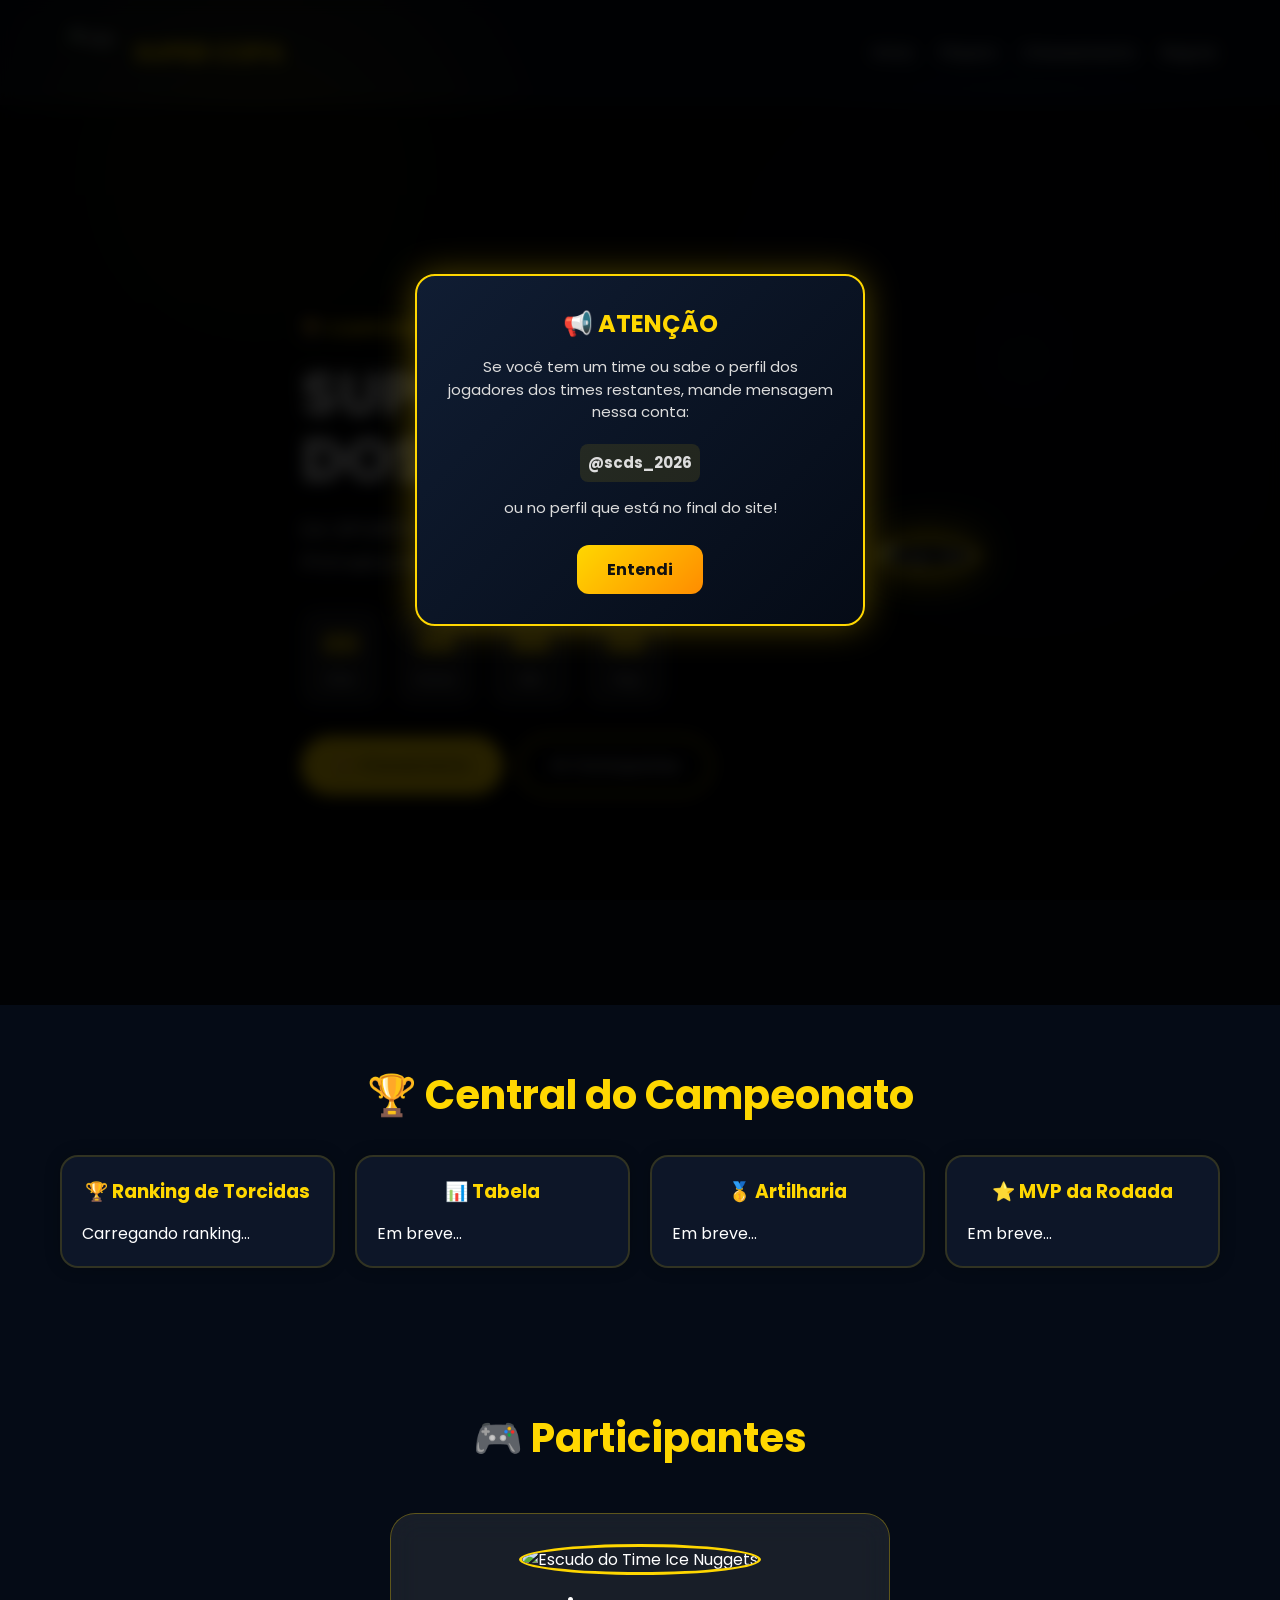
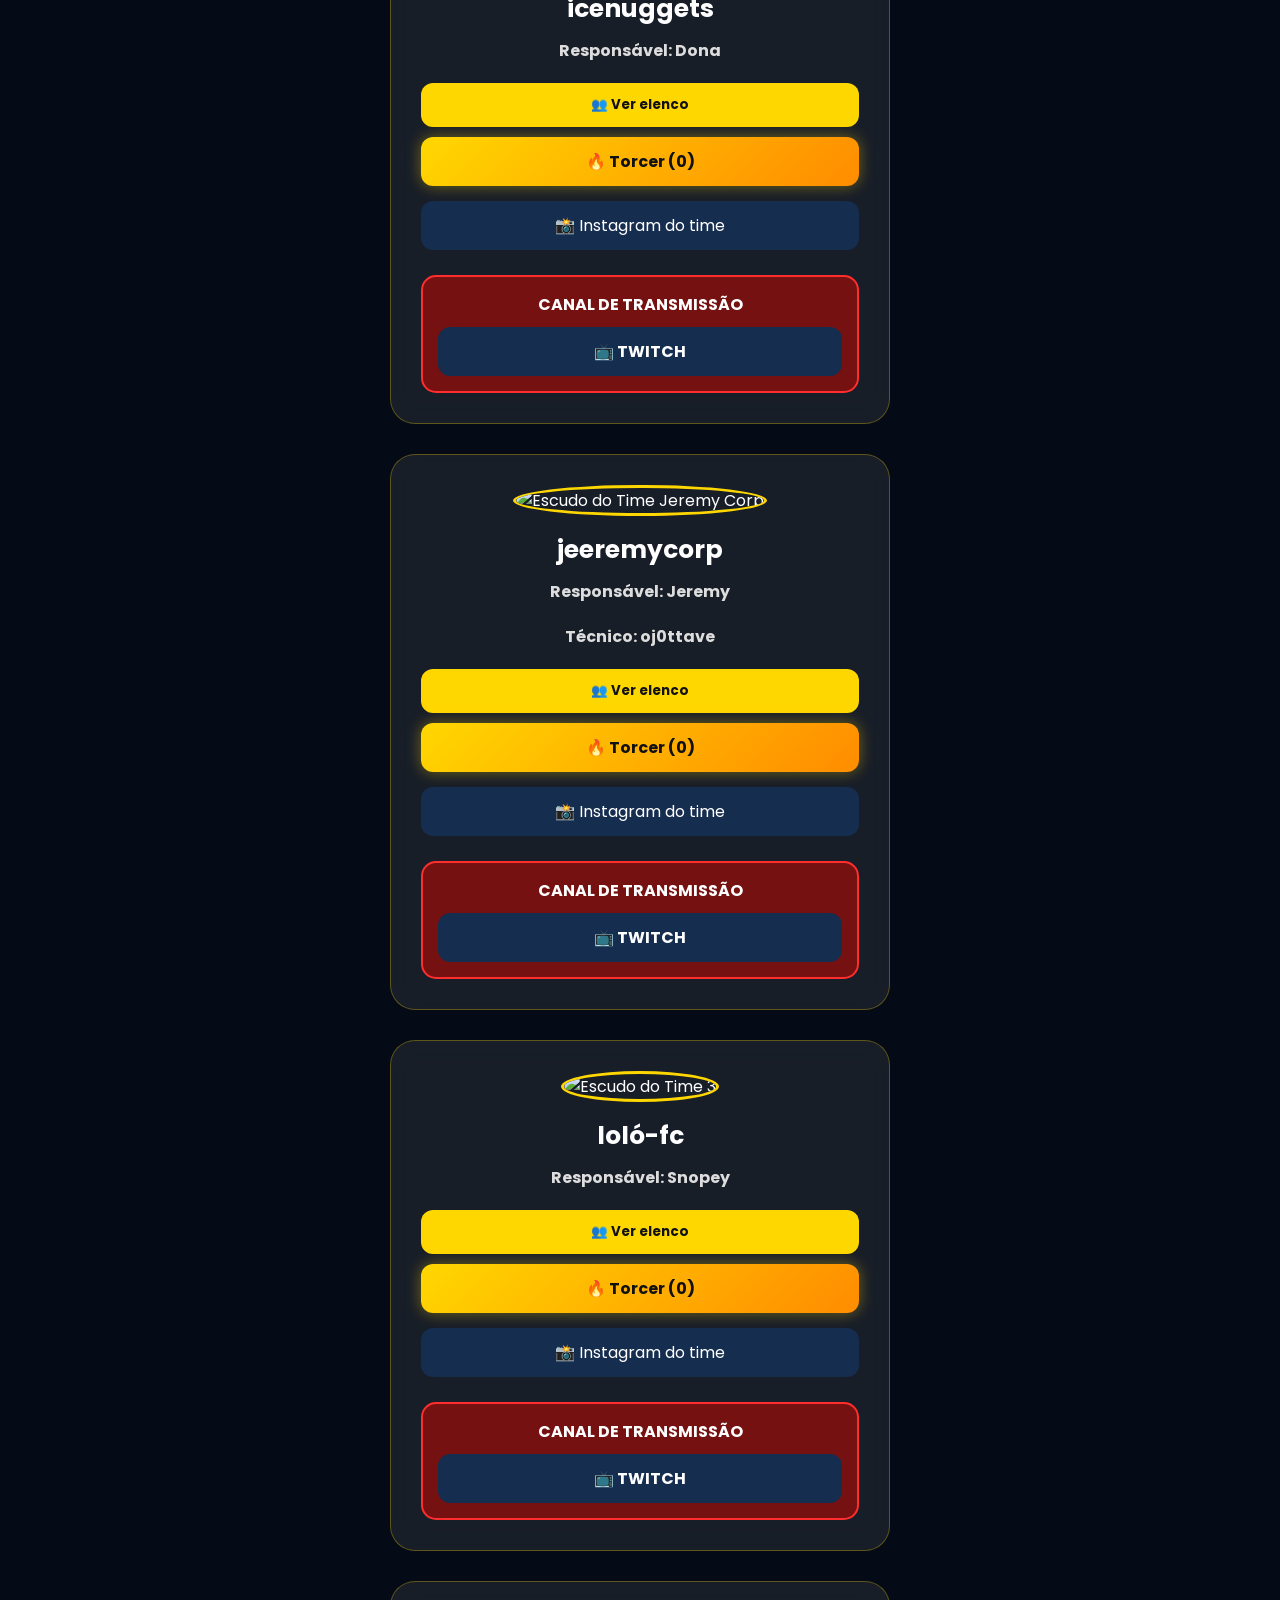
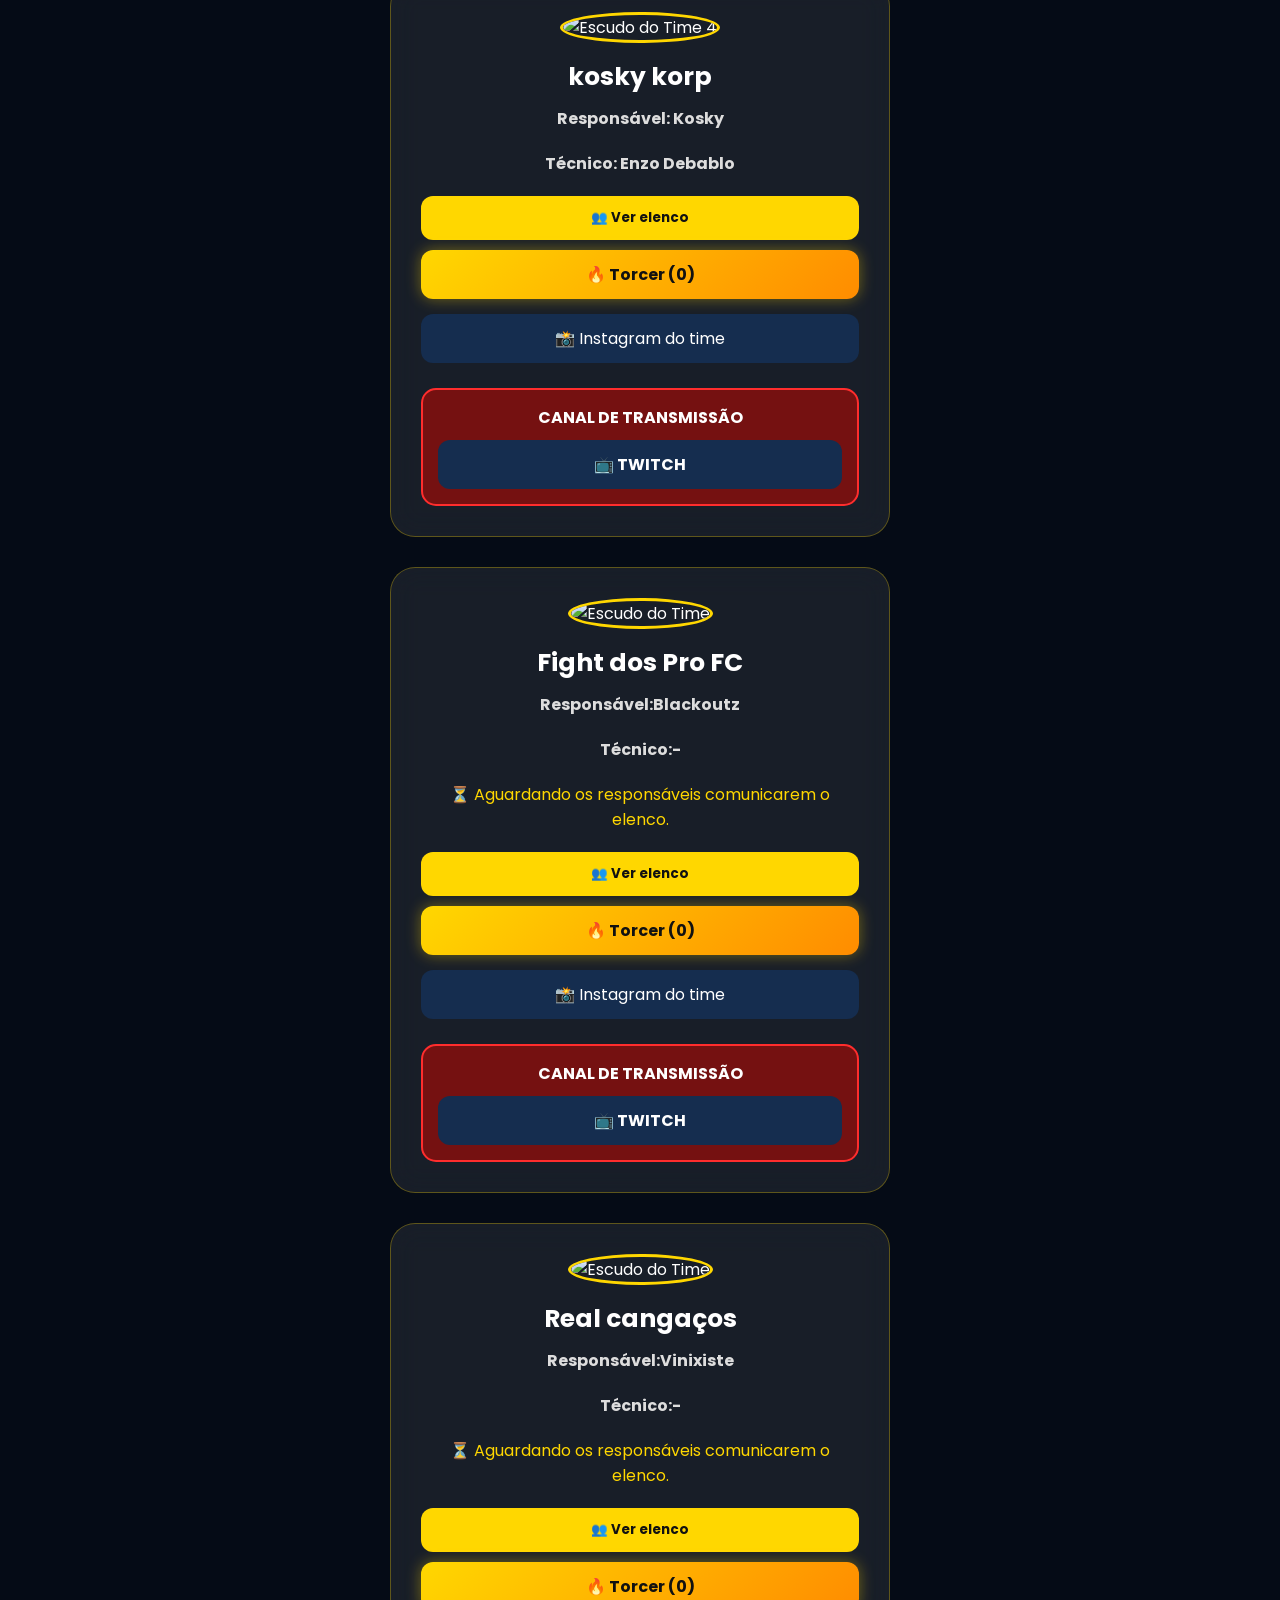
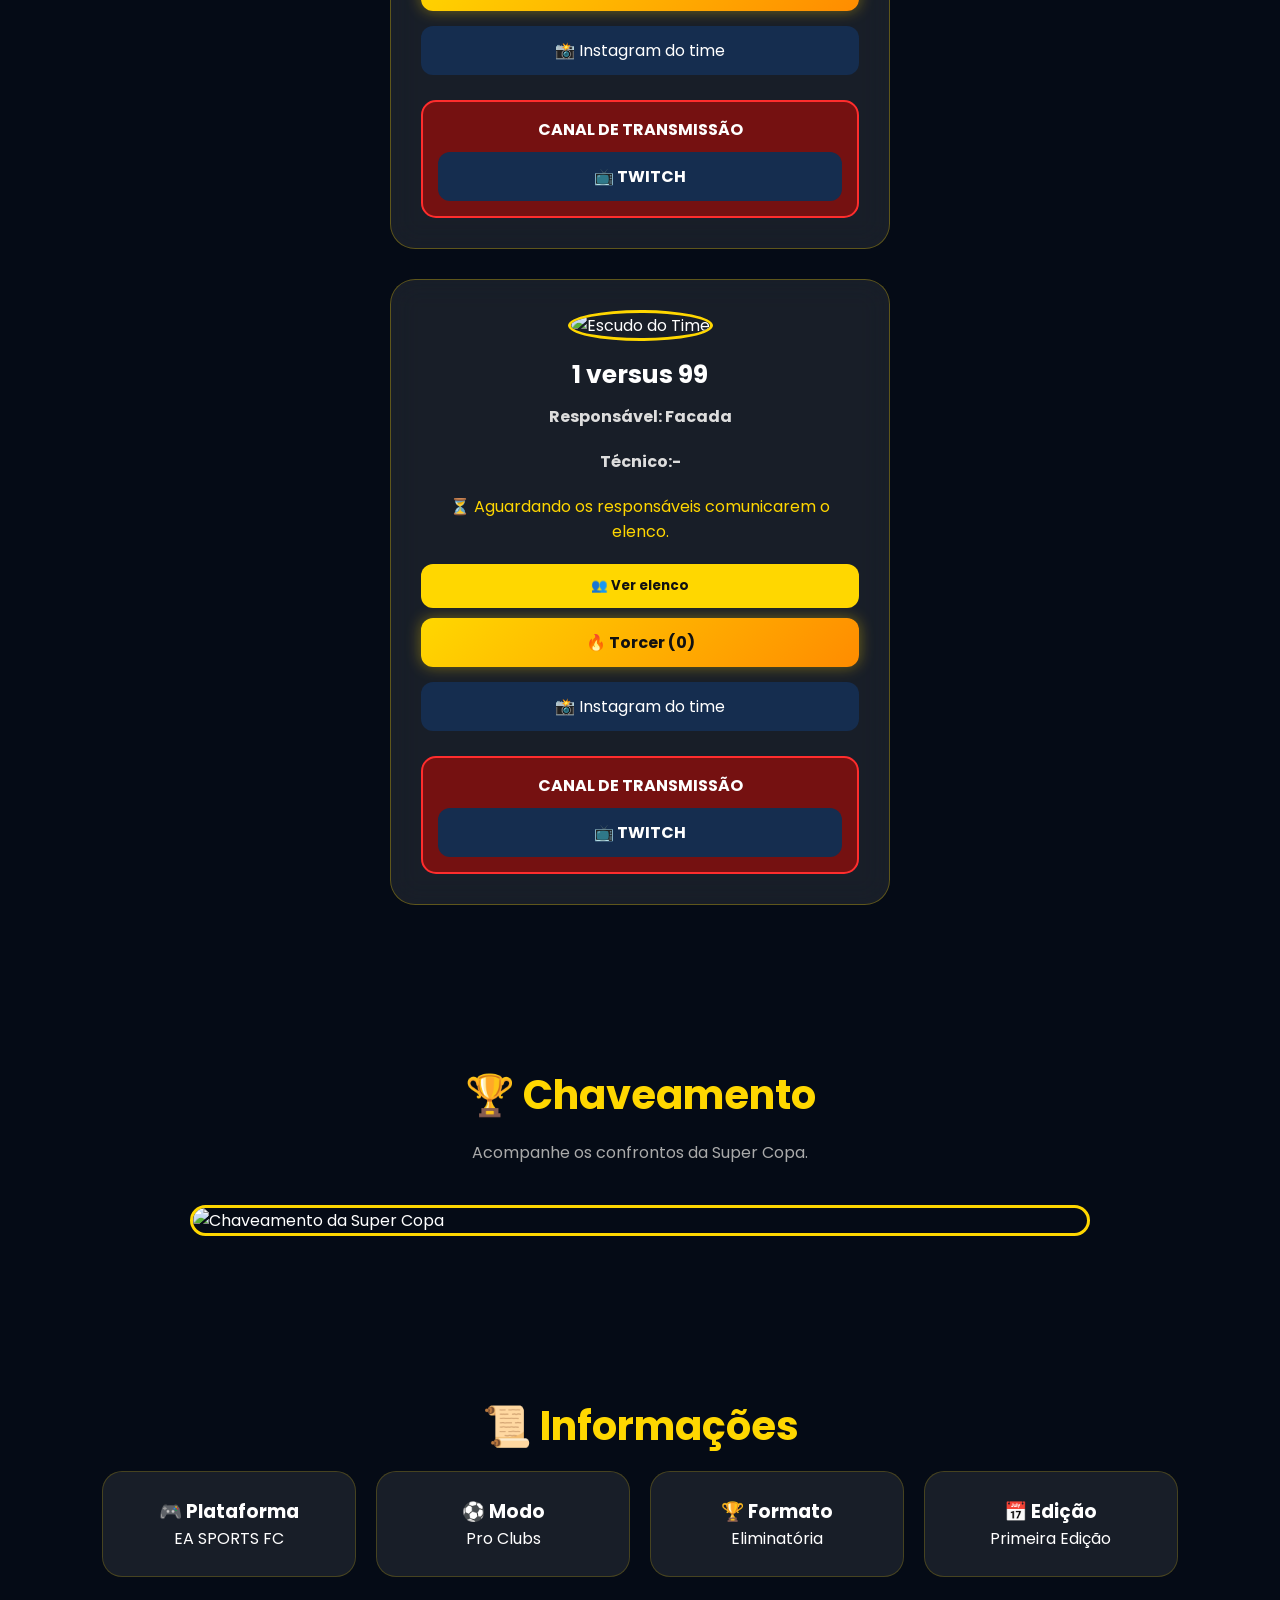
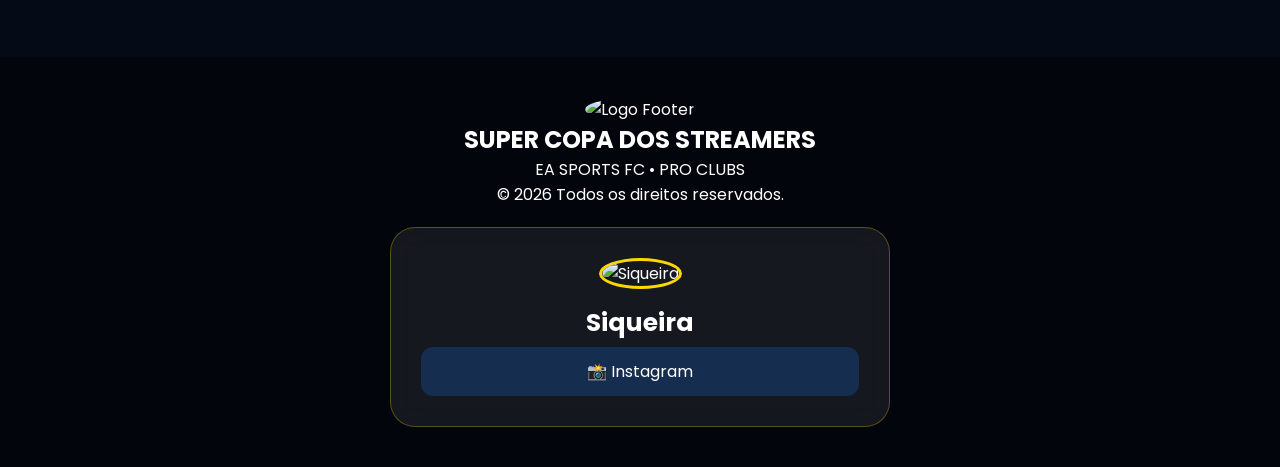
==== index.html @ 291b68ba "Update print statement from 'Hello' to 'Goodbye'" ====
<!DOCTYPE html>
<html lang="pt-BR">
<head>
<meta charset="UTF-8">
<meta name="viewport" content="width=device-width, initial-scale=1.0">
<title>Super Copa dos Streamers | EA FC Pro Clubs</title>
<meta name="description" content="Super Copa dos Streamers - Campeonato EA FC Pro Clubs">
<meta property="og:title" content="Super Copa dos Streamers">
<meta property="og:description" content="Acompanhe participantes, chaveamento e novidades do campeonato.">
<meta property="og:image" content="img/logo.png.jpeg">
<link rel="icon" href="img/logo.png.jpeg">
<link rel="stylesheet" href="style.css">
<link href="https://fonts.googleapis.com/css2?family=Poppins:wght@300;400;500;600;700;800&display=swap" rel="stylesheet">
<meta name="google-site-verification" content="7sJDryh12uwlW-SBJkBfsuIH0hjjCMz1jWweqqqyYuk" />
</head>

<body>

<div id="particles"></div>

<header>
<nav>
<div class="marca">
<img src="img/logo.png.jpeg" alt="Logo">
<h2>SUPER COPA</h2>
</div>

<div class="menu">
<a href="#inicio">Início</a>
<a href="#participantes">Players</a>
<a href="#chaveamento">Chaveamento</a>
<a href="#regras">Regras</a>
</div>
</nav>

<section id="inicio" class="hero">
<div class="hero-text">
<span>🏆 CAMPEONATO OFICIAL</span>
<h1>
SUPER COPA
<br>
DOS STREAMERS
</h1>
<p>
EA SPORTS FC • PRO CLUBS
<br>
Primeira Edição
</p>

<div class="contador">
<div>
<strong id="dias">00</strong>
<small>Dias</small>
</div>
<div>
<strong id="horas">00</strong>
<small>Horas</small>
</div>
<div>
<strong id="minutos">00</strong>
<small>Min</small>
</div>
<div>
<strong id="segundos">00</strong>
<small>Seg</small>
</div>
</div>

<div class="botoes">
<a href="#chaveamento" class="btn ouro">🏆 Chaveamento</a>
<a href="#participantes" class="btn">🎮 Participantes</a>
</div>
</div>

<div class="hero-logo">
<img src="img/logo.png.jpeg" alt="Logo Hero">
</div>
</section>
</header>

<main>

    <section class="central-campeonato">

    <h2>🏆 Central do Campeonato</h2>

    <div class="central-grid">

        <div class="central-card">
            <h3>🏆 Ranking de Torcidas</h3>
            <div id="ranking-lista">
                <p>Carregando ranking...</p>
            </div>
        </div>

        <div class="central-card">
            <h3>📊 Tabela</h3>
            <p>Em breve...</p>
        </div>

        <div class="central-card">
            <h3>🥇 Artilharia</h3>
            <p>Em breve...</p>
        </div>

        <div class="central-card">
            <h3>⭐ MVP da Rodada</h3>
            <p>Em breve...</p>
        </div>

    </div>

</section>

<section id="participantes">
<h2>🎮 Participantes</h2>

<!-- TIME 1: ice-nuggets -->
<div class="card time-card">
    <img src="img/icenuggets.jpg" alt="Escudo do Time Ice Nuggets">

    <h3>icenuggets</h3>

    <p><strong>Responsável: Dona</strong></p>

    <button class="btn-elenco" onclick="toggleElenco('time1')">
        👥 Ver elenco
    </button>

    <button class="btn-torcida" onclick="votarTime('ice-nuggets')">
        🔥 Torcer (<span id="votos-ice-nuggets">0</span>)
    </button>

    <div class="redes" style="margin-top:15px;">

        <a href="https://www.instagram.com/ice_nugets_fc/" target="_blank">
            📸 Instagram do time
        </a>

        <div class="live-box">
                 CANAL DE TRANSMISSÃO
            <a href="https://www.twitch.tv/dona" target="_blank">
                📺 TWITCH
            </a>
        </div>

    </div>

    <div id="time1" class="elenco">

        <div class="jogador">
            <img src="img/grm.jpg" alt="GRM">
            <div class="info-jogador">
                <strong>GRM-GOLEIRO</strong>
                <a href="https://www.instagram.com/grmzinho/" target="_blank">📸 instagram</a>
            </div>
        </div>

        <div class="jogador">
            <img src="img/CAUA.jpg" alt="Caua">
            <div class="info-jogador">
                <strong>CAUA-VLE</strong>
                <a href="https://www.instagram.com/caaua.s/" target="_blank">📸 Instagram</a>
            </div>
        </div>

        <div class="jogador">
            <img src="img/NZAO.jpg" alt="Norley">
            <div class="info-jogador">
                <strong>NORLEY-LE</strong>
                <a href="https://www.instagram.com/nzaotv/" target="_blank">📸 Instagram</a>
            </div>
        </div>

       <div class="jogador">
            <img src="img/DOM-LD.jpg" alt="Dom">
            <div class="info-jogador">
                <strong>DOM SAPECA-LD</strong>
                <a href="https://www.instagram.com/dodo_margarida/" target="_blank">📸 Instagram</a>
            </div>
        </div>


        <div class="jogador">
            <img src="img/PIETRO.jpg" alt="Pietro">
            <div class="info-jogador">
                <strong>PIETRO KUN-ZAG</strong>
                <a href="https://www.instagram.com/pietro.ruan/" target="_blank">📸 Instagram</a>
            </div>
        </div>

        <div class="jogador">
            <img src="img/ASTRO.jpg" alt="Astro">
            <div class="info-jogador">
                <strong>00-ME</strong>
                <a href="https://www.instagram.com/astrox.ofc/" target="_blank">📸 Instagram</a>
            </div>
        </div>

        <div class="jogador">
            <img src="img/delta.jpg" alt="Delta">
            <div class="info-jogador">
                <strong>DELTA-VLD</strong>
                <a href="https://www.instagram.com/deltaznn/" target="_blank">📸 Instagram</a>
            </div>
        </div>

        

        <div class="jogador">
            <img src="img/LORAX.jpg" alt="Lorax">
            <div class="info-jogador">
                <strong>LORAX ZAG</strong>
                <a href="https://www.instagram.com/loraxstt/" target="_blank">📸 Instagram</a>
            </div>
        </div>

        <div class="jogador">
            <img src="img/dodo.jpg" alt="Dodo">
            <div class="info-jogador">
                <strong>BOSS BRASILEÑO-ATA-C</strong>
                <a href="https://instagram.com/dona19__" target="_blank">📸 Instagram</a>
            </div>
        </div>

        <div class="jogador">
            <img src="img/VITINDIB-MD.jpg" alt="Vitin">
            <div class="info-jogador">
                <strong>DIB-MD</strong>
                <a href="https://www.instagram.com/vitor.dib/" target="_blank">📸 Instagram</a>
            </div>
        </div>


        <div class="jogador">
            <img src="img/VVIEL.jpg" alt="Jogador 11">
            <div class="info-jogador">
                <strong>VVIEL-MEI</strong>
                <a href="https://www.instagram.com/vitorviel_?utm_source=ig_web_button_share_sheet&igsh=ZDNlZDc0MzIxNw%3D%3D" target="_blank">📸Instagram</a>
            </div>
        </div>
    </div> 
</div>

<!-- TIME 2: jeremy-corp -->
<div class="card time-card">
    <img src="img/jeremy corp.jpg" alt="Escudo do Time Jeremy Corp">

    <h3>jeeremycorp</h3>

    <p><strong>Responsável: Jeremy</strong></p>
    <p><strong>Técnico: oj0ttave</strong></p>

    <button class="btn-elenco" onclick="toggleElenco('time2')">
        👥 Ver elenco
    </button>

    <button class="btn-torcida" onclick="votarTime('jeremy-corp')">
        🔥 Torcer (<span id="votos-jeremy-corp">0</span>)
    </button>

    <div class="redes" style="margin-top:15px;">

        <a href="https://www.instagram.com/jeeremycorp/" target="_blank">
            📸 Instagram do time
        </a>

        <div class="live-box">
            CANAL DE TRANSMISSÃO
            <a href="https://www.twitch.tv/jeereemy__" target="_blank">
                📺 TWITCH
            </a>
        </div>

    </div>

    <div id="time2" class="elenco">
        <div class="jogador">
            <img src="img/JOTAVE-TEC-JEREMY.jpg" alt="Jotave">
            <div class="info-jogador">
                <strong>JOTAVE-TEC</strong>
                <a href="https://www.instagram.com/oj0ttave/" target="_blank">📸 Instagram</a>
            </div>

        </div>
        <div class="jogador">
            <img src="img/LHENRII-CA-JEREMY.jpg" alt="Lhenrii">
            <div class="info-jogador">
                <strong>LHENRII-CA</strong>
                <a href="https://www.instagram.com/l.henrii_santuss/" target="_blank">📸 Instagram</a>
            </div>
        </div>

        <div class="jogador">
            <img src="img/MBRITO-PE-JEREMY.jpg" alt="Mbrito">
            <div class="info-jogador">
                <strong>MBRITO-PE</strong>
                <a href="https://www.instagram.com/mbrito067/" target="_blank">📸 Instagram</a>
            </div>
        </div>

        <div class="jogador">
            <img src="img/jeremy-MEI" alt="Jeremy">
            <div class="info-jogador">
                <strong>JEREMY-MEI</strong>
                <a href="https://www.instagram.com/jeereemy____/" target="_blank">📸 Instagram</a>
            </div>
        </div>

        <div class="jogador">
            <img src="img/HTM-VOL-JEREMY" alt="HTM">
            <div class="info-jogador">
                <strong>HTM-VOL</strong>
                <a href="https://www.instagram.com/tr1ndade__/" target="_blank">📸 Instagram</a>
            </div>
        </div>

        <div class="jogador">
            <img src="img/CIMINELLI021-VOL-JEREMY" alt="Ciminelli">
            <div class="info-jogador">
                <strong>CIMINELLI021-VOL</strong>
                <a href="https://www.instagram.com/ciminelli._/" target="_blank">📸 Instagram</a>
            </div>
        </div>

        <div class="jogador">
            <img src="img/SQUAXY-VOL-RES-JEREMY.jpg" alt="Squaxy">
            <div class="info-jogador">
                <strong>SQUAXY-VOL-RES</strong>
                <a href="https://www.instagram.com/lucasmdra_/" target="_blank">📸 Instagram</a>
            </div>
        </div>

        <div class="jogador">
            <img src="img/LUIZ-LE-JEREMY" alt="Luiz">
            <div class="info-jogador">
                <strong>LUIZ-LE</strong>
                <a href="https://www.instagram.com/apenasluiz_/" target="_blank">📸 Instagram</a>
            </div>
        </div>

        <div class="jogador">
            <img src="img/ZAG-MURILOSTYSS-JEREMY" alt="Murilo">
            <div class="info-jogador">
                <strong>MURILOSTYSS-ZAG</strong>
                <a href="https://www.instagram.com/murilowirtz/" target="_blank">📸 Instagram</a>
            </div>
        </div>

        <div class="jogador">
            <img src="img/LD-ZYNX-JEREMY" alt="Zynx">
            <div class="info-jogador">
                <strong>ZYNX-LD</strong>
                <a href="https://instagram.com" target="_blank">📸 Instagram</a>
            </div>
        </div>

        <div class="jogador">
            <img src="img/lopesgoat-ld-zag-res-jeremy.jpeg" alt="Lopes">
            <div class="info-jogador">
                <strong>LOPESGOAT-LD/ZAG-RES</strong>
                <a href="https://www.instagram.com/lopes.xis?igsh=dXRvMzAza3dhY3d1" target="_blank">📸 Instagram</a>
            </div>
        </div>

        <div class="jogador">
            <img src="img/alencar-gol-jeremy" alt="Alencar">
            <div class="info-jogador">
                <strong>ALENCAR-GOL</strong>
                <a href="https://www.instagram.com/cauan.alencar/" target="_blank">📸 Instagram</a>
            </div>
        </div>

        <div class="jogador">
            <img src="img/IGOR-JEREMY-PD" alt="Reserva">
            <div class="info-jogador">
                <strong>IGOR-PD</strong>
                <a href="https://www.instagram.com/i.gormartins/" target="_blank">📸 Instagram</a>
            </div>
        </div>

        <div class="jogador">
            <img src="img/lecker-zag-jeremy" alt="Zag">
            <div class="info-jogador">
                <strong>LECKER-ZAG</strong>
                <a href="https://www.instagram.com" target="_blank">📸 Instagram</a>
            </div>
        </div>
         <div class="jogador">
            <img src="img/j.s1lv-MA-C-jeremy.jpg" alt="Zag">
            <div class="info-jogador">
                <strong>j.s1lv-MA-C</strong>
                <a href="https://www.instagram.com/j.s1lv/" target="_blank">📸 Instagram</a>
            </div>
        </div>
    </div>
</div>

<!-- TIME 3: Loló-fc -->
<div class="card time-card">
    <img src="img/lolo-fc.jpg" alt="Escudo do Time 3">

    <h3>loló-fc</h3>

    <p><strong>Responsável: Snopey</strong></p>

    <button class="btn-elenco" onclick="toggleElenco('time3')">
        👥 Ver elenco
    </button>

    <button class="btn-torcida" onclick="votarTime('lolo-fc')">
        🔥 Torcer (<span id="votos-lolo-fc">0</span>)
    </button>

    <div class="redes" style="margin-top:15px;">

        <a href="https://www.instagram.com/lolofc_oficial/" target="_blank">
            📸 Instagram do time
        </a>

        <div class="live-box">
            CANAL DE TRANSMISSÃO
            <a href="https://www.twitch.tv/snopey" target="_blank">
                📺 TWITCH
            </a>
        </div>

    </div>


    <div id="time3" class="elenco">
        <div class="jogador">
            <img src="img/onix-lolo-gol.jpg" alt="Jogador 1">
            <div class="info-jogador">
                <strong>ONIX- GOL</strong>
                <a href="https://www.instagram.com/davidfrc.m/" target="_blank">📸 Instagram</a>
            </div>
        </div>
        <div class="jogador">
            <img src="img/CHININHA-LD-LOLO.jpg" alt="Jogador 2">
            <div class="info-jogador">
                <strong>CHININHA-LD</strong>
                <a href="https://www.instagram.com/joao8dornbusch73/" target="_blank">📸 Instagram</a>
            </div>
        </div>
        <div class="jogador">
            <img src="img/suetam-MC-lolo.jpg" alt="Jogador 3">
            <div class="info-jogador">
                <strong>SUETAM-MC</strong>
                <a href="https://www.instagram.com/suetam1v4/" target="_blank">📸 Instagram</a>
            </div>
        </div>
        <div class="jogador">
            <img src="img/CEWALK-ZAG-LOLO.jpg" alt="Jogador 4">
            <div class="info-jogador">
                <strong>CEWALK-ZAG</strong>
                <a href="https://www.instagram.com/_guiil/" target="_blank">📸 Instagram</a>
            </div>
        </div>
        <div class="jogador">
            <img src="img/NEEXTY-LE-LOLO.jpg" alt="Jogador 5">
            <div class="info-jogador">
                <strong>NEEXTY-LE</strong>
                <a href="https://www.instagram.com/kaikneexty/" target="_blank">📸 Instagram</a>
            </div>
        </div>
        <div class="jogador">
            <img src="img/WERICK-ZAG-LOLO.jpg" alt="Jogador 6">
            <div class="info-jogador">
                <strong>WERICK-ZAG</strong>
                <a href="https://www.instagram.com/wericktx/" target="_blank">📸 Instagram</a>
            </div>
        </div>
        <div class="jogador">
            <img src="img/EUZAVA-MC-LOLO.jpg" alt="Jogador 7">
            <div class="info-jogador">
                <strong>EUZAVA-MC</strong>
                <a href="https://www.instagram.com/euzava/" target="_blank">📸 Instagram</a>
            </div>
        </div>
        <div class="jogador">
            <img src="img/YAGO-MEI-LOLO.jpg" alt="Jogador 8">
            <div class="info-jogador">
                <strong>YAGO- MEI</strong>
                <a href="https://www.instagram.com/xxgondim/" target="_blank">📸 Instagram</a>
            </div>
        </div>
        <div class="jogador">
            <img src="img/ARUK-PE-LOLO.jpg" alt="Jogador 9">
            <div class="info-jogador">
                <strong>ARUK-PE</strong>
                <a href="https://www.instagram.com/arukzada/" target="_blank">📸 Instagram</a>
            </div>
        </div>
        <div class="jogador">
            <img src="img/snopey.jpg" alt="Jogador 10">
            <div class="info-jogador">
                <strong>SNOPEY-ATA</strong>
                <a href="https://www.instagram.com/snopeys/" target="_blank">📸 Instagram</a>
            </div>
        </div>
        <div class="jogador">
            <img src="img/FIREWALL-PD-LOLO.jpg" alt="Jogador 11">
            <div class="info-jogador">
                <strong>FIREWALL-PD</strong>
                <a href="https://www.instagram.com/samuel019x/" target="_blank">📸 Instagram</a>
            </div>
        </div>
    </div> 
</div>

<!-- TIME 4: Kosky-korp -->
<div class="card time-card">
    <img src="img/KOSKY.KORP.jpg" alt="Escudo do Time 4">

    <h3>kosky korp</h3>

    <p><strong>Responsável: Kosky</strong></p>
    <p><strong>Técnico: Enzo Debablo</strong></p>

    <button class="btn-elenco" onclick="toggleElenco('time4')">
        👥 Ver elenco
    </button>

    <button class="btn-torcida" onclick="votarTime('kosky-korp')">
        🔥 Torcer (<span id="votos-kosky-korp">0</span>)
    </button>

    <div class="redes" style="margin-top:15px;">

        <a href="https://www.instagram.com/kosky.corp/" target="_blank">
            📸 Instagram do time
        </a>

        <div class="live-box">
            CANAL DE TRANSMISSÃO
            <a href="https://www.twitch.tv/kosky" target="_blank">
                📺 TWITCH
            </a>
        </div>

    </div>

<div id="time4" class="elenco">

<div class="jogador">

    <img src="img/ENZO-TEC-KOSKY.jpg" alt="Jogador 2">

    <div class="info-jogador">
        <strong>ENZO DEDABLO - TÉC</strong>

        <a href="https://www.instagram.com/enzodedablo/" target="_blank">
            📸 Instagram
        </a>

    </div>

</div>
        <div class="jogador">
            <img src="img/pdrxqqz-gol-kosky.jpg" alt="Jogador 2">
            <div class="info-jogador">
                </strong>PDRXQQZ-GOL</strong>
                <a href="https://www.instagram.com/pdrxqqz?igsh=dXo1a244cHNrd3di" target="_blank">📸 Instagram</a>
            </div>
        </div>

    <div class="jogador">
            <img src="img/CADU-ZAG-KOSKY.jpg" alt="Jogador 2">
            <div class="info-jogador">
                </strong>DOLLY-ZAG</strong>
                <a href="https://www.instagram.com/cadu_sp07?igsh=bTN5cTU1eTg1amdm" target="_blank">📸 Instagram</a>
            </div>
    </div>
        <div class="jogador">
            <img src="img/LEARK-ZAG-KOSKY.jpg" alt=Jogador 3>
            <div class="info-jogador">
                <strong>LEARK-ZAG</strong>
                <a href="https://www.instagram.com/levirodrigues22/" target="_blank">📸 Instagram</a>
            </div>
        </div>
        <div class="jogador">
            <img src="img/IBATURCO-LD-KOSKY.jpg" alt="Jogador 4">
            <div class="info-jogador">
                <strong>IBATURCO-LD</strong>
                <a href="https://www.instagram.com/ibaturco/" target="_blank">📸 Instagram</a>
            </div>
        </div>
        <div class="jogador">
            <img src="img/RLQUEM-LE-KOSKY.jpg" alt="Jogador 5">
            <div class="info-jogador">
                <strong>RLQUEM-LE</strong>
                <a href="https://www.instagram.com/rlquem/" target="_blank">📸 Instagram</a>
            </div>
        </div>
        <div class="jogador">
            <img src="img/XWILLSOUZA-MC-KOSKY.jpg" alt="Jogador 6">
            <div class="info-jogador">
                <strong>XWILLSOUZA-MC</strong>
                <a href="https://www.instagram.com/xwillsouza/" target="_blank">📸 Instagram</a>
            </div>
        </div>
        <div class="jogador">
            <img src="img/RLQUEM-LE-KOSKY.jpg" alt="Jogador 7">
            <div class="info-jogador">
                <strong>CHAGASLIGHT</strong>
                <a href="https://www.instagram.com" target="_blank">📸Jogadores procurando o @...</a>
            </div>
        </div>
        <div class="jogador">
            <img src="img/THB-PD-KOSKY.jpg" alt="Jogador 8">
            <div class="info-jogador">
                <strong>CESARTHB-PD</strong>
                <a href="https://www.instagram.com/cesarthb_/" target="_blank">📸 Instagram</a>
            </div>
        </div>
        <div class="jogador">
            <img src="img/kosky.jpg" alt="Jogador 9">
            <div class="info-jogador">
                <strong>KOSKY-PE</strong>
                <a href="https://www.instagram.com/kosky_/" target="_blank">📸 Instagram</a>
            </div>
        </div>
        <div class="jogador">
            <img src="img/SEIOSCAP-ATA-KOSKY.jpg" alt="Jogador 10">
            <div class="info-jogador">
                <strong>SEIOSCAP-ATA</strong>
                <a href="https://www.instagram.com/seioscap/" target="_blank">📸 Instagram</a>
            </div>
        </div>
        <div class="jogador">
            <img src="img/RLQUEM-LE-KOSKY.jpg" alt="Jogador 11">
            <div class="info-jogador">
                <strong>TURBION-ATA</strong>
                <a href="https://www.instagram.com/vrxnzz/" target="_blank">📸Instagram</a>
            </div>
        </div>
        
    </div> 
    
</div>

<!-- TIME -->

<div class="card time-card">

    <img src="img/logo-black.jpg" alt="Escudo do Time">

    <h3>Fight dos Pro FC</h3>

    <p><strong>Responsável:Blackoutz</strong></p>

    <p><strong>Técnico:-</strong></p>

    <p style="color:#ffd700;">
        ⏳ Aguardando os responsáveis comunicarem o elenco.
    </p>

    <button class="btn-elenco" onclick="toggleElenco('time5')">
        👥 Ver elenco
    </button>

    <button class="btn-torcida" onclick="votarTime('figth-dos-pro-fc')">
        🔥 Torcer (<span id="votos-figth-dos-pro-fc">0</span>)
    </button>

    <div class="redes" style="margin-top:15px;">

        <a href="https://www.instagram.com/fightdospro_ofc/" target="_blank">
            📸 Instagram do time
        </a>
        <div class="live-box">
            CANAL DE TRANSMISSÃO
            <a href="https://www.twitch.tv/blackoutz" target="_blank">
                📺 TWITCH
            </a>
        </div>

        
    </div>

    <div id="time5" class="elenco">

        <div class="jogador">
            <img src="img/blackoutz.jpg">
            <div class="info-jogador">
                <strong>Blackoutz</strong>
                <a href="https://www.instagram.com/blackoutz/" target="_blank">📸 Instagram</a>
            </div>
        </div>

        <div class="jogador">
            <img src="img/jogador2.jpg">
            <div class="info-jogador">
                <strong>Jogador 2</strong>
                <a href="https://www.instagram.com/" target="_blank">📸 Instagram</a>
            </div>
        </div>

        <div class="jogador">
            <img src="img/jogador3.jpg">
            <div class="info-jogador">
                <strong>Jogador 3</strong>
                <a href="https://www.instagram.com/" target="_blank">📸 Instagram</a>
            </div>
        </div>

        <div class="jogador">
            <img src="img/jogador4.jpg">
            <div class="info-jogador">
                <strong>Jogador 4</strong>
                <a href="https://www.instagram.com/" target="_blank">📸 Instagram</a>
            </div>
        </div>

        <div class="jogador">
            <img src="img/jogador5.jpg">
            <div class="info-jogador">
                <strong>Jogador 5</strong>
                <a href="https://www.instagram.com/" target="_blank">📸 Instagram</a>
            </div>
        </div>

        <div class="jogador">
            <img src="img/jogador6.jpg">
            <div class="info-jogador">
                <strong>Jogador 6</strong>
                <a href="https://www.instagram.com/" target="_blank">📸 Instagram</a>
            </div>
        </div>

        <div class="jogador">
            <img src="img/jogador7.jpg">
            <div class="info-jogador">
                <strong>Jogador 7</strong>
                <a href="https://www.instagram.com/" target="_blank">📸 Instagram</a>
            </div>
        </div>

        <div class="jogador">
            <img src="img/jogador8.jpg">
            <div class="info-jogador">
                <strong>Jogador 8</strong>
                <a href="https://www.instagram.com/" target="_blank">📸 Instagram</a>
            </div>
        </div>

        <div class="jogador">
            <img src="img/jogador9.jpg">
            <div class="info-jogador">
                <strong>Jogador 9</strong>
                <a href="https://www.instagram.com/" target="_blank">📸 Instagram</a>
            </div>
        </div>

        <div class="jogador">
            <img src="img/jogador10.jpg">
            <div class="info-jogador">
                <strong>Jogador 10</strong>
                <a href="https://www.instagram.com/" target="_blank">📸 Instagram</a>
            </div>
        </div>

        <div class="jogador">
            <img src="img/jogador11.jpg">
            <div class="info-jogador">
                <strong>Jogador 11</strong>
                <a href="https://www.instagram.com/" target="_blank">📸 Instagram</a>
            </div>
        </div>

    </div>

</div>

<!-- TIME -->

<div class="card time-card">

    <img src="img/logo-realcangaco.jpg" alt="Escudo do Time">

    <h3>Real cangaços</h3>

    <p><strong>Responsável:Vinixiste</strong></p>

    <p><strong>Técnico:-</strong></p>

    <p style="color:#ffd700;">
        ⏳ Aguardando os responsáveis comunicarem o elenco.
    </p>

    <button class="btn-elenco" onclick="toggleElenco('time6')">
        👥 Ver elenco
    </button>

    <button class="btn-torcida" onclick="votarTime('real-cangaço')">
        🔥 Torcer (<span id="votos-real-cangaço">0</span>)
    </button>

    <div class="redes" style="margin-top:15px;">

        <a href="https://www.instagram.com/realcangacosfc/" target="_blank">
            📸 Instagram do time
        </a>
        <div class="live-box">
            CANAL DE TRANSMISSÃO
            <a href="https://www.twitch.tv/vinixiste" target="_blank">
                📺 TWITCH
            </a>
        </div>

        
    </div>

    <div id="time6" class="elenco">

        <div class="jogador">
            <img src="img/vinixiste.jpg">
            <div class="info-jogador">
                <strong>VINIXISTE</strong>
                <a href="https://www.instagram.com/vinixiste/" target="_blank">📸 Instagram</a>
            </div>
        </div>

        <div class="jogador">
            <img src="img/jogador2.jpg">
            <div class="info-jogador">
                <strong>Jogador 2</strong>
                <a href="https://www.instagram.com/" target="_blank">📸 Instagram</a>
            </div>
        </div>

        <div class="jogador">
            <img src="img/jogador3.jpg">
            <div class="info-jogador">
                <strong>Jogador 3</strong>
                <a href="https://www.instagram.com/" target="_blank">📸 Instagram</a>
            </div>
        </div>

        <div class="jogador">
            <img src="img/jogador4.jpg">
            <div class="info-jogador">
                <strong>Jogador 4</strong>
                <a href="https://www.instagram.com/" target="_blank">📸 Instagram</a>
            </div>
        </div>

        <div class="jogador">
            <img src="img/jogador5.jpg">
            <div class="info-jogador">
                <strong>Jogador 5</strong>
                <a href="https://www.instagram.com/" target="_blank">📸 Instagram</a>
            </div>
        </div>

        <div class="jogador">
            <img src="img/jogador6.jpg">
            <div class="info-jogador">
                <strong>Jogador 6</strong>
                <a href="https://www.instagram.com/" target="_blank">📸 Instagram</a>
            </div>
        </div>

        <div class="jogador">
            <img src="img/jogador7.jpg">
            <div class="info-jogador">
                <strong>Jogador 7</strong>
                <a href="https://www.instagram.com/" target="_blank">📸 Instagram</a>
            </div>
        </div>

        <div class="jogador">
            <img src="img/jogador8.jpg">
            <div class="info-jogador">
                <strong>Jogador 8</strong>
                <a href="https://www.instagram.com/" target="_blank">📸 Instagram</a>
            </div>
        </div>

        <div class="jogador">
            <img src="img/jogador9.jpg">
            <div class="info-jogador">
                <strong>Jogador 9</strong>
                <a href="https://www.instagram.com/" target="_blank">📸 Instagram</a>
            </div>
        </div>

        <div class="jogador">
            <img src="img/jogador10.jpg">
            <div class="info-jogador">
                <strong>Jogador 10</strong>
                <a href="https://www.instagram.com/" target="_blank">📸 Instagram</a>
            </div>
        </div>

        <div class="jogador">
            <img src="img/jogador11.jpg">
            <div class="info-jogador">
                <strong>Jogador 11</strong>
                <a href="https://www.instagram.com/" target="_blank">📸 Instagram</a>
            </div>
        </div>
        
    </div>

</div>

<div class="card time-card">

    <img src="img/LOGO-1V99.jpg" alt="Escudo do Time">

    <h3>1 versus 99</h3>

    <p><strong>Responsável: Facada</strong></p>

    <p><strong>Técnico:-</strong></p>

    <p style="color:#ffd700;">
        ⏳ Aguardando os responsáveis comunicarem o elenco.
    </p>

    <button class="btn-elenco" onclick="toggleElenco('time7')">
        👥 Ver elenco
    </button>

    <button class="btn-torcida" onclick="votarTime('1versus99')">
        🔥 Torcer (<span id="votos-1versus99">0</span>)
    </button>

    <div class="redes" style="margin-top:15px;">

        <a href="https://www.instagram.com/1versus99/" target="_blank">
            📸 Instagram do time
        </a>
        <div class="live-box">
            CANAL DE TRANSMISSÃO
            <a href="https://www.twitch.tv/facada" target="_blank">
                📺 TWITCH
            </a>
        </div>

        
    </div>

    <div id="time7" class="elenco">

        <div class="jogador">
            <img src="img/facada.jpg">
            <div class="info-jogador">
                <strong>FACADA</strong>
                <a href="https://www.instagram.com/loud_facada/" target="_blank">📸 Instagram</a>
            </div>
        </div>

        <div class="jogador">
            <img src="img/jogador2.jpg">
            <div class="info-jogador">
                <strong>Jogador 2</strong>
                <a href="https://www.instagram.com/" target="_blank">📸 Instagram</a>
            </div>
        </div>

        <div class="jogador">
            <img src="img/jogador3.jpg">
            <div class="info-jogador">
                <strong>Jogador 3</strong>
                <a href="https://www.instagram.com/" target="_blank">📸 Instagram</a>
            </div>
        </div>

        <div class="jogador">
            <img src="img/jogador4.jpg">
            <div class="info-jogador">
                <strong>Jogador 4</strong>
                <a href="https://www.instagram.com/" target="_blank">📸 Instagram</a>
            </div>
        </div>

        <div class="jogador">
            <img src="img/jogador5.jpg">
            <div class="info-jogador">
                <strong>Jogador 5</strong>
                <a href="https://www.instagram.com/" target="_blank">📸 Instagram</a>
            </div>
        </div>

        <div class="jogador">
            <img src="img/jogador6.jpg">
            <div class="info-jogador">
                <strong>Jogador 6</strong>
                <a href="https://www.instagram.com/" target="_blank">📸 Instagram</a>
            </div>
        </div>

        <div class="jogador">
            <img src="img/jogador7.jpg">
            <div class="info-jogador">
                <strong>Jogador 7</strong>
                <a href="https://www.instagram.com/" target="_blank">📸 Instagram</a>
            </div>
        </div>

        <div class="jogador">
            <img src="img/jogador8.jpg">
            <div class="info-jogador">
                <strong>Jogador 8</strong>
                <a href="https://www.instagram.com/" target="_blank">📸 Instagram</a>
            </div>
        </div>

        <div class="jogador">
            <img src="img/jogador9.jpg">
            <div class="info-jogador">
                <strong>Jogador 9</strong>
                <a href="https://www.instagram.com/" target="_blank">📸 Instagram</a>
            </div>
        </div>

        <div class="jogador">
            <img src="img/jogador10.jpg">
            <div class="info-jogador">
                <strong>Jogador 10</strong>
                <a href="https://www.instagram.com/" target="_blank">📸 Instagram</a>
            </div>
        </div>

        <div class="jogador">
            <img src="img/jogador11.jpg">
            <div class="info-jogador">
                <strong>Jogador 11</strong>
                <a href="https://www.instagram.com/" target="_blank">📸 Instagram</a>
            </div>
        </div>

    </div>

</div>





</section>

<section id="chaveamento">
<h2>🏆 Chaveamento</h2>
<p class="descricao">Acompanhe os confrontos da Super Copa.</p>
<div class="imagem-chaveamento">
<img src="img/chaveamento.jpeg" alt="Chaveamento da Super Copa">
</div>
</section>

<section id="regras">
<h2>📜 Informações</h2>
<div class="info">
<div class="box">
<h3>🎮 Plataforma</h3>
<p>EA SPORTS FC</p>
</div>
<div class="box">
<h3>⚽ Modo</h3>
<p>Pro Clubs</p>
</div>
<div class="box">
<h3>🏆 Formato</h3>
<p>Eliminatória</p>
</div>
<div class="box">
<h3>📅 Edição</h3>
<p>Primeira Edição</p>
</div>
</div>
</section>

</main>

<footer>
<img src="img/logo.png.jpeg" alt="Logo Footer">
<h2>SUPER COPA DOS STREAMERS</h2>
<p>EA SPORTS FC • PRO CLUBS</p>
<p>© 2026 Todos os direitos reservados.</p>
<div class="card" style="margin-top: 20px; display: inline-block;">
<img src="img/eu.jpg" alt="Siqueira">
<h3>Siqueira</h3>
<div class="redes">
<a href="https://www.instagram.com/siqueir4.008/" target="_blank">📸 Instagram</a>
</div>
</div>
</footer>

<!-- CAIXINHA DE AVISO FLUTUANTE -->
<div id="toast-voto">🔥 Obrigado por apoiar seu time!</div>

<!-- MODAL DE ENTRADA (Com 3 segundos mínimos de leitura) -->
<div id="modal-aviso" class="modal-overlay">
    <div class="modal-content">
        <h3>📢 ATENÇÃO</h3>
        <p>Se você tem um time ou sabe o perfil dos jogadores dos times restantes, mande mensagem nessa conta:</p>
        <p class="destaque-insta">@scds_2026</p>
        <p>ou no perfil que está no final do site!</p>
       <button id="btn-entendi" onclick="fecharAviso()">
    Entendi
</button>

<!-- INICIALIZAÇÃO DO FIREBASE (CDN) -->
<script type="module">
  import { initializeApp } from "https://www.gstatic.com/firebasejs/12.16.0/firebase-app.js";
  import { getFirestore } from "https://www.gstatic.com/firebasejs/12.16.0/firebase-firestore.js";

  const firebaseConfig = {
    apiKey: "AIzaSyBKb7sRnu0fgVSNhz1s3joZ8k52CPZ-GDw",
    authDomain: "super-copa-dos-streamers.firebaseapp.com",
    projectId: "super-copa-dos-streamers",
    storageBucket: "super-copa-dos-streamers.firebasestorage.app",
    messagingSenderId: "434645218615",
    appId: "1:434645218615:web:bcb48f1d92642678b656b2",
    measurementId: "G-KNJZ98EDVR"
  };

  const app = initializeApp(firebaseConfig);
  window.db = getFirestore(app);
</script>

<script type="module" src="script.js"></script>

</body>
</html>
---- style.css ----
*{
    margin:0;
    padding:0;
    box-sizing:border-box;
    font-family:'Poppins',sans-serif;
}

html{
    scroll-behavior:smooth;
}

body{
    background:#050b16;
    color:white;
    overflow-x:hidden;
}

#particles{
    position:fixed;
    inset:0;
    pointer-events:none;
    background:
    radial-gradient(circle at 20% 20%,rgba(255,215,0,.15),transparent 25%),
    radial-gradient(circle at 80% 40%,rgba(0,120,255,.15),transparent 30%);
    z-index:-1;
}

/* MENU */
nav{
    width:90%;
    margin:auto;
    padding:25px 0;
    display:flex;
    justify-content:space-between;
    align-items:center;
}

.marca{
    display:flex;
    align-items:center;
    gap:15px;
}

.marca img{
    width:55px;
    height:55px;
    border-radius:50%;
    object-fit:cover;
}

.marca h2{
    color:#ffd700;
}

.menu{
    display:flex;
    gap:25px;
}

.menu a{
    color:white;
    text-decoration:none;
    transition:.3s;
}

.menu a:hover{
    color:#ffd700;
}

/* HERO */
.hero{
    min-height:100vh;
    background:linear-gradient(rgba(0,0,0,.7),rgba(0,0,0,.8));
    display:flex;
    justify-content:center;
    align-items:center;
    gap:80px;
    padding:60px 8%;
}

.hero-text{
    max-width:600px;
}

.hero-text span{
    color:#ffd700;
    font-weight:bold;
}

.hero-text h1{
    font-size:60px;
    line-height:1.1;
    margin:20px 0;
}

.hero-text p{
    color:#ccc;
    font-size:22px;
}

.hero-logo img{
    width:260px;
    height:260px;
    border-radius:50%;
    border:5px solid #ffd700;
    box-shadow:0 0 40px #ffd700;
    object-fit:cover;
}

/* CONTADOR */
.contador{
    display:flex;
    gap:15px;
    margin:30px 0;
}

.contador div{
    background:rgba(255,255,255,.1);
    backdrop-filter:blur(10px);
    padding:15px;
    border-radius:15px;
    min-width:80px;
    text-align:center;
}

.contador strong{
    display:block;
    color:#ffd700;
    font-size:28px;
}

.contador small{
    color:#ddd;
}

/* BOTÕES */
.botoes{
    display:flex;
    gap:15px;
}

.btn{
    padding:15px 30px;
    border-radius:30px;
    text-decoration:none;
    color:white;
    border:2px solid #ffd700;
    transition:.3s;
}

.btn:hover,
.ouro{
    background:#ffd700;
    color:#111;
}

/* SEÇÕES */
section{
    padding:80px 8%;
}

section h2{
    text-align:center;
    font-size:40px;
    color:#ffd700;
    margin-bottom:15px;
}

.descricao{
    text-align:center;
    color:#aaa;
    margin-bottom:40px;
}

/* CARDS E TIMES */
#participantes{
    display:flex;
    flex-direction:column;
    align-items:center;
    gap:30px;
}

.card{
    background:rgba(255,255,255,.08);
    backdrop-filter:blur(15px);
    border:1px solid rgba(255,215,0,.3);
    border-radius:25px;
    padding:30px;
    text-align:center;
    transition:.4s;
    width:100%;
    max-width:500px;
}

.card:hover{
    transform:translateY(-5px);
    box-shadow:0 0 30px rgba(255,215,0,.3);
}

.card img{
    width:130px;
    height:130px;
    border-radius:50%;
    border:3px solid #ffd700;
    object-fit:cover;
}

.card h3{
    margin:15px 0 5px 0;
    font-size:25px;
}

.time-card p{
    margin:10px 0 20px;
    color:#ddd;
}

.redes{
    display:flex;
    flex-direction:column;
    gap:10px;
}

.redes a{
    background:#152d4f;
    padding:12px;
    border-radius:12px;
    color:white;
    text-decoration:none;
    transition:.3s;
}

.redes a:hover{
    background:#1d3d6f;
}

.btn-elenco{
    width:100%;
    padding:12px;
    background:#ffd700;
    color:#111;
    border:none;
    border-radius:12px;
    cursor:pointer;
    font-weight:bold;
    transition:.3s;
}

.btn-elenco:hover{
    transform:scale(1.03);
}

.btn-torcida{
    width:100%;
    padding:12px;
    margin-top:10px;
    background:linear-gradient(135deg, #ffd700, #ff8c00);
    color:#111;
    border:none;
    border-radius:12px;
    cursor:pointer;
    font-weight:bold;
    font-size:16px;
    box-shadow:0 0 15px rgba(255,215,0,.4);
    transition:.3s;
}

.btn-torcida:hover{
    transform:scale(1.03);
    box-shadow:0 0 25px rgba(255,215,0,.7);
}

.elenco{
    display:none;
    margin-top:20px;
    text-align:left;
}

.jogador{
    display:flex;
    align-items:center;
    gap:15px;
    background:#101d33;
    padding:12px;
    border-radius:12px;
    margin-bottom:12px;
}

.jogador img{
    width:60px;
    height:60px;
    border-radius:50%;
    object-fit:cover;
    border:2px solid #ffd700;
}

.info-jogador{
    display:flex;
    flex-direction:column;
}

.info-jogador strong{
    color:white;
}

.info-jogador a{
    color:#ffd700;
    text-decoration:none;
}

.info-jogador a:hover{
    text-decoration:underline;
}

/* CHAVEAMENTO */
.imagem-chaveamento{
    width:100%;
    display:flex;
    justify-content:center;
    align-items:center;
}

.imagem-chaveamento img{
    width:90%;
    max-width:900px;
    height:auto;
    display:block;
    border-radius:20px;
    border:3px solid #ffd700;
}

/* INFO */
.info{
    display:grid;
    grid-template-columns:repeat(auto-fit,minmax(220px,1fr));
    gap:20px;
}

.box{
    background:rgba(255,255,255,.08);
    padding:25px;
    border-radius:20px;
    text-align:center;
    border:1px solid rgba(255,215,0,.2);
}

/* FOOTER */
footer{
    text-align:center;
    padding:40px;
    background:#02050b;
}

footer img{
    width:80px;
    height:80px;
    border-radius:50%;
    object-fit:cover;
}

/* TOAST E MODAL */
#toast-voto {
    position: fixed;
    bottom: -100px;
    left: 50%;
    transform: translateX(-50%);
    background: linear-gradient(135deg, #101d33, #050b16);
    color: white;
    padding: 15px 30px;
    border-radius: 30px;
    border: 2px solid #ffd700;
    box-shadow: 0 0 25px rgba(255, 215, 0, 0.4);
    font-weight: bold;
    font-size: 16px;
    z-index: 9999;
    transition: bottom 0.4s ease, opacity 0.4s ease;
    opacity: 0;
}

#toast-voto.mostrar {
    bottom: 30px;
    opacity: 1;
}

.modal-overlay {
    position: fixed;
    inset: 0;
    background: rgba(0, 0, 0, 0.85);
    backdrop-filter: blur(8px);
    display: flex;
    justify-content: center;
    align-items: center;
    z-index: 10000;
    transition: opacity 0.3s ease;
}

.modal-content {
    background: linear-gradient(135deg, #101d33, #050b16);
    border: 2px solid #ffd700;
    padding: 30px;
    border-radius: 20px;
    max-width: 450px;
    width: 90%;
    text-align: center;
    box-shadow: 0 0 35px rgba(255, 215, 0, 0.3);
}

.modal-content h3 {
    color: #ffd700;
    font-size: 24px;
    margin-bottom: 15px;
}

.modal-content p {
    color: #ddd;
    font-size: 15px;
    line-height: 1.5;
    margin-bottom: 15px;
}

.destaque-insta {
    color: #ffd700;
    font-size: 20px;
    font-weight: bold;
    background: rgba(255, 215, 0, 0.1);
    padding: 8px;
    border-radius: 8px;
    display: inline-block;
    margin: 5px 0 15px 0 !important;
}

.modal-content button {
    background: linear-gradient(135deg, #ffd700, #ff8c00);
    color: #111;
    border: none;
    padding: 12px 30px;
    border-radius: 12px;
    font-weight: bold;
    font-size: 16px;
    cursor: pointer;
    transition: 0.3s;
    margin-top: 10px;
}

.modal-content button:hover {
    transform: scale(1.05);
    box-shadow: 0 0 15px rgba(255, 215, 0, 0.6);
}

/* RESPONSIVO CELULAR */
@media(max-width:800px){
    .menu{
        display:none;
    }
    .hero{
        flex-direction:column;
        text-align:center;
    }
    .hero-text h1{
        font-size:38px;
    }
    .hero-logo img{
        width:180px;
        height:180px;
    }
    .contador{
        justify-content:center;
    }
    .botoes{
        flex-direction:column;
    }
}
.live-box{

margin-top:15px;

padding:15px;

border-radius:15px;

background:#751111;

border:2px solid #ff2d2d;

font-weight:bold;

text-align:center;

animation:pulseLive 1.2s infinite;

}

.live-box a{

display:block;

margin-top:10px;

color:white;

text-decoration:none;

}

@keyframes pulseLive{

50%{

transform:scale(1.03);

}

}

/* ===== CENTRAL DO CAMPEONATO ===== */

.central-campeonato{
    margin:60px auto;
    max-width:1200px;
    padding:0 20px;
}

.central-campeonato h2{
    text-align:center;
    color:#FFD700;
    margin-bottom:30px;
}

.central-grid{
    display:grid;
    grid-template-columns:repeat(auto-fit,minmax(250px,1fr));
    gap:20px;
}

.central-card{
    background:#0d1628;
    border:2px solid rgba(255,215,0,.15);
    border-radius:18px;
    padding:20px;
    transition:.3s;
    box-shadow:0 0 15px rgba(0,0,0,.25);
}

.central-card:hover{
    transform:translateY(-5px);
    border-color:#FFD700;
}

.central-card h3{
    color:#FFD700;
    margin-bottom:15px;
    text-align:center;
}

#ranking-lista{
    display:flex;
    flex-direction:column;
    gap:10px;
}

.ranking-item{
    display:flex;
    justify-content:space-between;
    align-items:center;
    background:#111d33;
    padding:10px 14px;
    border-radius:10px;
}

.ranking-item strong{
    color:#fff;
}

.ranking-item span{
    color:#FFD700;
    font-weight:bold;
}
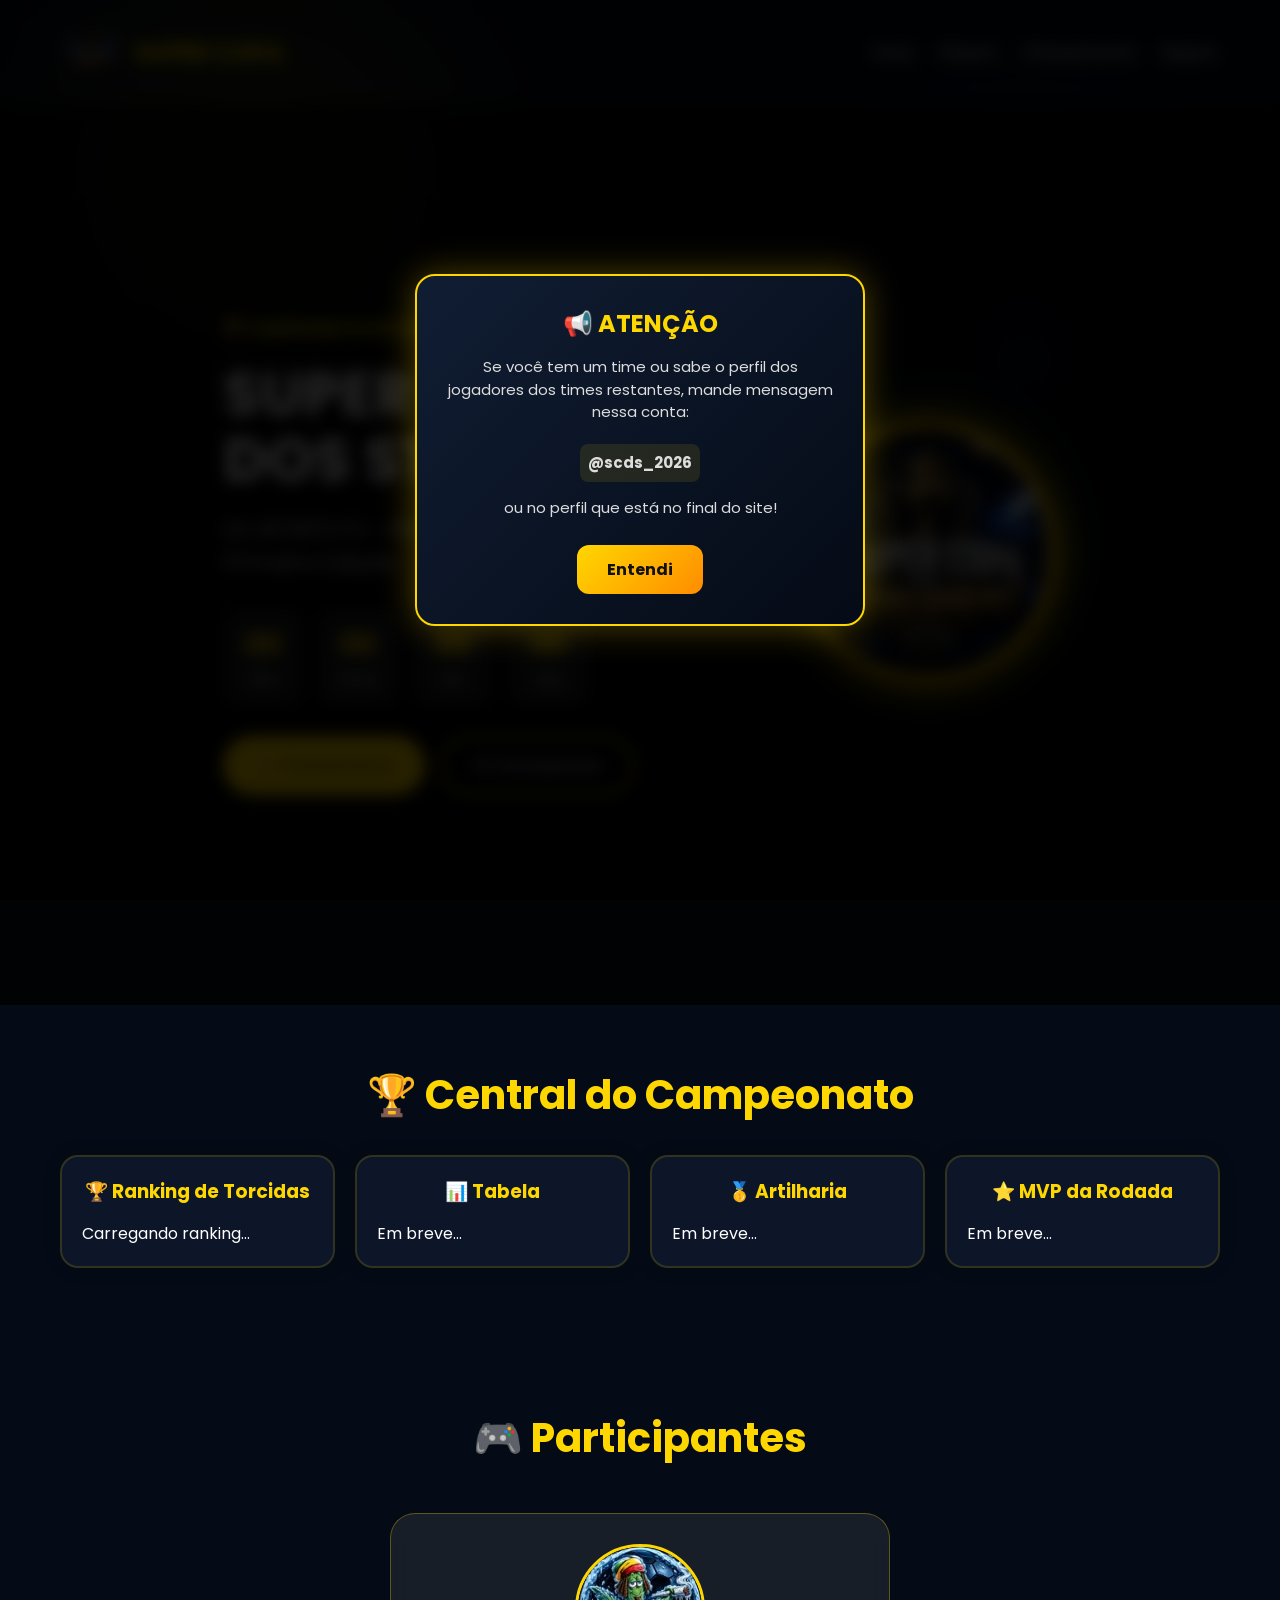
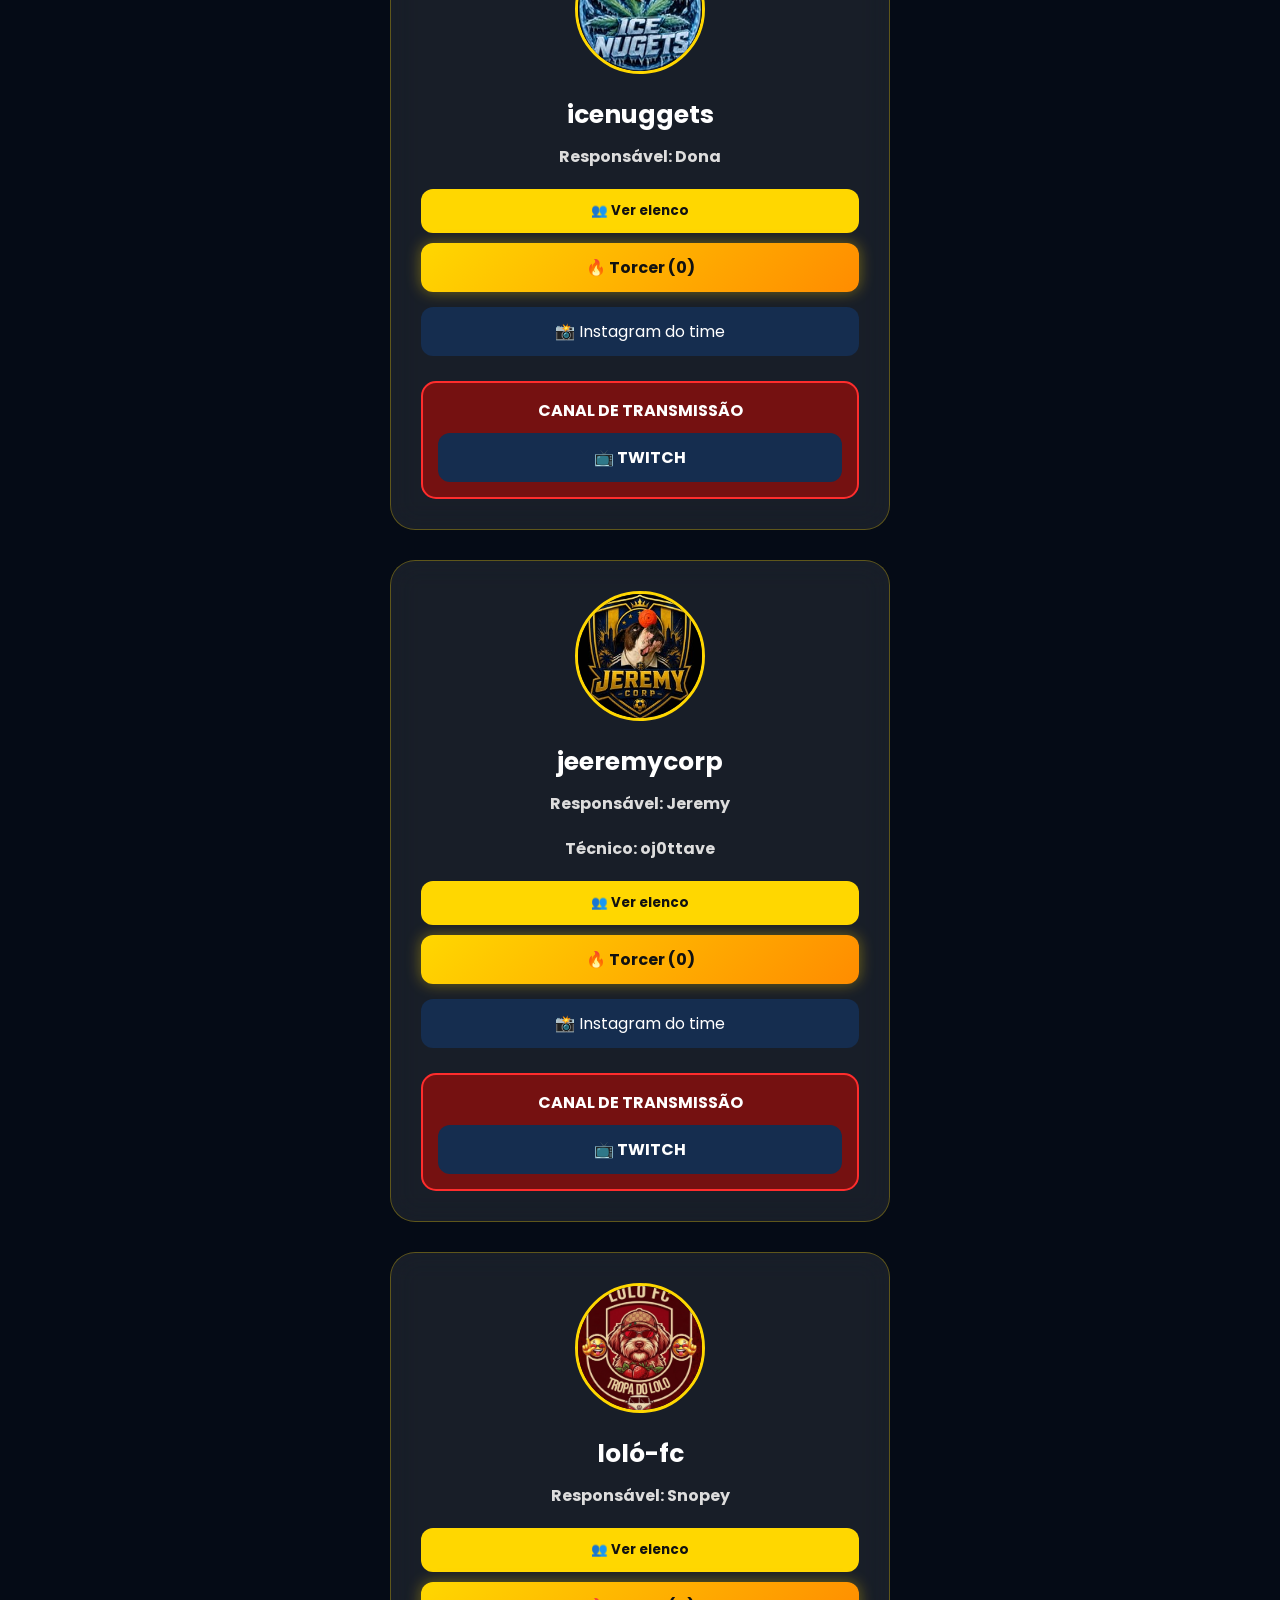
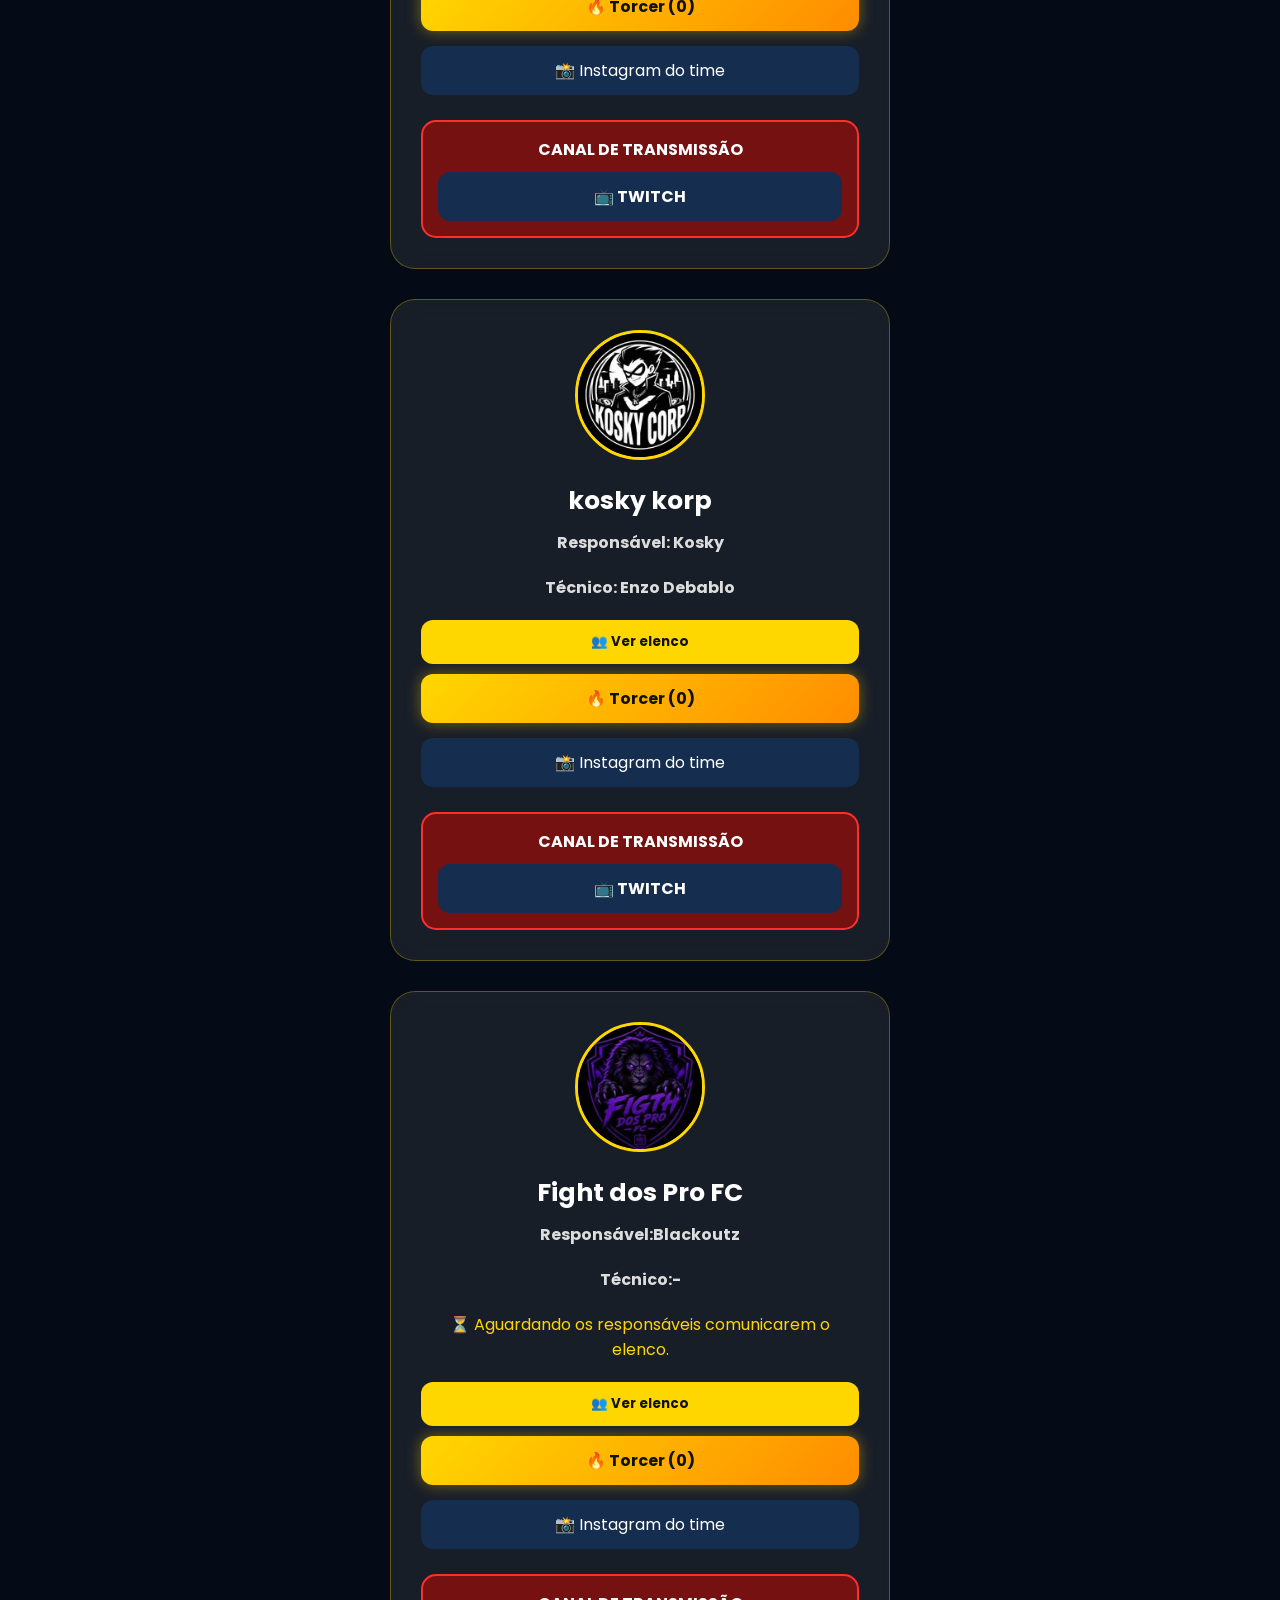
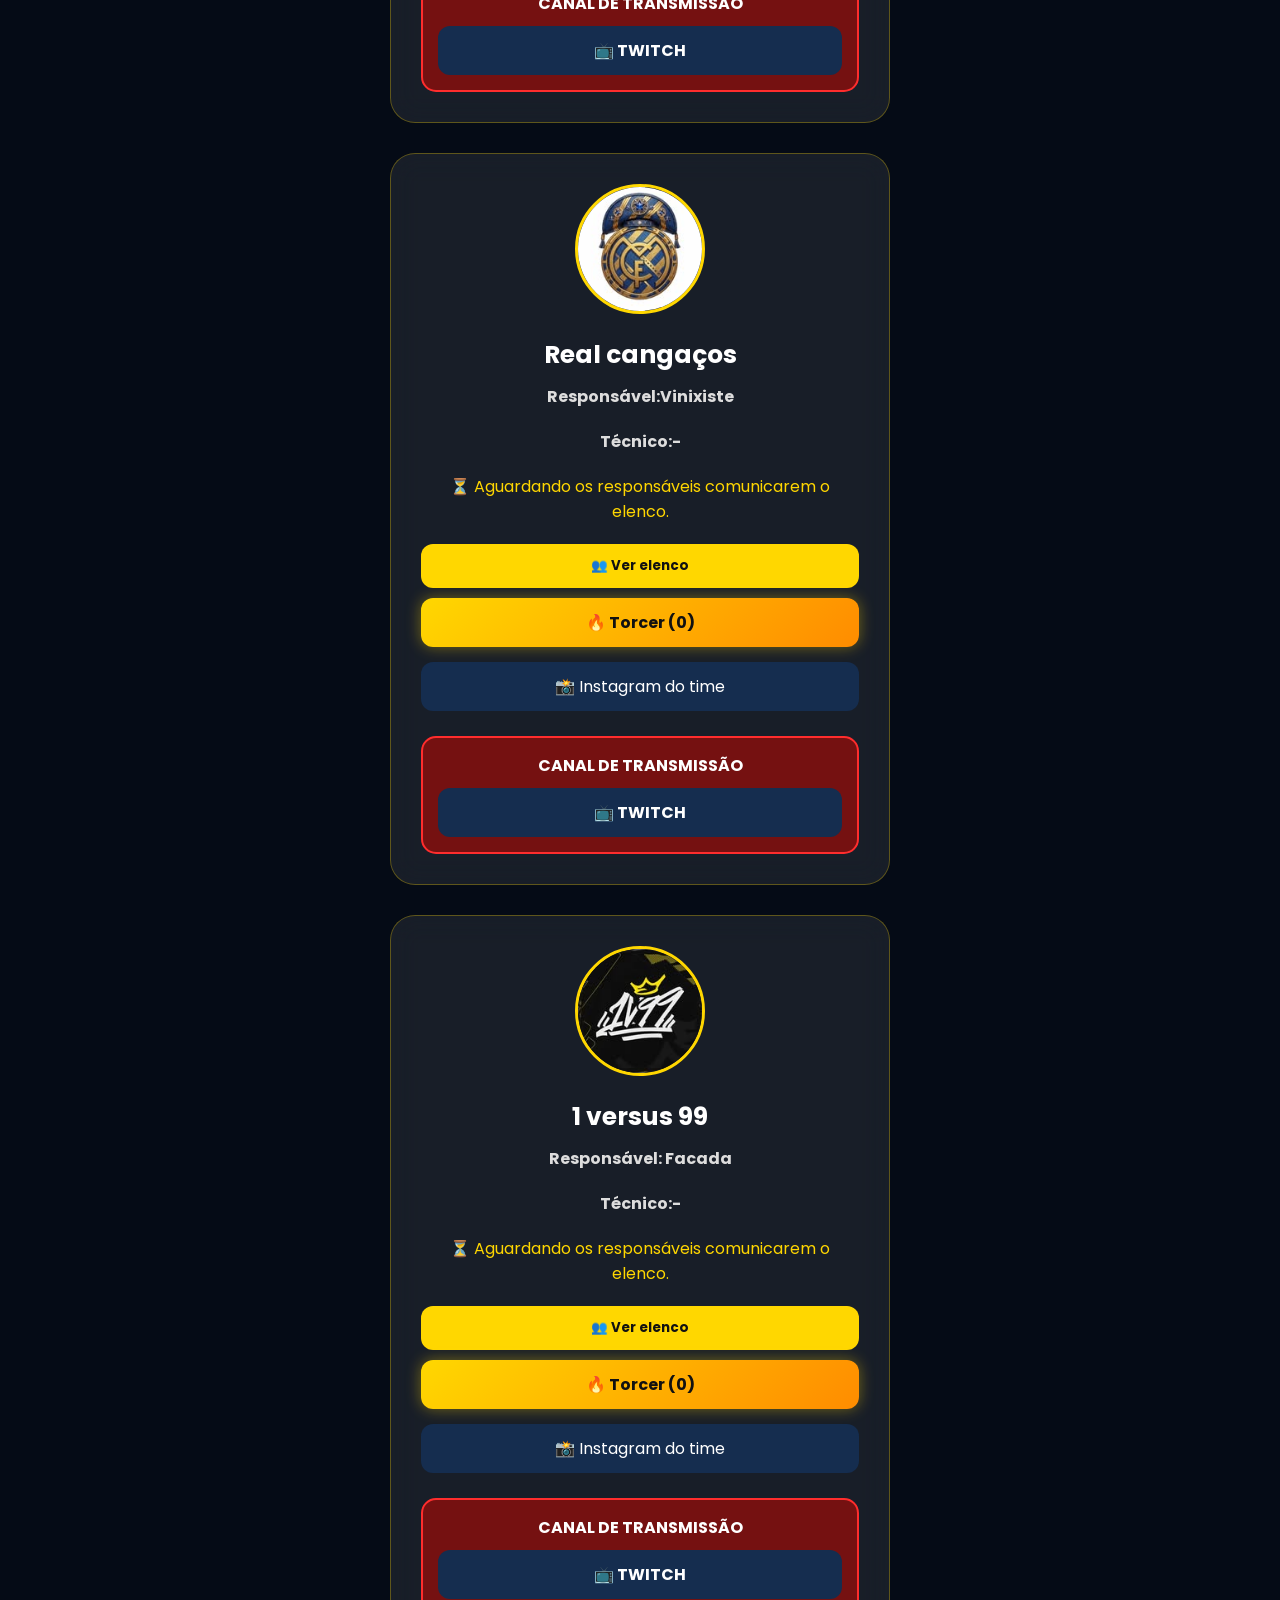
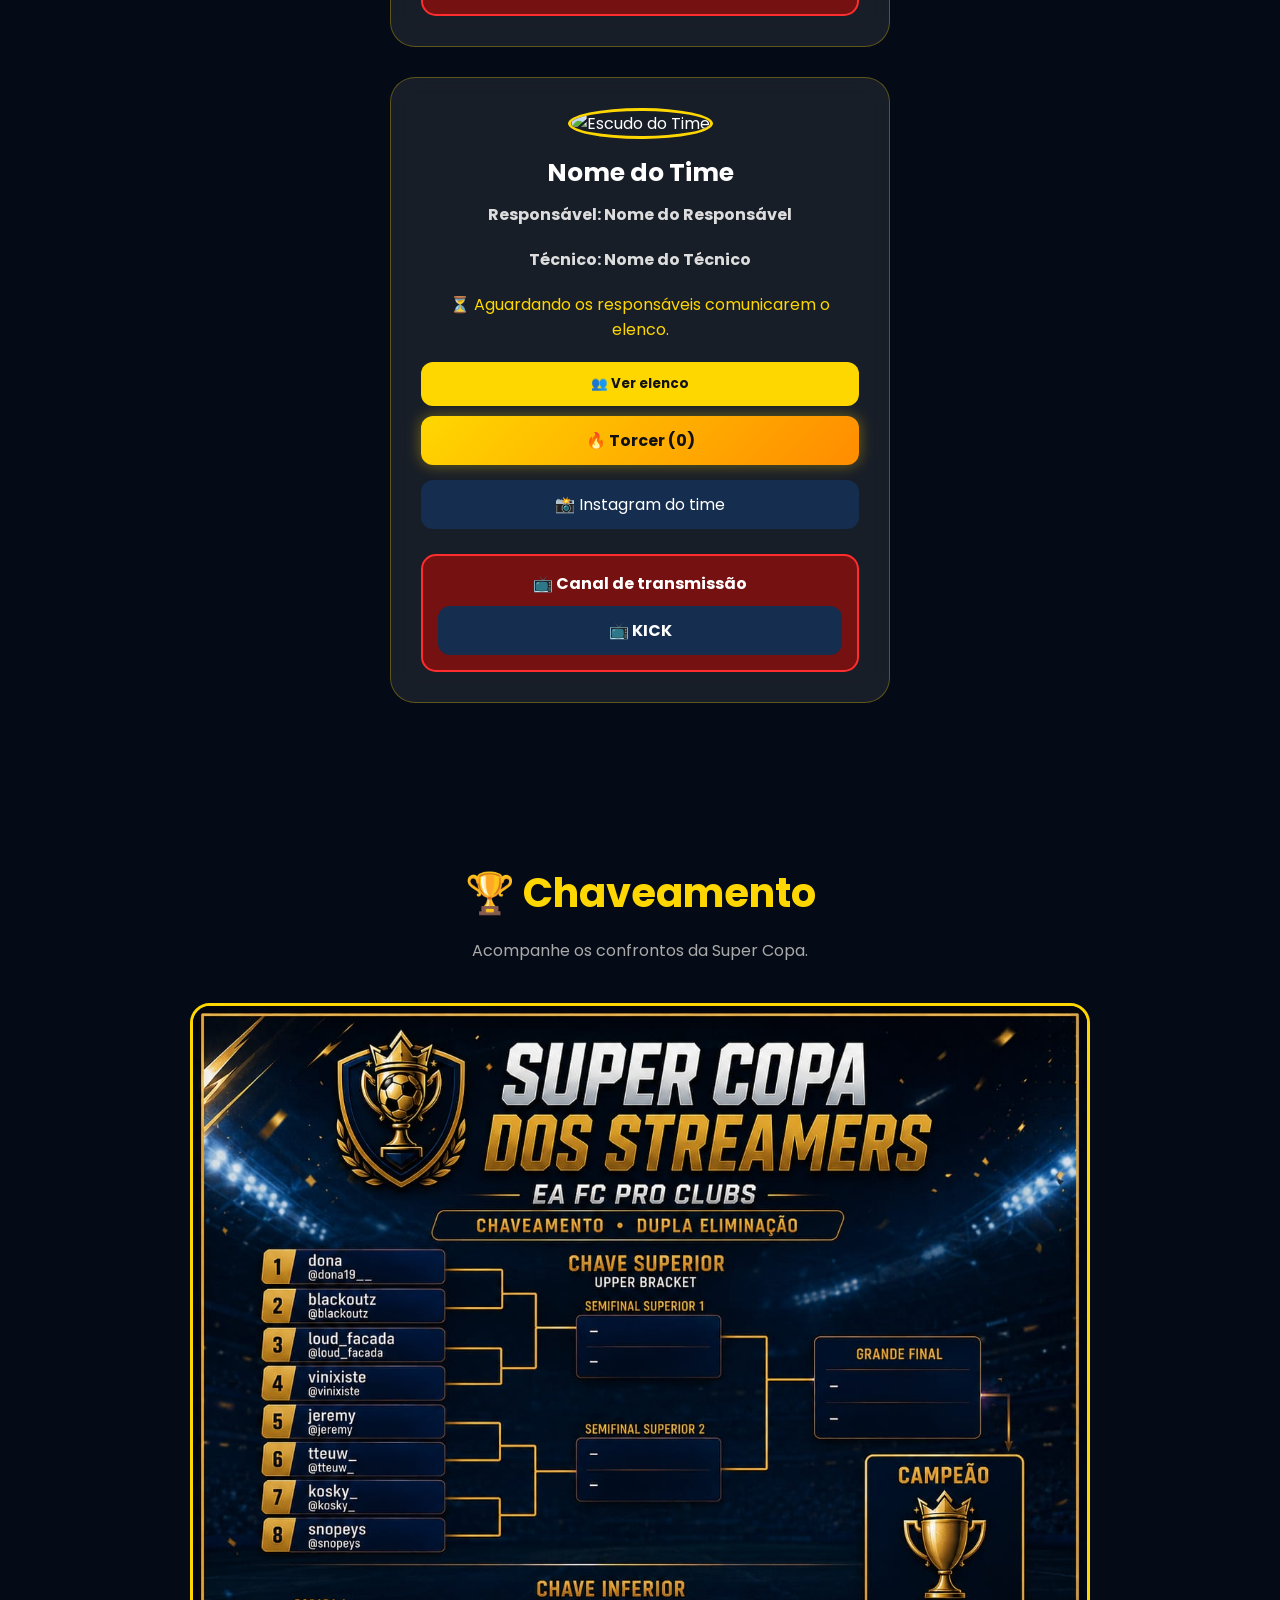
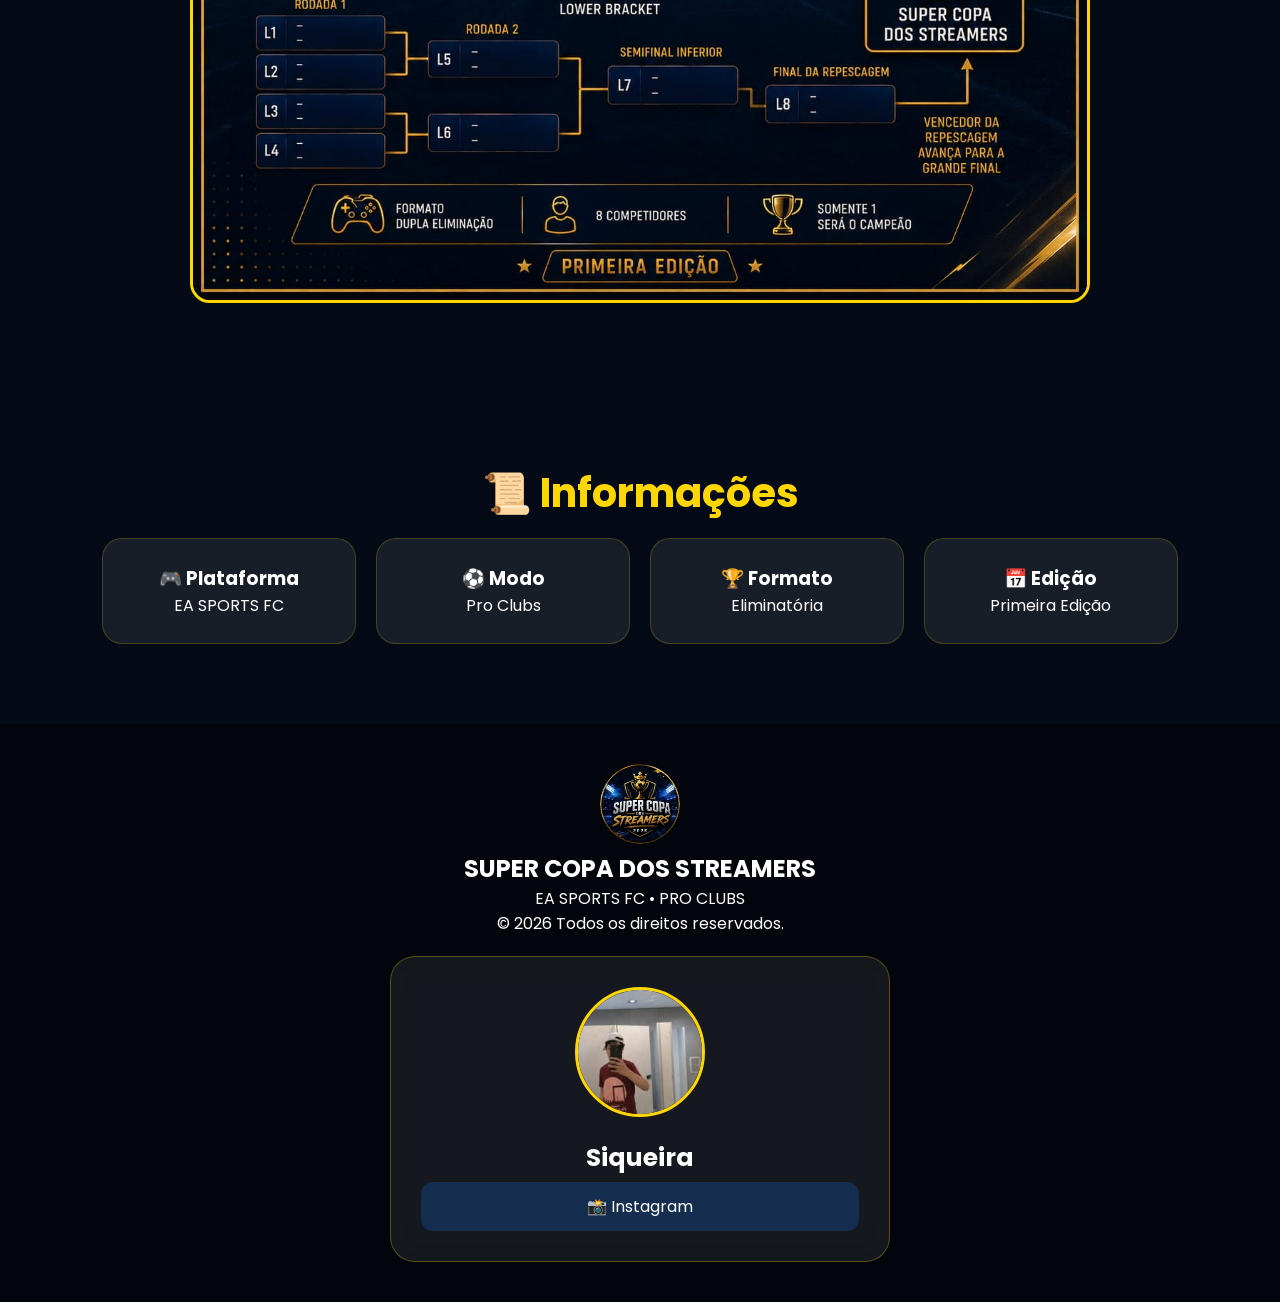
==== commit f682999b: "Update index.html" ====
--- a/index.html
+++ b/index.html
@@ -1036,6 +1036,141 @@
     </div>
 
 </div>
+    <!-- TIME -->
+
+<div class="card time-card">
+
+    <img src="img/logo-do-time.jpg" alt="Escudo do Time">
+
+    <h3>Nome do Time</h3>
+
+    <p><strong>Responsável: Nome do Responsável</strong></p>
+
+    <p><strong>Técnico: Nome do Técnico</strong></p>
+
+    <p style="color:#ffd700;">
+        ⏳ Aguardando os responsáveis comunicarem o elenco.
+    </p>
+
+    <button class="btn-elenco" onclick="toggleElenco('time')">
+        👥 Ver elenco
+    </button>
+
+    <button class="btn-torcida" onclick="votarTime('nome-do-time')">
+        🔥 Torcer (<span id="votos-nome-do-time">0</span>)
+    </button>
+
+    <div class="redes" style="margin-top:15px;">
+
+        <a href="https://www.instagram.com/" target="_blank">
+            📸 Instagram do time
+        </a>
+
+        <div class="live-box">
+
+            📺 Canal de transmissão
+        
+            <a href="https://kick.com/tteuw" target="_blank">
+                📺 KICK
+            </a>
+        
+        </div>
+
+    </div>
+
+    <div id="time" class="elenco">
+
+        <div class="jogador">
+            <img src="img/tteuw.jpg">
+            <div class="info-jogador">
+                <strong>Jogador 1</strong>
+                <a href="https://www.instagram.com/" target="_blank">📸 Instagram</a>
+            </div>
+        </div>
+
+        <div class="jogador">
+            <img src="img/jogador2.jpg">
+            <div class="info-jogador">
+                <strong>Jogador 2</strong>
+                <a href="https://www.instagram.com/" target="_blank">📸 Instagram</a>
+            </div>
+        </div>
+
+        <div class="jogador">
+            <img src="img/jogador3.jpg">
+            <div class="info-jogador">
+                <strong>Jogador 3</strong>
+                <a href="https://www.instagram.com/" target="_blank">📸 Instagram</a>
+            </div>
+        </div>
+
+        <div class="jogador">
+            <img src="img/jogador4.jpg">
+            <div class="info-jogador">
+                <strong>Jogador 4</strong>
+                <a href="https://www.instagram.com/" target="_blank">📸 Instagram</a>
+            </div>
+        </div>
+
+        <div class="jogador">
+            <img src="img/jogador5.jpg">
+            <div class="info-jogador">
+                <strong>Jogador 5</strong>
+                <a href="https://www.instagram.com/" target="_blank">📸 Instagram</a>
+            </div>
+        </div>
+
+        <div class="jogador">
+            <img src="img/jogador6.jpg">
+            <div class="info-jogador">
+                <strong>Jogador 6</strong>
+                <a href="https://www.instagram.com/" target="_blank">📸 Instagram</a>
+            </div>
+        </div>
+
+        <div class="jogador">
+            <img src="img/jogador7.jpg">
+            <div class="info-jogador">
+                <strong>Jogador 7</strong>
+                <a href="https://www.instagram.com/" target="_blank">📸 Instagram</a>
+            </div>
+        </div>
+
+        <div class="jogador">
+            <img src="img/jogador8.jpg">
+            <div class="info-jogador">
+                <strong>Jogador 8</strong>
+                <a href="https://www.instagram.com/" target="_blank">📸 Instagram</a>
+            </div>
+        </div>
+
+        <div class="jogador">
+            <img src="img/jogador9.jpg">
+            <div class="info-jogador">
+                <strong>Jogador 9</strong>
+                <a href="https://www.instagram.com/" target="_blank">📸 Instagram</a>
+            </div>
+        </div>
+
+        <div class="jogador">
+            <img src="img/jogador10.jpg">
+            <div class="info-jogador">
+                <strong>Jogador 10</strong>
+                <a href="https://www.instagram.com/" target="_blank">📸 Instagram</a>
+            </div>
+        </div>
+
+        <div class="jogador">
+            <img src="img/jogador11.jpg">
+            <div class="info-jogador">
+                <strong>Jogador 11</strong>
+                <a href="https://www.instagram.com/" target="_blank">📸 Instagram</a>
+            </div>
+        </div>
+
+    </div>
+
+</div>
 
 
 
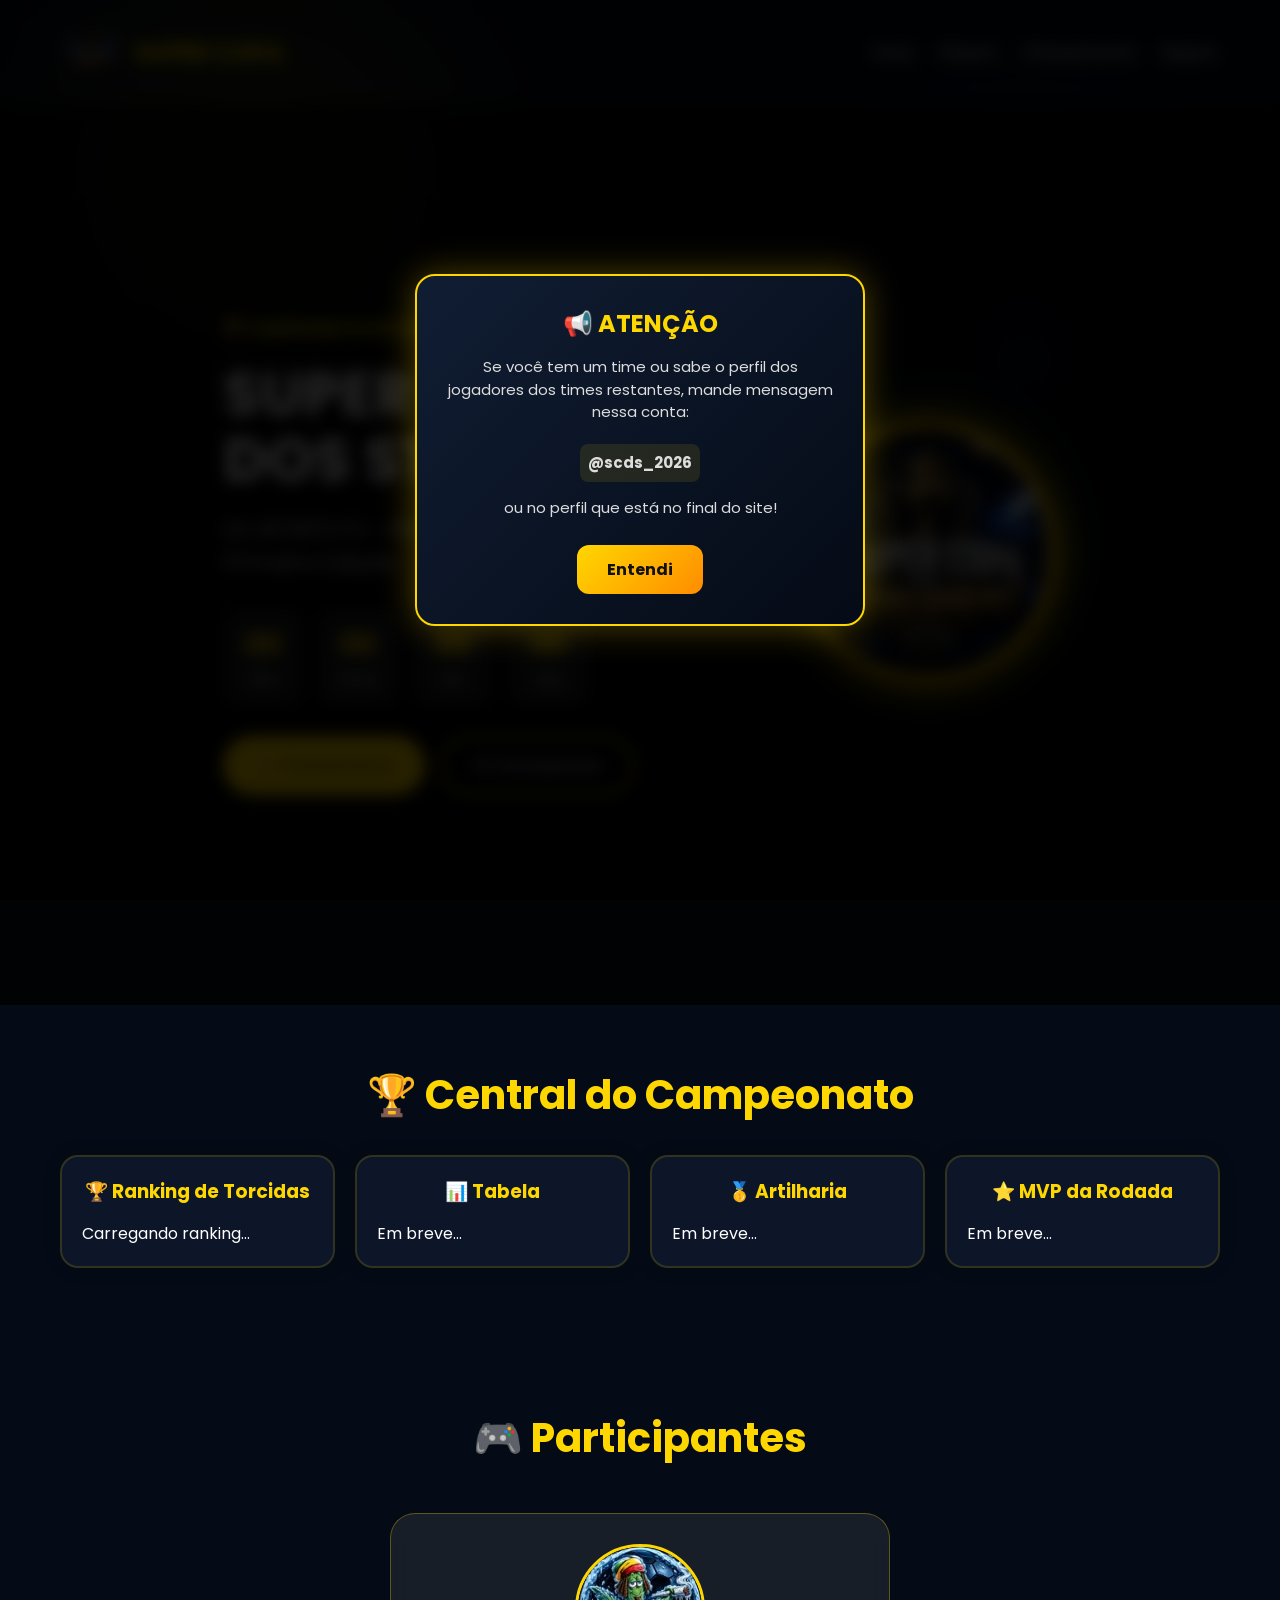
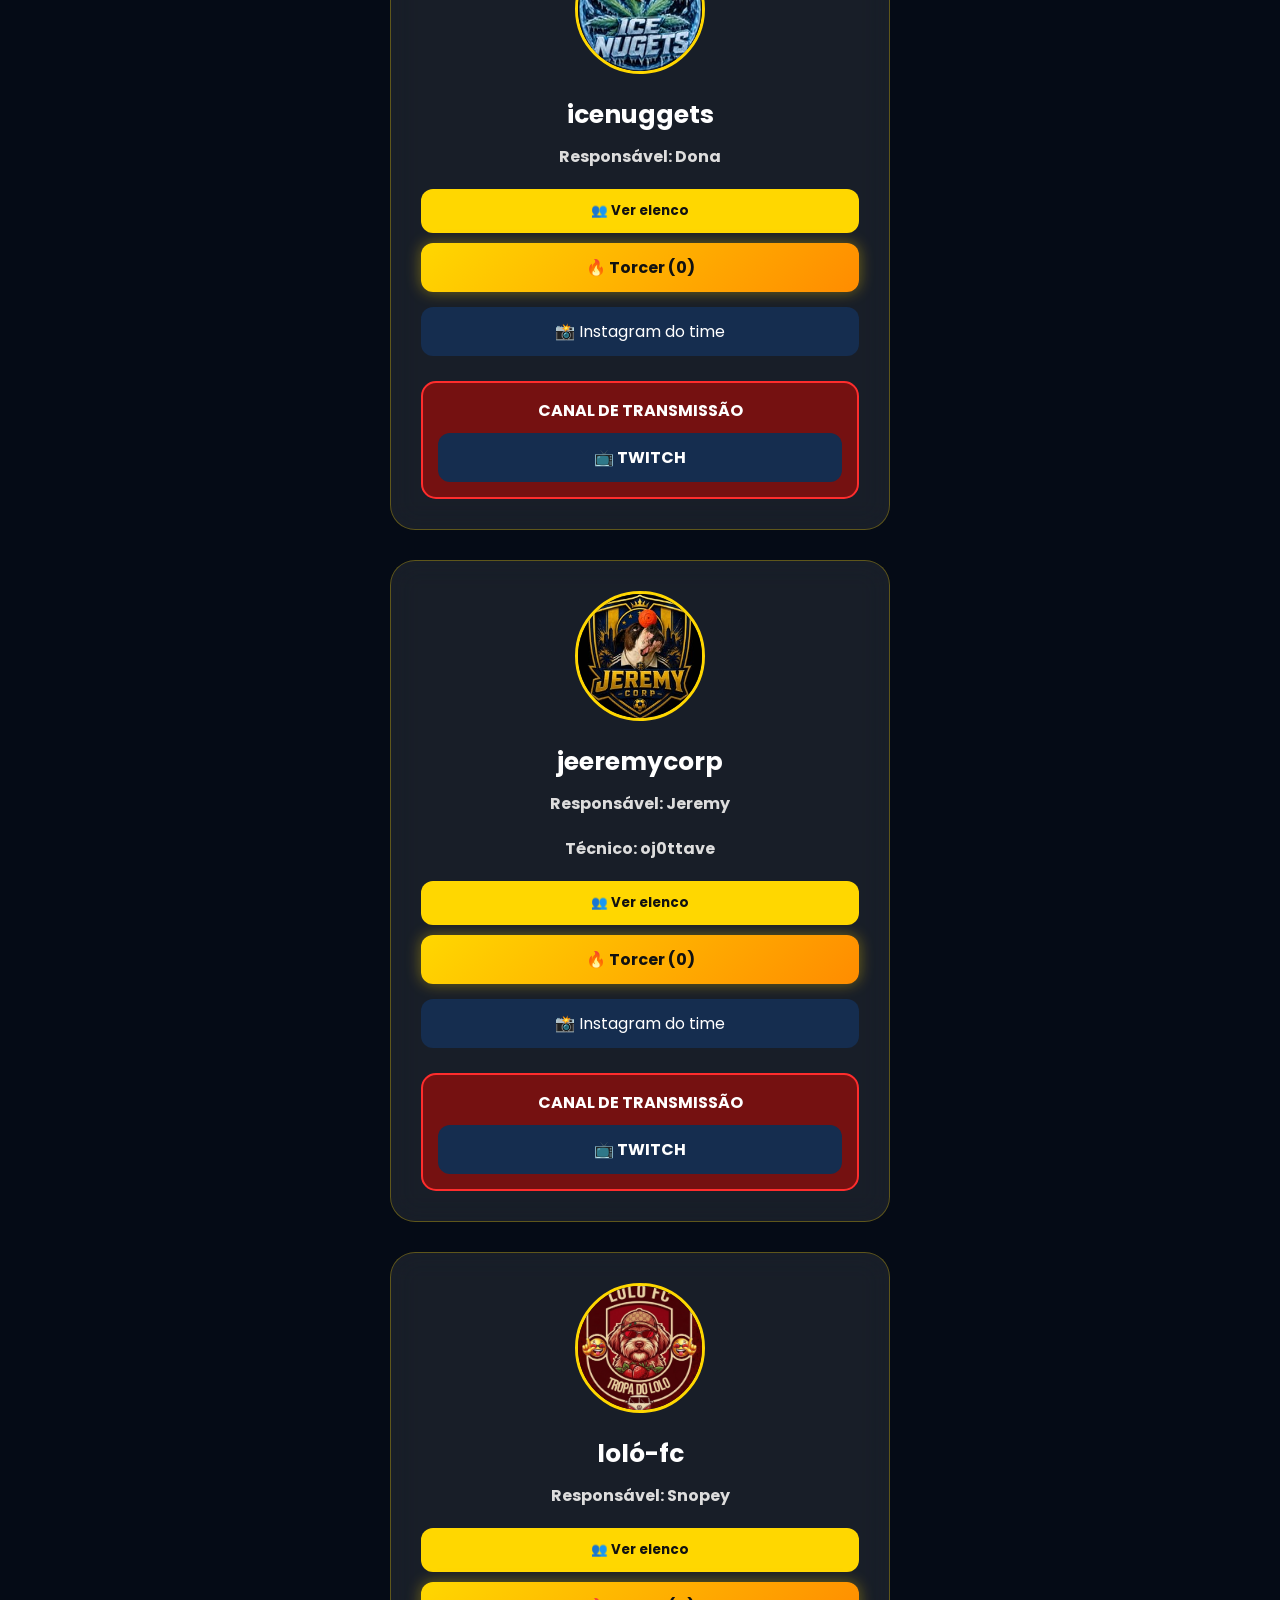
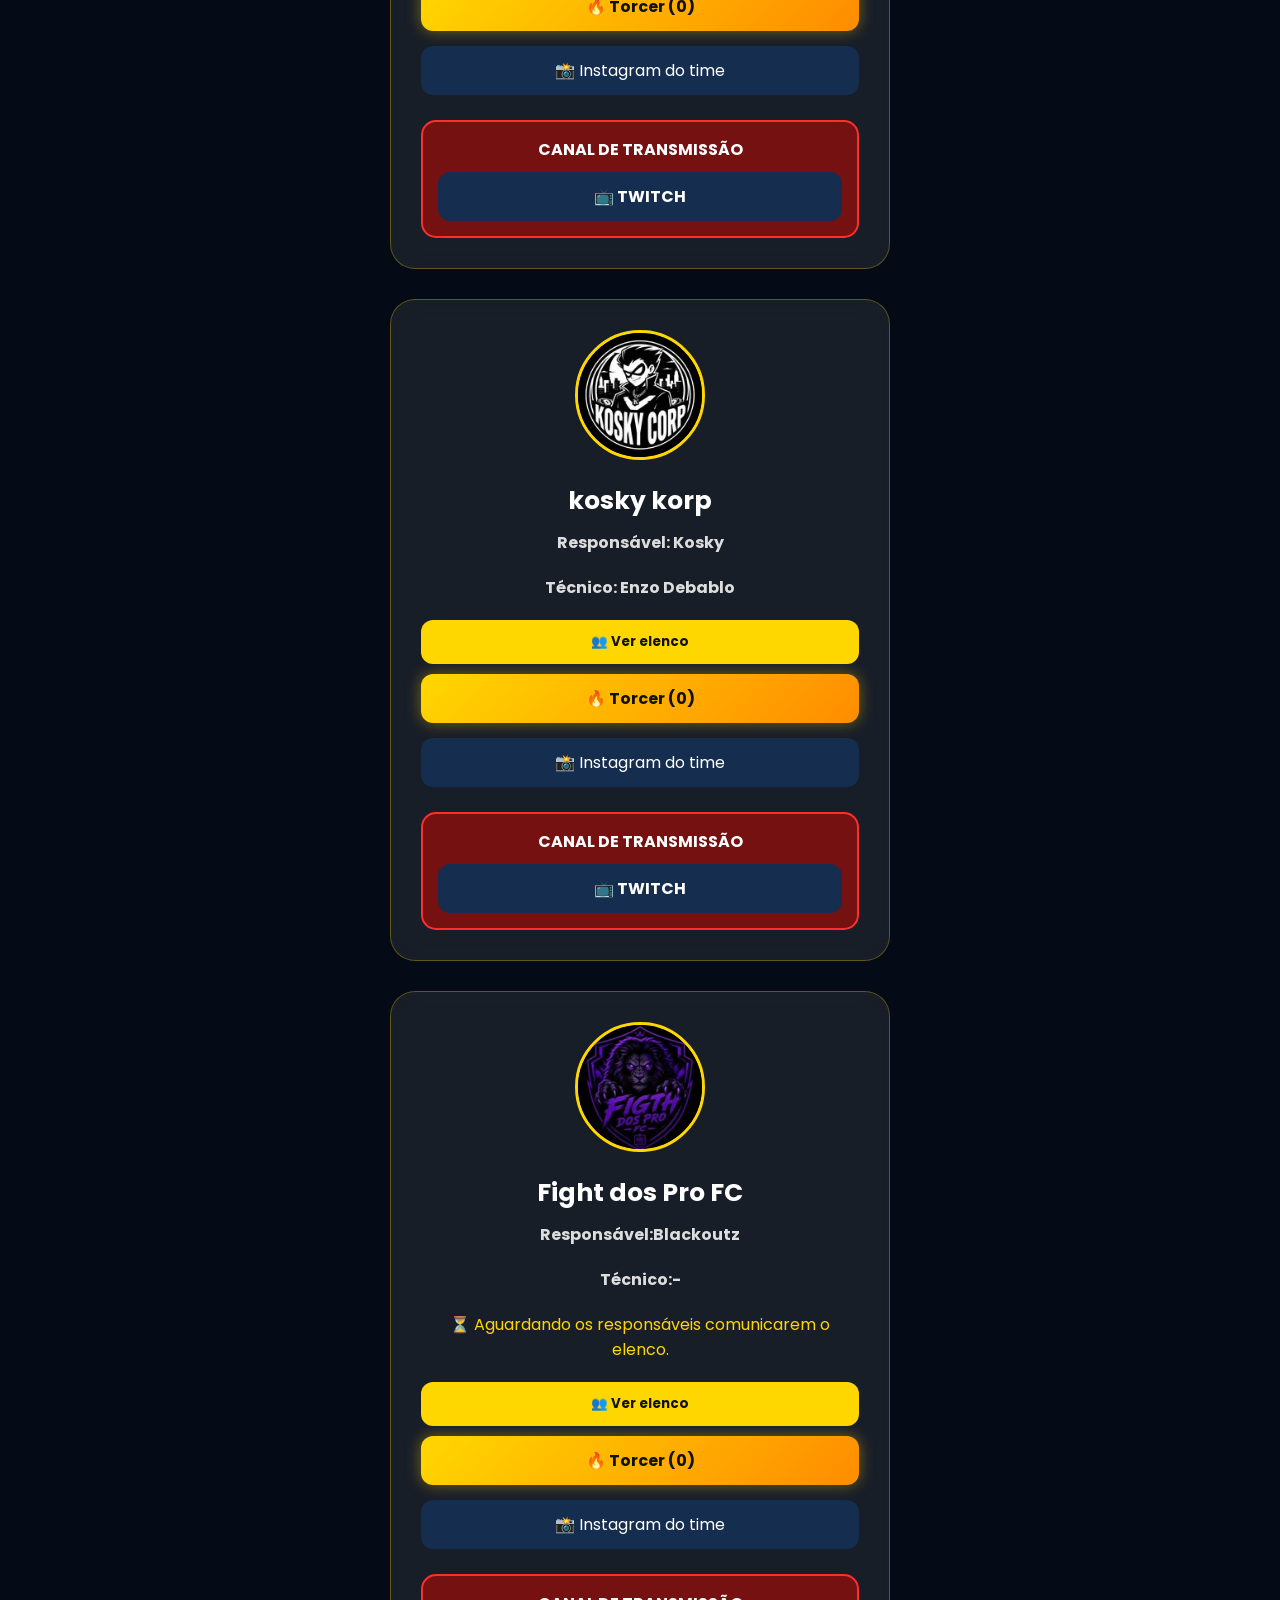
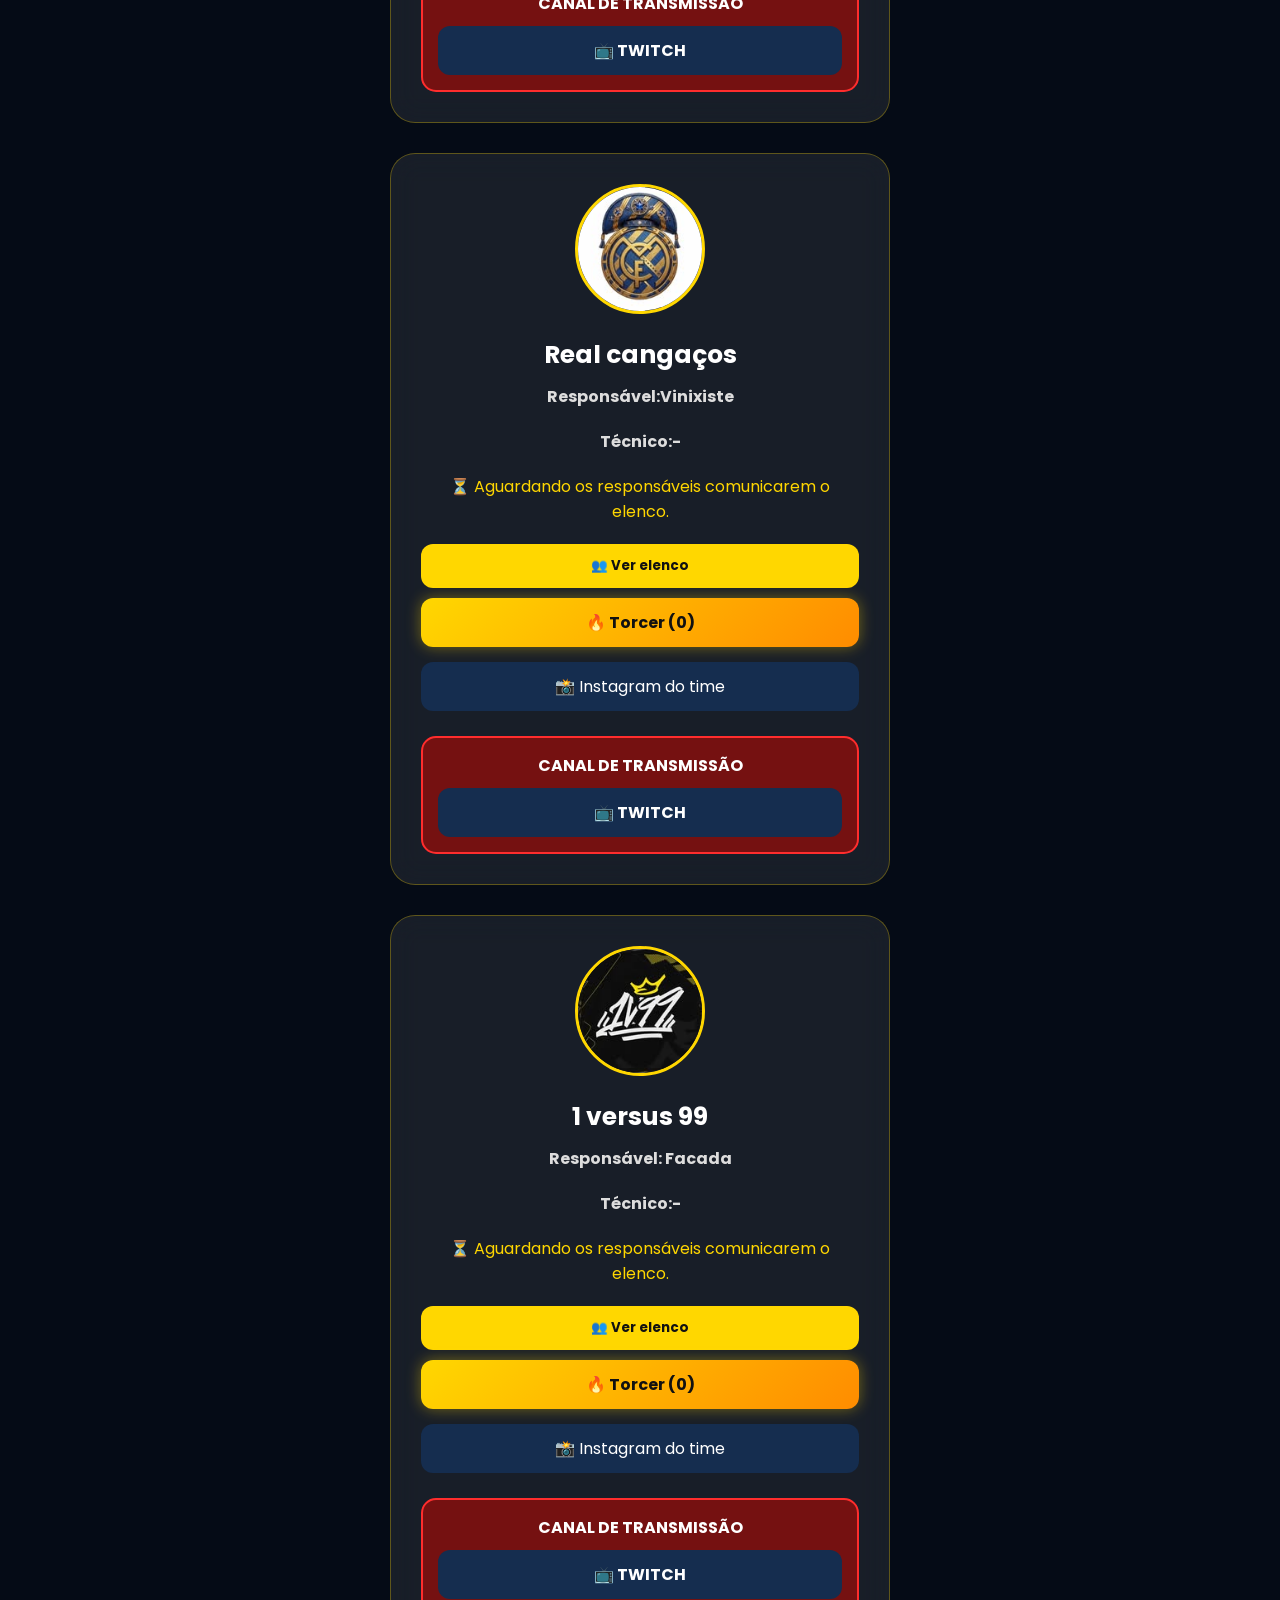
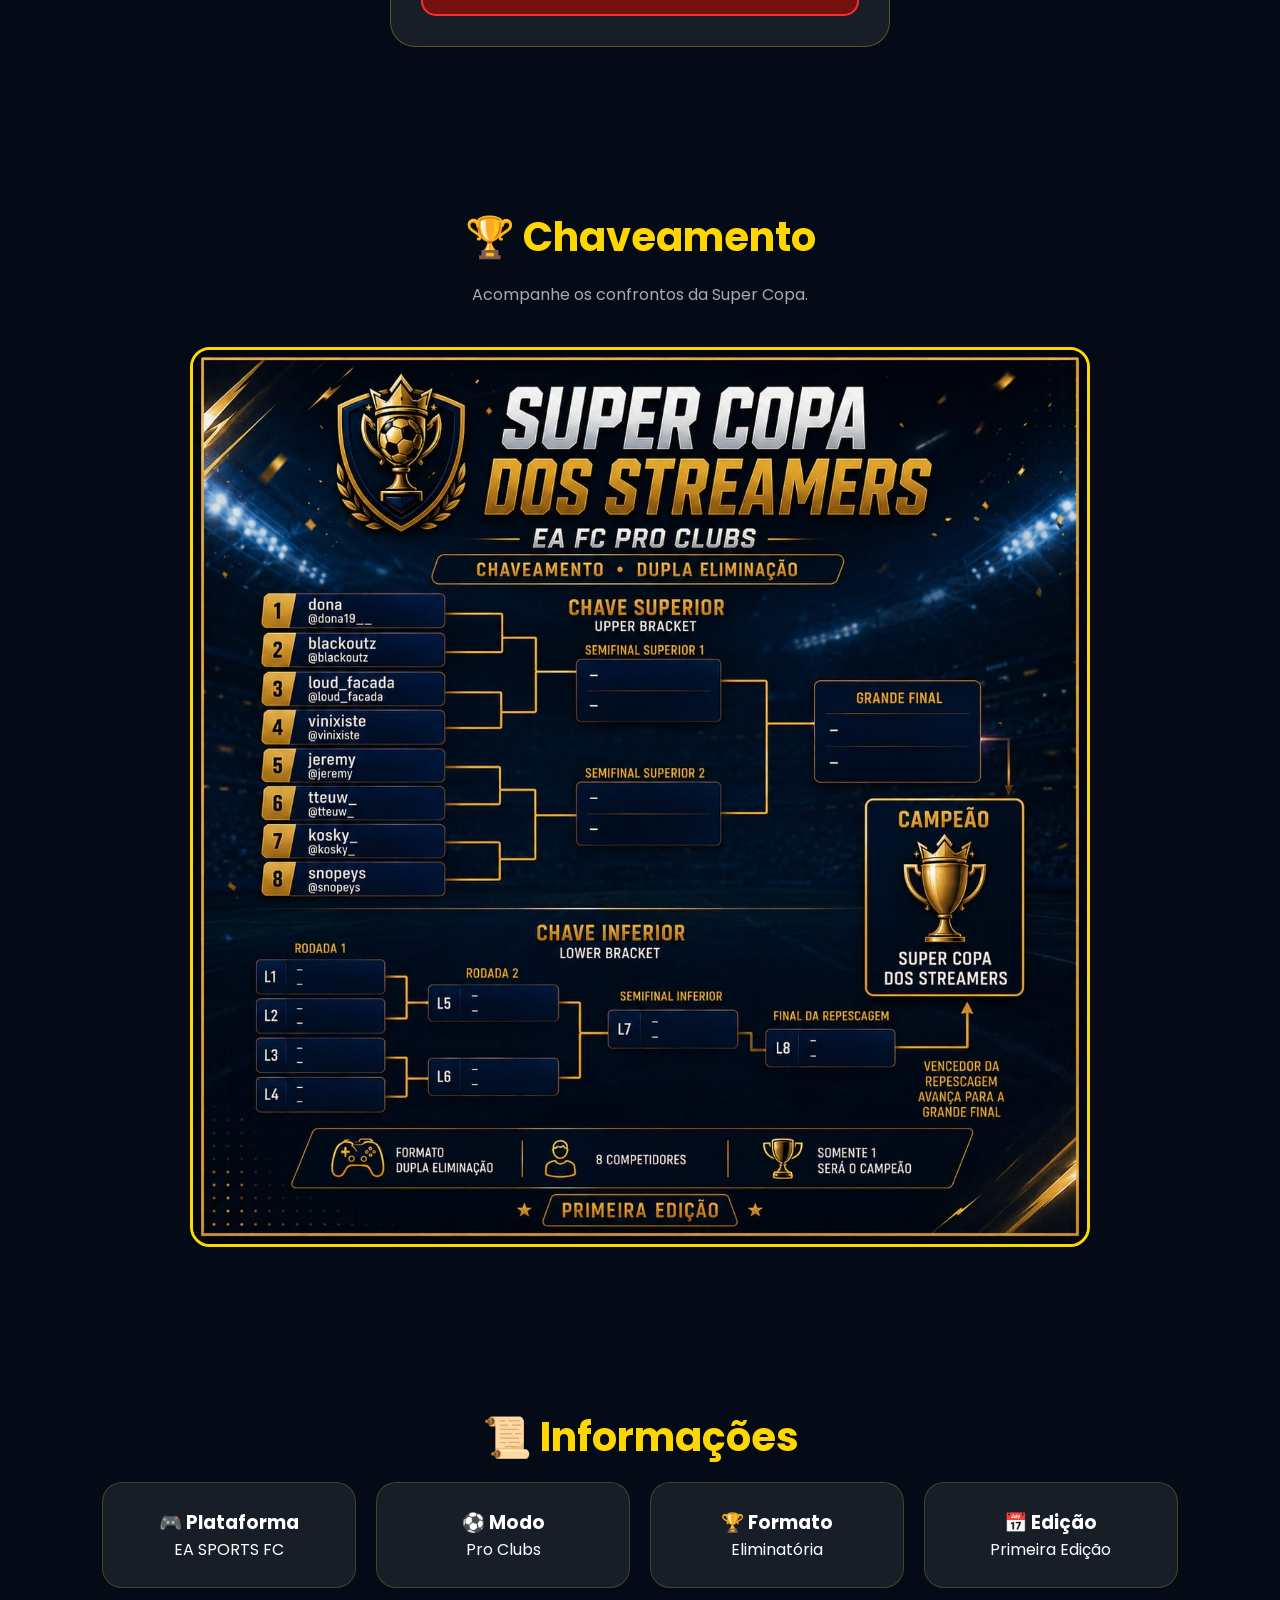
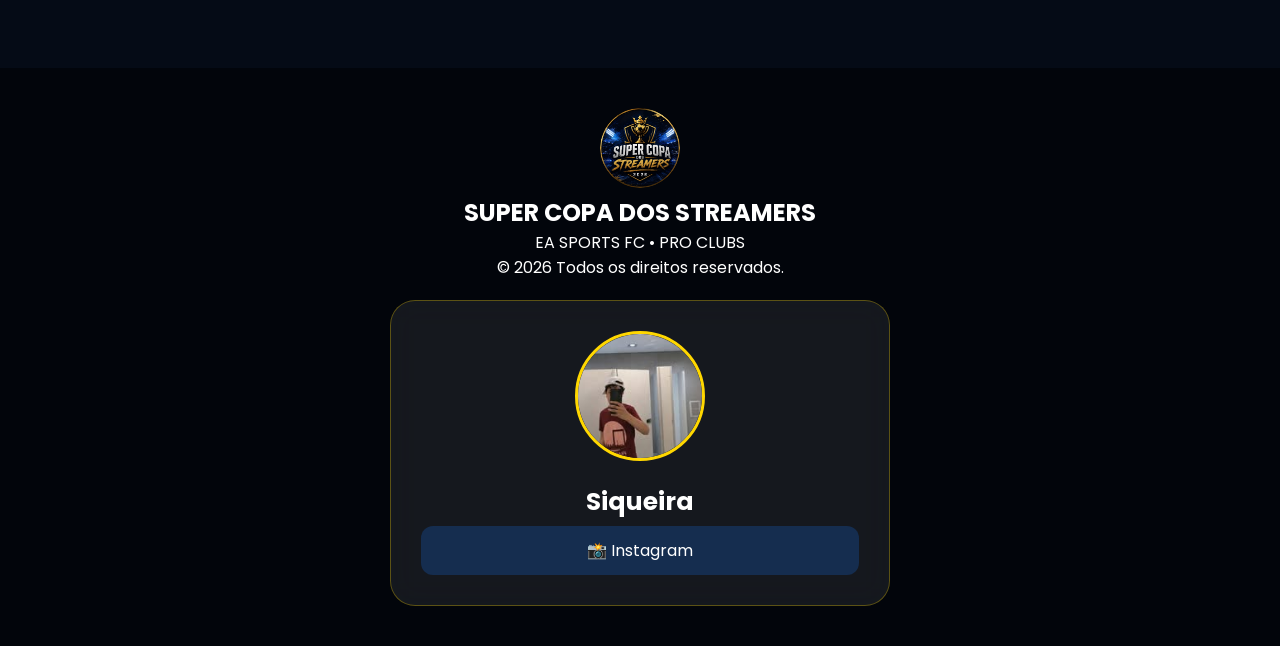
==== commit 37340c41: "Update index.html" ====
--- a/index.html
+++ b/index.html
@@ -1036,143 +1036,7 @@
     </div>
 
 </div>
-    <!-- TIME -->
-
-<div class="card time-card">
-
-    <img src="img/logo-do-time.jpg" alt="Escudo do Time">
-
-    <h3>Nome do Time</h3>
-
-    <p><strong>Responsável: Nome do Responsável</strong></p>
-
-    <p><strong>Técnico: Nome do Técnico</strong></p>
-
-    <p style="color:#ffd700;">
-        ⏳ Aguardando os responsáveis comunicarem o elenco.
-    </p>
-
-    <button class="btn-elenco" onclick="toggleElenco('time')">
-        👥 Ver elenco
-    </button>
-
-    <button class="btn-torcida" onclick="votarTime('nome-do-time')">
-        🔥 Torcer (<span id="votos-nome-do-time">0</span>)
-    </button>
-
-    <div class="redes" style="margin-top:15px;">
-
-        <a href="https://www.instagram.com/" target="_blank">
-            📸 Instagram do time
-        </a>
-
-        <div class="live-box">
-
-            📺 Canal de transmissão
-        
-            <a href="https://kick.com/tteuw" target="_blank">
-                📺 KICK
-            </a>
-        
-        </div>
-
-    </div>
-
-    <div id="time" class="elenco">
-
-        <div class="jogador">
-            <img src="img/tteuw.jpg">
-            <div class="info-jogador">
-                <strong>Jogador 1</strong>
-                <a href="https://www.instagram.com/" target="_blank">📸 Instagram</a>
-            </div>
-        </div>
-
-        <div class="jogador">
-            <img src="img/jogador2.jpg">
-            <div class="info-jogador">
-                <strong>Jogador 2</strong>
-                <a href="https://www.instagram.com/" target="_blank">📸 Instagram</a>
-            </div>
-        </div>
-
-        <div class="jogador">
-            <img src="img/jogador3.jpg">
-            <div class="info-jogador">
-                <strong>Jogador 3</strong>
-                <a href="https://www.instagram.com/" target="_blank">📸 Instagram</a>
-            </div>
-        </div>
-
-        <div class="jogador">
-            <img src="img/jogador4.jpg">
-            <div class="info-jogador">
-                <strong>Jogador 4</strong>
-                <a href="https://www.instagram.com/" target="_blank">📸 Instagram</a>
-            </div>
-        </div>
-
-        <div class="jogador">
-            <img src="img/jogador5.jpg">
-            <div class="info-jogador">
-                <strong>Jogador 5</strong>
-                <a href="https://www.instagram.com/" target="_blank">📸 Instagram</a>
-            </div>
-        </div>
-
-        <div class="jogador">
-            <img src="img/jogador6.jpg">
-            <div class="info-jogador">
-                <strong>Jogador 6</strong>
-                <a href="https://www.instagram.com/" target="_blank">📸 Instagram</a>
-            </div>
-        </div>
-
-        <div class="jogador">
-            <img src="img/jogador7.jpg">
-            <div class="info-jogador">
-                <strong>Jogador 7</strong>
-                <a href="https://www.instagram.com/" target="_blank">📸 Instagram</a>
-            </div>
-        </div>
-
-        <div class="jogador">
-            <img src="img/jogador8.jpg">
-            <div class="info-jogador">
-                <strong>Jogador 8</strong>
-                <a href="https://www.instagram.com/" target="_blank">📸 Instagram</a>
-            </div>
-        </div>
-
-        <div class="jogador">
-            <img src="img/jogador9.jpg">
-            <div class="info-jogador">
-                <strong>Jogador 9</strong>
-                <a href="https://www.instagram.com/" target="_blank">📸 Instagram</a>
-            </div>
-        </div>
-
-        <div class="jogador">
-            <img src="img/jogador10.jpg">
-            <div class="info-jogador">
-                <strong>Jogador 10</strong>
-                <a href="https://www.instagram.com/" target="_blank">📸 Instagram</a>
-            </div>
-        </div>
-
-        <div class="jogador">
-            <img src="img/jogador11.jpg">
-            <div class="info-jogador">
-                <strong>Jogador 11</strong>
-                <a href="https://www.instagram.com/" target="_blank">📸 Instagram</a>
-            </div>
-        </div>
-
-    </div>
-
-</div>
-
-
+    
 
 
 
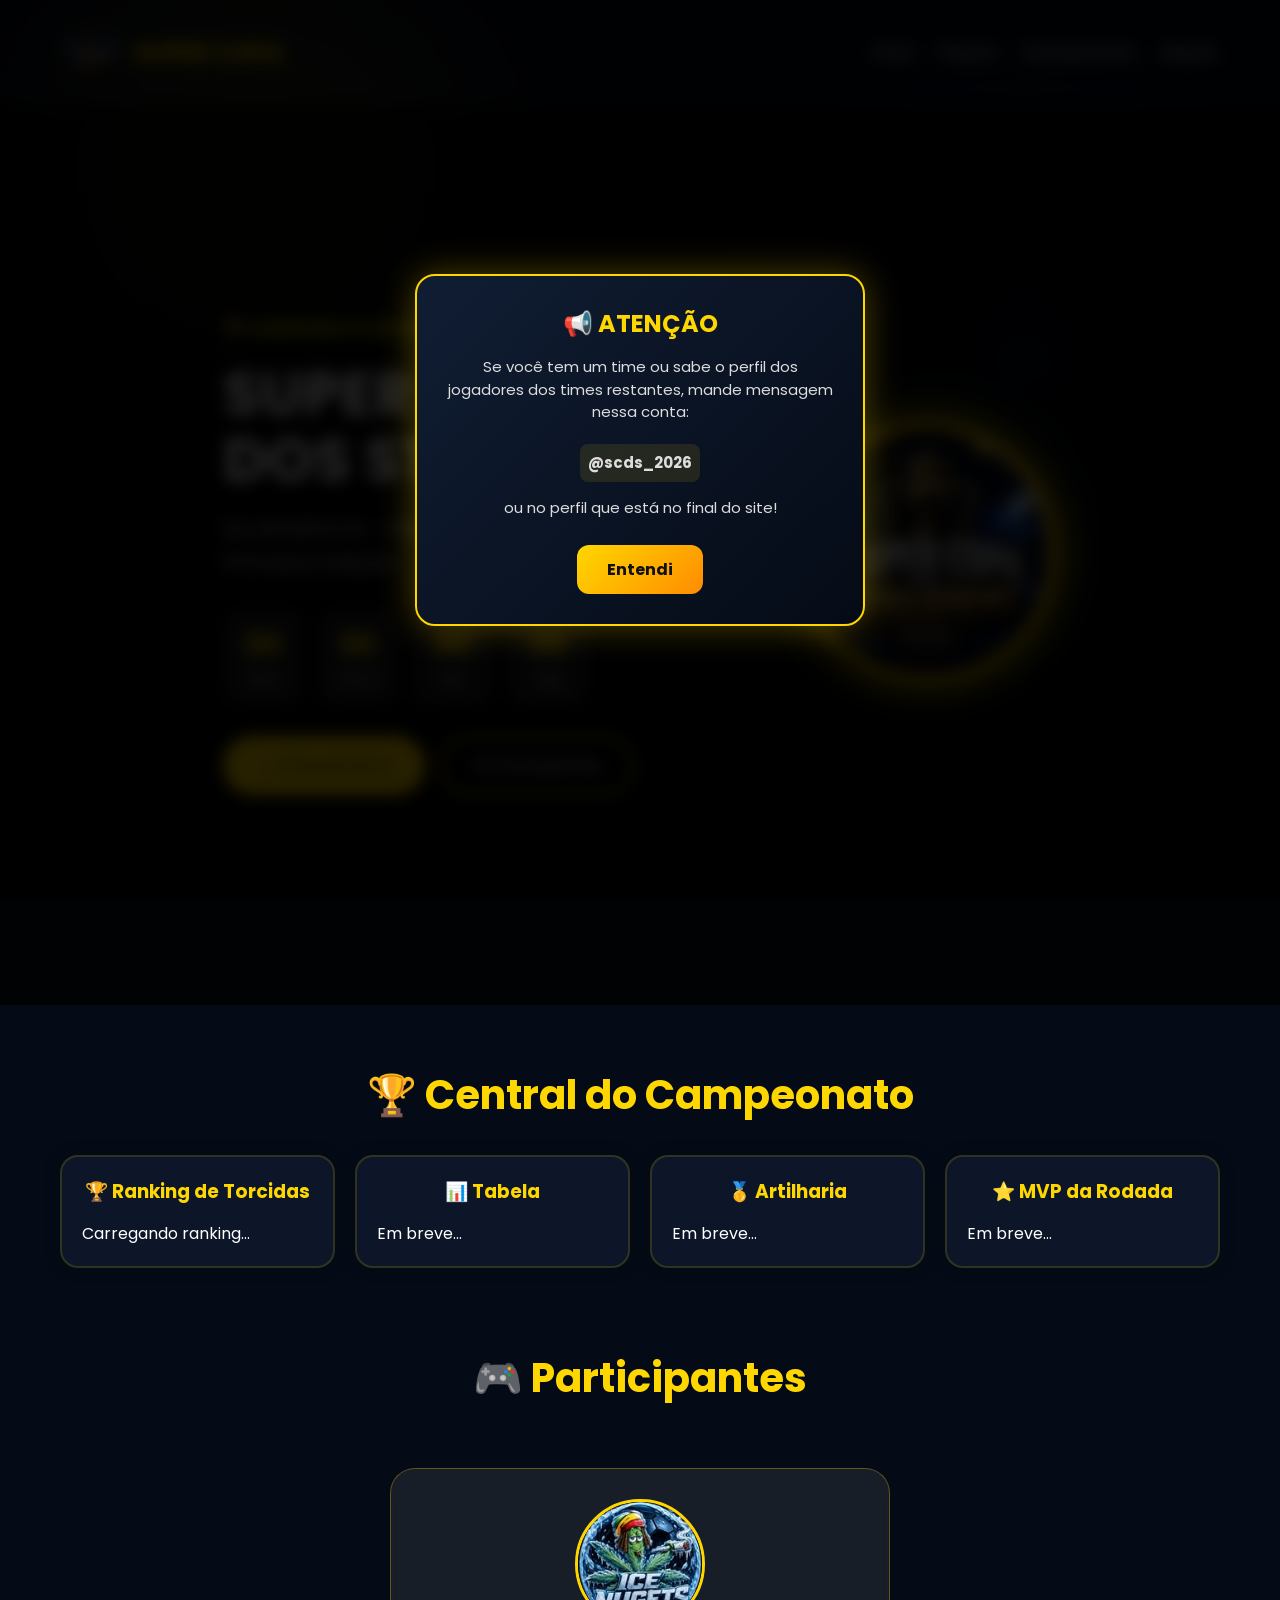
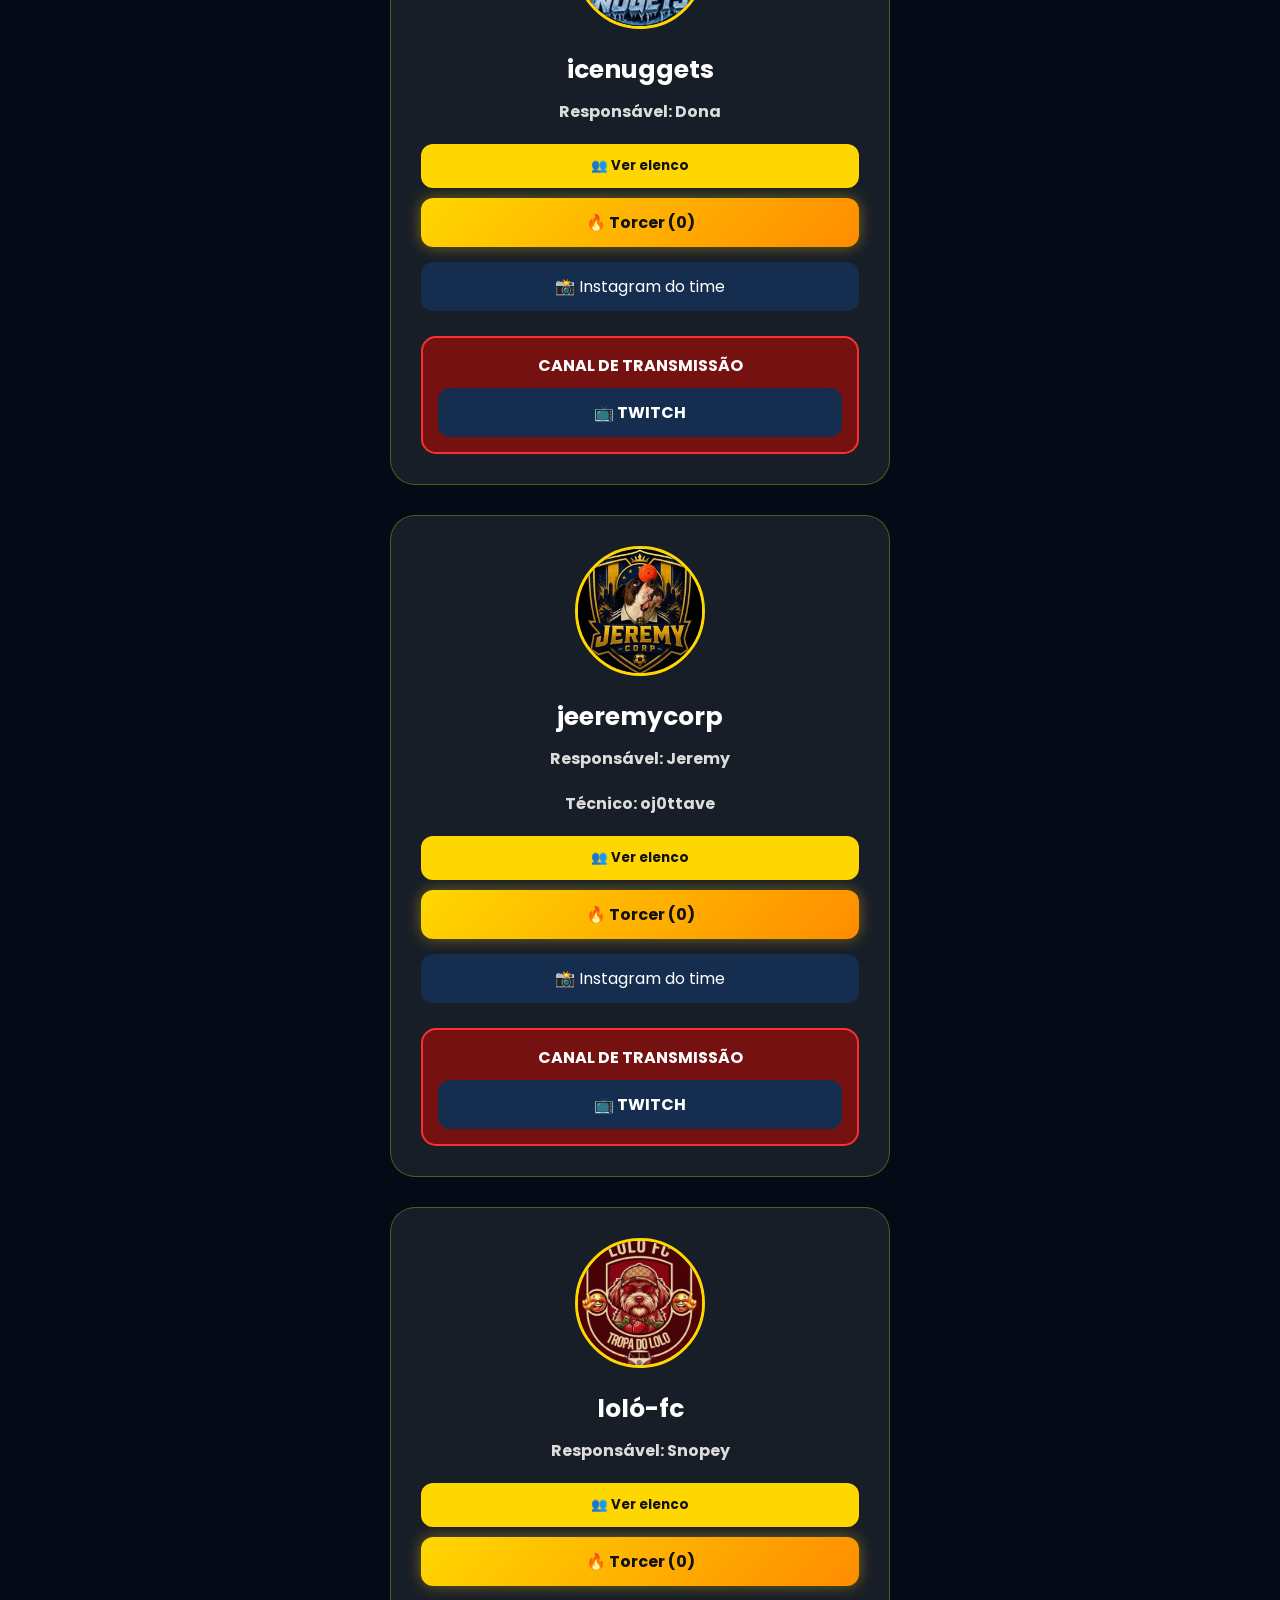
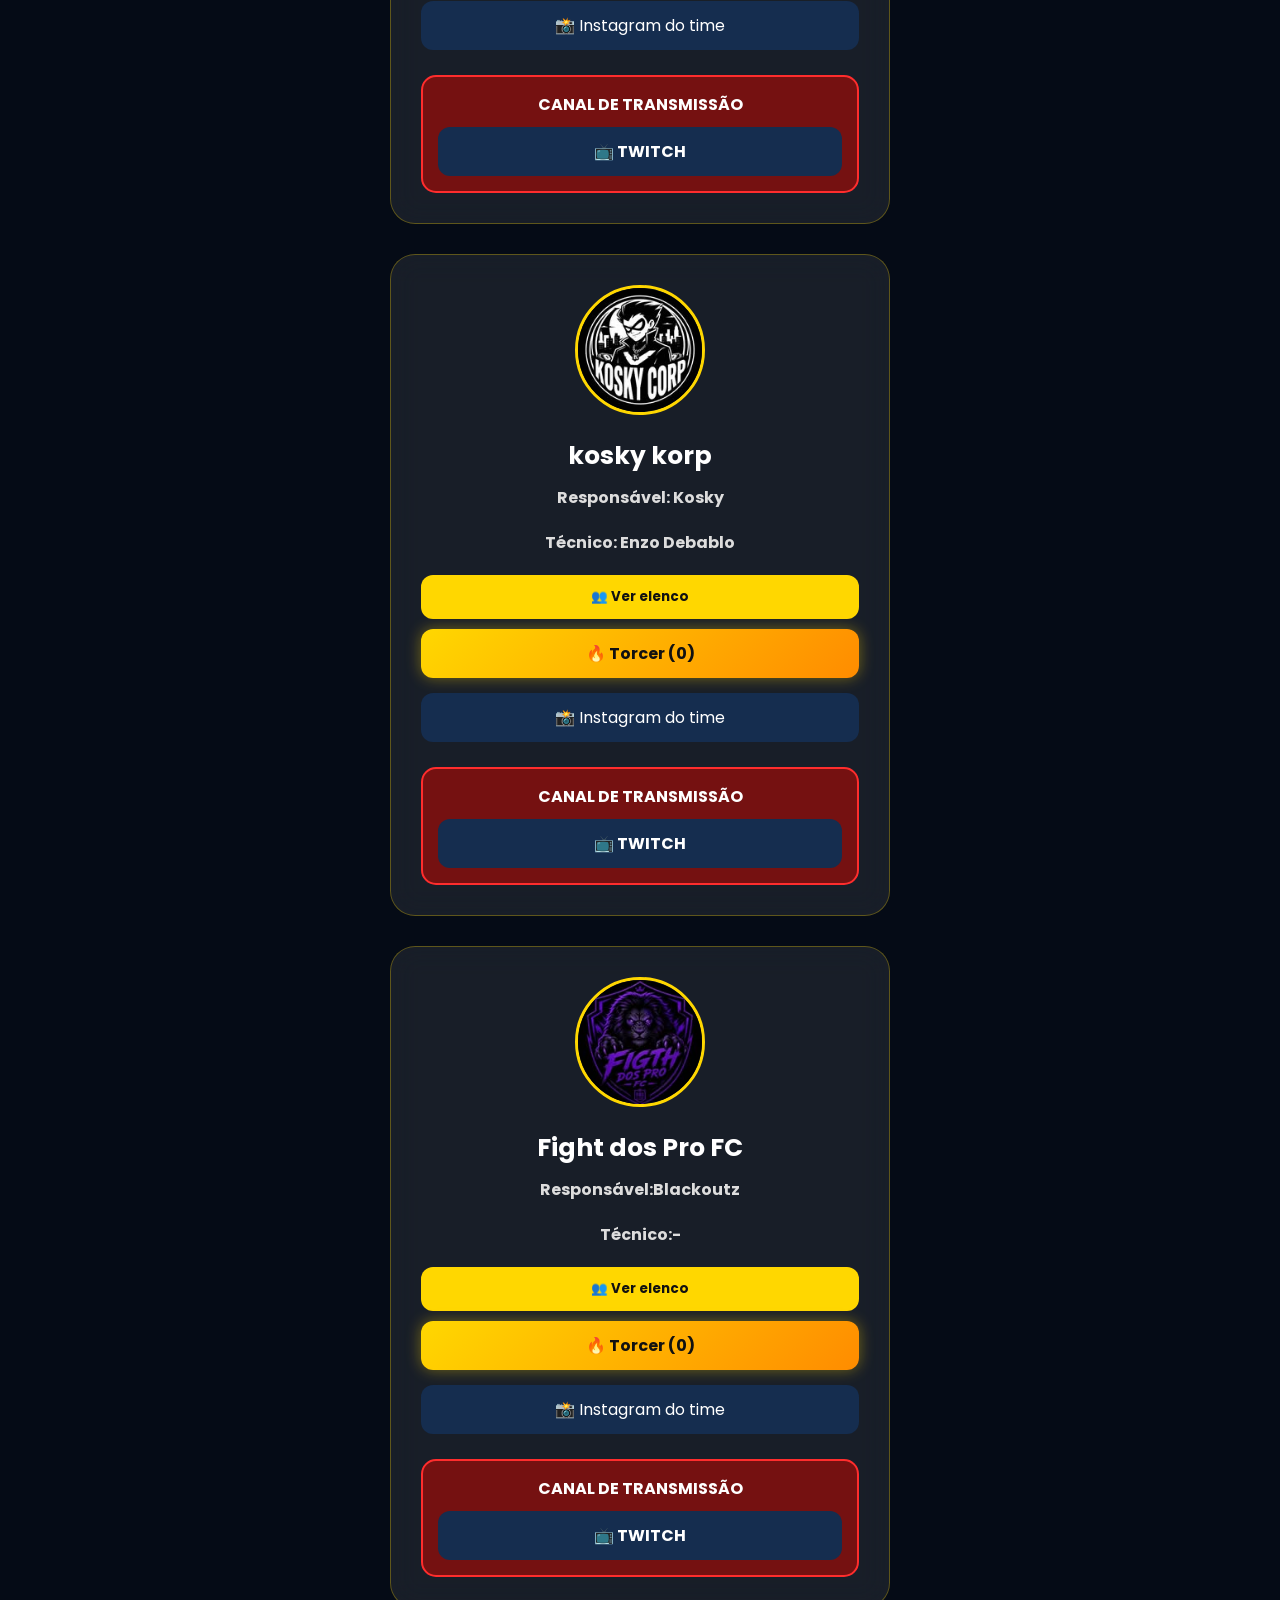
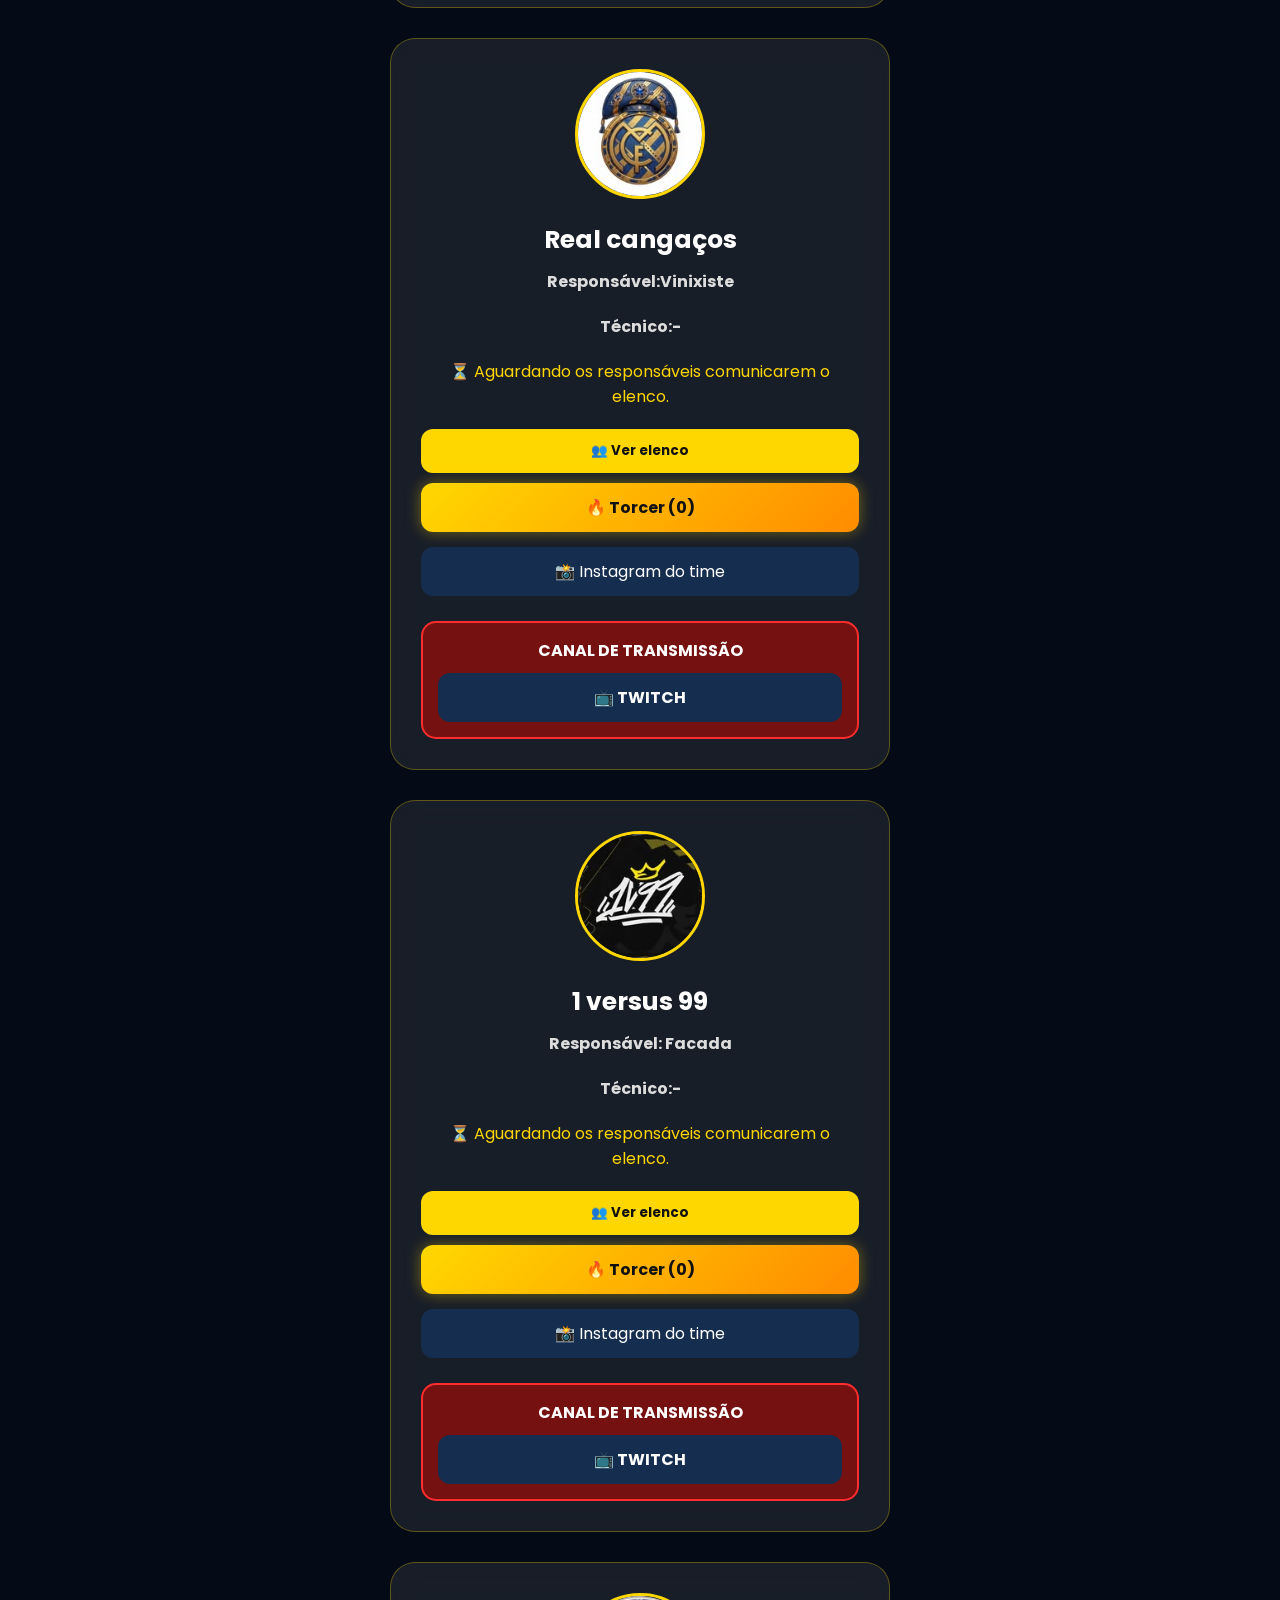
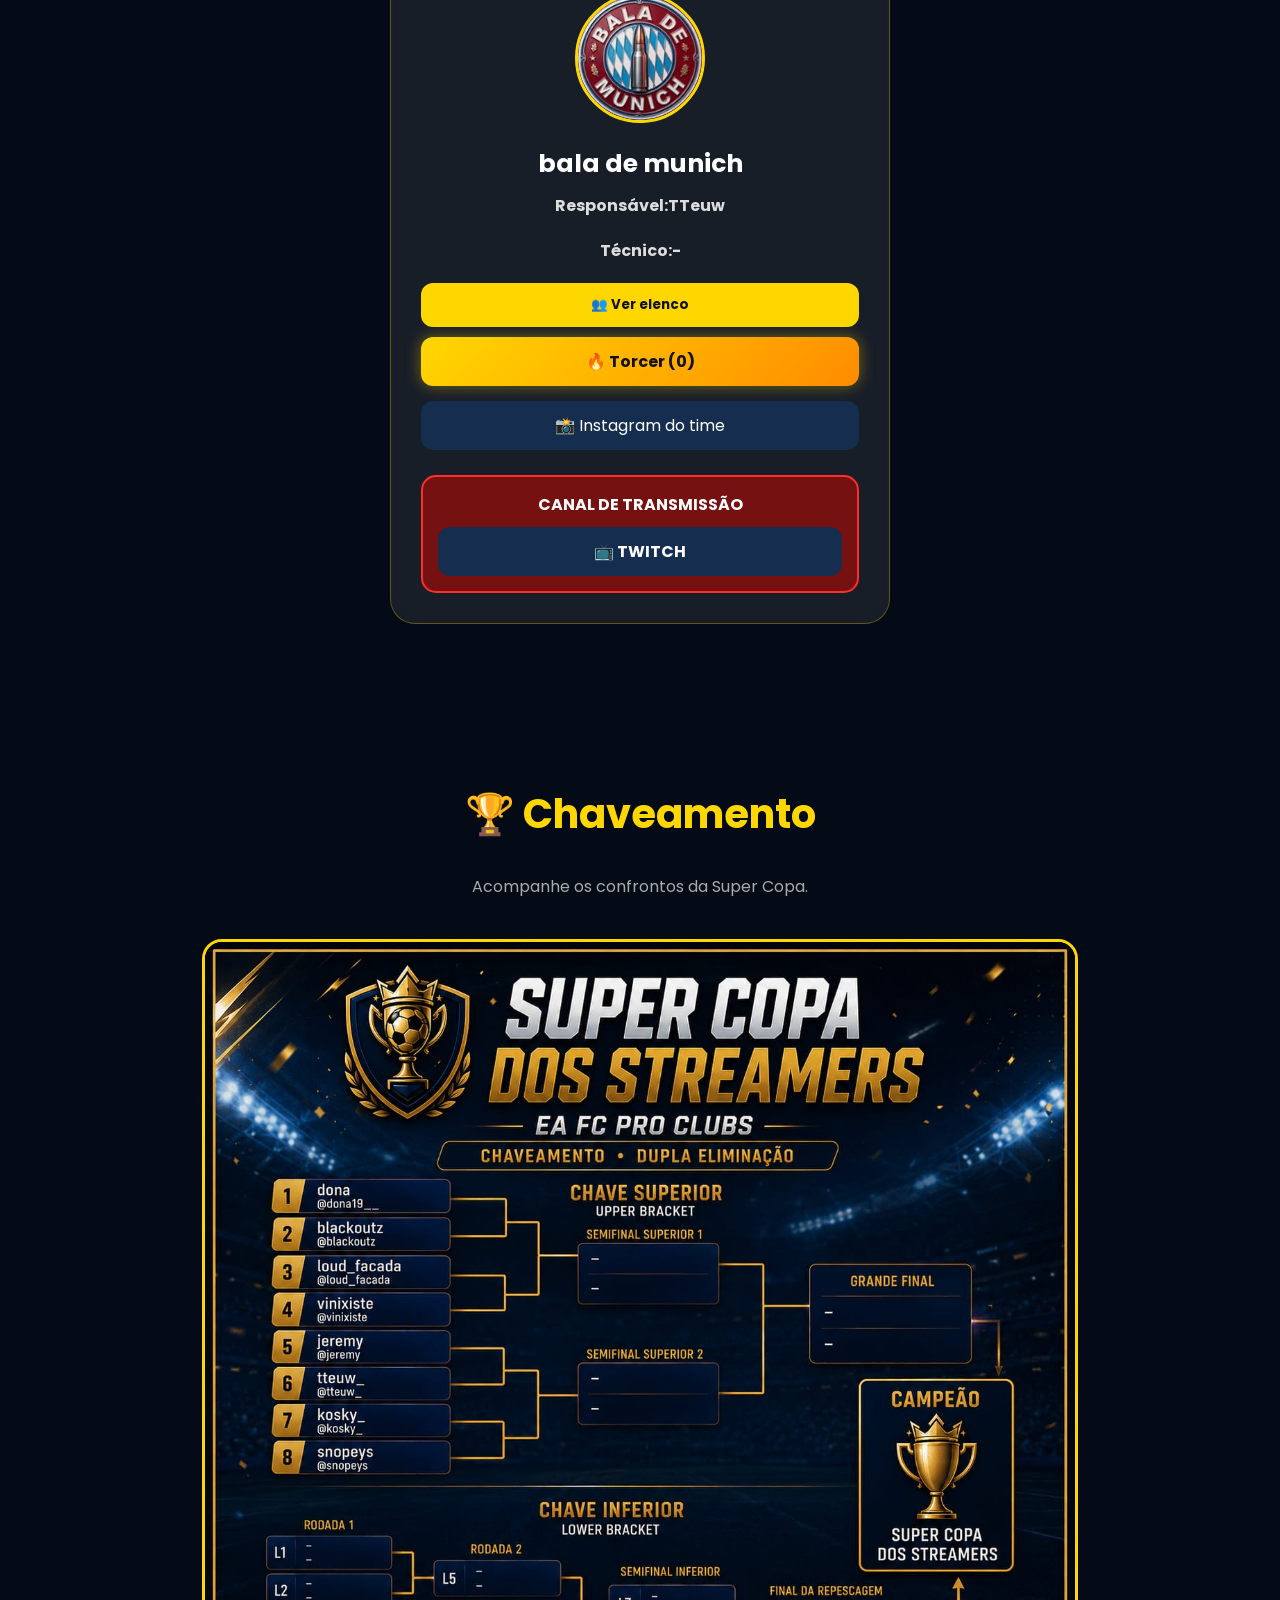
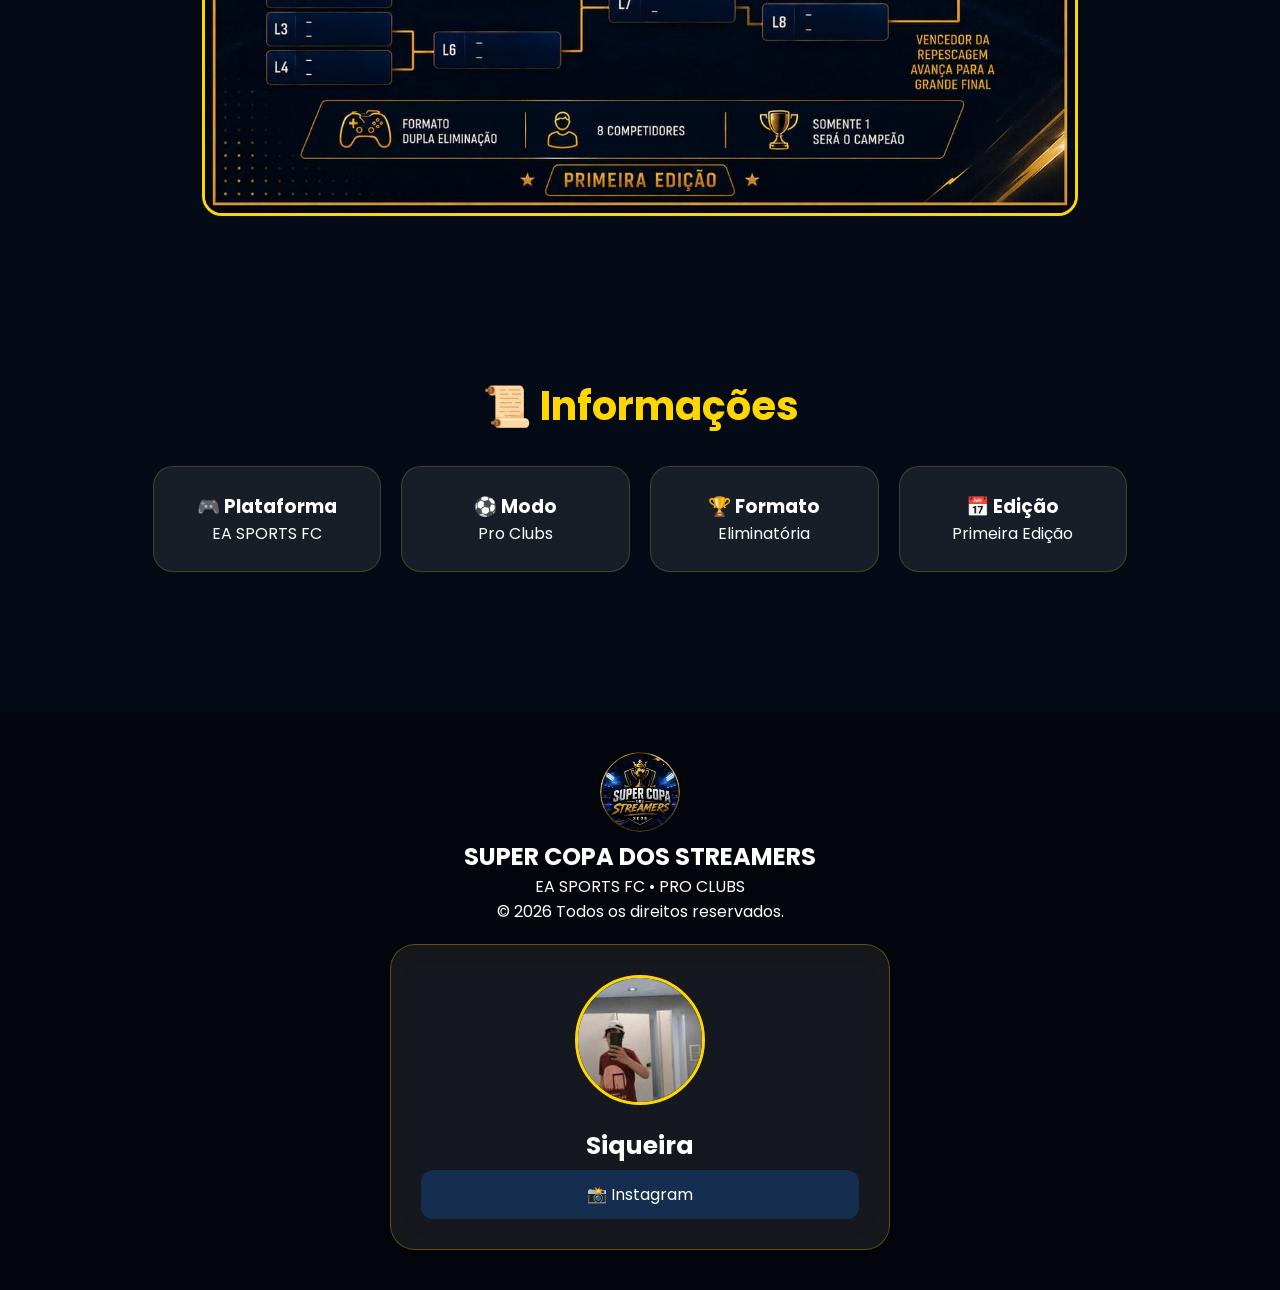
==== commit 2b75326e: "Update greeting from 'Hello' to 'Goodbye'" ====
--- a/index.html
+++ b/index.html
@@ -110,7 +110,10 @@
 
     </div>
 
-</section>
+
+
+
+ 
 
 <section id="participantes">
 <h2>🎮 Participantes</h2>
@@ -218,7 +221,7 @@
         <div class="jogador">
             <img src="img/dodo.jpg" alt="Dodo">
             <div class="info-jogador">
-                <strong>BOSS BRASILEÑO-ATA-C</strong>
+                <strong>DONA-BRASILEÑO-ATA-C</strong>
                 <a href="https://instagram.com/dona19__" target="_blank">📸 Instagram</a>
             </div>
         </div>
@@ -652,9 +655,7 @@
 
     <p><strong>Técnico:-</strong></p>
 
-    <p style="color:#ffd700;">
-        ⏳ Aguardando os responsáveis comunicarem o elenco.
-    </p>
+    <p style="color:#ffd700;"></p>
 
     <button class="btn-elenco" onclick="toggleElenco('time5')">
         👥 Ver elenco
@@ -690,82 +691,82 @@
         </div>
 
         <div class="jogador">
-            <img src="img/jogador2.jpg">
-            <div class="info-jogador">
-                <strong>Jogador 2</strong>
-                <a href="https://www.instagram.com/" target="_blank">📸 Instagram</a>
-            </div>
-        </div>
-
-        <div class="jogador">
-            <img src="img/jogador3.jpg">
-            <div class="info-jogador">
-                <strong>Jogador 3</strong>
-                <a href="https://www.instagram.com/" target="_blank">📸 Instagram</a>
-            </div>
-        </div>
-
-        <div class="jogador">
-            <img src="img/jogador4.jpg">
-            <div class="info-jogador">
-                <strong>Jogador 4</strong>
-                <a href="https://www.instagram.com/" target="_blank">📸 Instagram</a>
-            </div>
-        </div>
-
-        <div class="jogador">
-            <img src="img/jogador5.jpg">
-            <div class="info-jogador">
-                <strong>Jogador 5</strong>
-                <a href="https://www.instagram.com/" target="_blank">📸 Instagram</a>
-            </div>
-        </div>
-
-        <div class="jogador">
-            <img src="img/jogador6.jpg">
-            <div class="info-jogador">
-                <strong>Jogador 6</strong>
-                <a href="https://www.instagram.com/" target="_blank">📸 Instagram</a>
-            </div>
-        </div>
-
-        <div class="jogador">
-            <img src="img/jogador7.jpg">
-            <div class="info-jogador">
-                <strong>Jogador 7</strong>
-                <a href="https://www.instagram.com/" target="_blank">📸 Instagram</a>
-            </div>
-        </div>
-
-        <div class="jogador">
-            <img src="img/jogador8.jpg">
-            <div class="info-jogador">
-                <strong>Jogador 8</strong>
-                <a href="https://www.instagram.com/" target="_blank">📸 Instagram</a>
-            </div>
-        </div>
-
-        <div class="jogador">
-            <img src="img/jogador9.jpg">
-            <div class="info-jogador">
-                <strong>Jogador 9</strong>
-                <a href="https://www.instagram.com/" target="_blank">📸 Instagram</a>
-            </div>
-        </div>
-
-        <div class="jogador">
-            <img src="img/jogador10.jpg">
-            <div class="info-jogador">
-                <strong>Jogador 10</strong>
-                <a href="https://www.instagram.com/" target="_blank">📸 Instagram</a>
-            </div>
-        </div>
-
-        <div class="jogador">
-            <img src="img/jogador11.jpg">
+            <img src="img/thales henrique-gol-black.jpg">
+            <div class="info-jogador">
+                <strong>PULGA-GOL</strong>
+                <a href="https://www.instagram.com/thaleshenriquecg/" target="_blank">📸 Instagram</a>
+            </div>
+        </div>
+
+        <div class="jogador">
+            <img src="img/IGOR ANDRADE-LD-BLACK.jpg">
+            <div class="info-jogador">
+                <strong>IGOR ANDRADE</strong>
+                <a href="https://www.instagram.com/igor_seeyun/" target="_blank">📸 Instagram</a>
+            </div>
+        </div>
+
+        <div class="jogador">
+            <img src="img/CAIOD3US-LE-BLACKOUTZ.jpg">
+            <div class="info-jogador">
+                <strong>CAIOD3US-LE</strong>
+                <a href="https://www.instagram.com/caiod3us/" target="_blank">📸 Instagram</a>
+            </div>
+        </div>
+
+        <div class="jogador">
+            <img src="img/maackfv-zag-blackoutz.jpg">
+            <div class="info-jogador">
+                <strong>MAACKFV-ZAG</strong>
+                <a href="https://www.instagram.com/maackfv/" target="_blank">📸 Instagram</a>
+            </div>
+        </div>
+
+        <div class="jogador">
+            <img src="img/PIETRIN-MEI-BLACKOUTZ.jpg">
+            <div class="info-jogador">
+                <strong>PIETRINN-MEI</strong>
+                <a href="https://www.instagram.com/pietriin7_/" target="_blank">📸 Instagram</a>
+            </div>
+        </div>
+
+        <div class="jogador">
+            <img src="img/FX TEUZZ-MC-BLACK.jpg">
+            <div class="info-jogador">
+                <strong>FX TEUZZ-MC</strong>
+                <a href="https://www.instagram.com/fluxo_teuzz/" target="_blank">📸 Instagram</a>
+            </div>
+        </div>
+
+        <div class="jogador">
+            <img src="img/LOUD DIGUERA-PE-BLACK.jpg">
+            <div class="info-jogador">
+                <strong>LOUD DIGUERA-PE-C</strong>
+                <a href="https://www.instagram.com/loud_diguera/" target="_blank">📸 Instagram</a>
+            </div>
+        </div>
+
+        <div class="jogador">
+            <img src="img/LELEO-PD-BLACK.jpg">
+            <div class="info-jogador">
+                <strong>LELEO-PD</strong>
+                <a href="https://www.instagram.com/leleoz/" target="_blank">📸 Instagram</a>
+            </div>
+        </div>
+
+        <div class="jogador">
+            <img src="img/delta.jpg">
+            <div class="info-jogador">
+                <strong>JOGADOR 10</strong>
+                <a href="https://www.instagram.com/" target="_blank">📸 Jogadores procurando o @...</a>
+            </div>
+        </div>
+
+        <div class="jogador">
+            <img src="img/delta.jpg">
             <div class="info-jogador">
                 <strong>Jogador 11</strong>
-                <a href="https://www.instagram.com/" target="_blank">📸 Instagram</a>
+                <a href="https://www.instagram.com/" target="_blank">📸 Jogadores procurando o @...</a>
             </div>
         </div>
 
@@ -1036,6 +1037,139 @@
     </div>
 
 </div>
+
+<div class="card time-card">
+
+    <img src="img/LOGO-MUNICHEN.jpg" alt="Escudo do Time">
+
+    <h3>bala de munich</h3>
+
+    <p><strong>Responsável:TTeuw</strong></p>
+
+    <p><strong>Técnico:-</strong></p>
+
+    <p style="color:#ffd700;"></p>
+
+    <button class="btn-elenco" onclick="toggleElenco('time8')">
+        👥 Ver elenco
+    </button>
+
+    <button class="btn-torcida" onclick="votarTime('bala-de-munich')">
+        🔥 Torcer (<span id="votos-bala-de-munich">0</span>)
+    </button>
+
+    <div class="redes" style="margin-top:15px;">
+
+        <a href="https://www.instagram.com/bala.de.munich/" target="_blank">
+            📸 Instagram do time
+        </a>
+        <div class="live-box">
+            CANAL DE TRANSMISSÃO
+            <a href="https://kick.com/tteuw" target="_blank">
+                📺 TWITCH
+            </a>
+        </div>
+
+        
+    </div>
+
+    <div id="time8" class="elenco">
+
+        <div class="jogador">
+            <img src="img/tteuw.jpg">
+            <div class="info-jogador">
+                <strong>TTEUW-MEI</strong>
+                <a href="https://www.instagram.com/tteuw_/" target="_blank">📸 Instagram</a>
+            </div>
+        </div>
+
+        <div class="jogador">
+            <img src="img/BRKK-ATA-MUNICH.jpg">
+            <div class="info-jogador">
+                <strong>BRKK-ATA</strong>
+                <a href="https://www.instagram.com/brkklive/" target="_blank">📸 Instagram</a>
+            </div>
+        </div>
+
+        <div class="jogador">
+            <img src="img/JM-MC-MUNICH.jpg">
+            <div class="info-jogador">
+                <strong>JM-MC</strong>
+                <a href="https://www.instagram.com/jmdeck_/" target="_blank">📸 Instagram</a>
+            </div>
+        </div>
+
+        <div class="jogador">
+            <img src="img/LUCCA-LD-MUNICH.jpg">
+            <div class="info-jogador">
+                <strong>LUCCA-LD</strong>
+                <a href="https://www.instagram.com/luccaf14/" target="_blank">📸 Instagram</a>
+            </div>
+        </div>
+
+        <div class="jogador">
+            <img src="img/PEDRO SEM FREIO-ZAG-MUNICH.jpg">
+            <div class="info-jogador">
+                <strong>PEDRO SEM FREIO-ZAG</strong>
+                <a href="https://www.instagram.com/pedrosemfreio1/" target="_blank">📸 Instagram</a>
+            </div>
+        </div>
+
+        <div class="jogador">
+            <img src="img/BARAKA-GOL-MUNICH.jpg">
+            <div class="info-jogador">
+                <strong>BARAKA-GOL</strong>
+                <a href="https://www.instagram.com/barakagl/" target="_blank">📸 Instagram</a>
+            </div>
+        </div>
+
+        <div class="jogador">
+            <img src="img/DAVASCO-MCD.jpg">
+            <div class="info-jogador">
+                <strong>DAVASCO-MCD</strong>
+                <a href="https://www.instagram.com/gstvcrvg/" target="_blank">📸 Instagram</a>
+            </div>
+        </div>
+
+        <div class="jogador">
+            <img src="img/2TCLIPES-PD-MUNICH.jpg">
+            <div class="info-jogador">
+                <strong>2T CLIPES-PD</strong>
+                <a href="https://www.instagram.com/wwesleyz_/" target="_blank">📸 Instagram</a>
+            </div>
+        </div>
+
+        <div class="jogador">
+            <img src="img/VITORDORESTE-PE-MUNICH.jpg">
+            <div class="info-jogador">
+                <strong>VITOR DO RESTE-PE</strong>
+                <a href="https://www.instagram.com/vitordoreste/" target="_blank">📸 Instagram</a>
+            </div>
+        </div>
+
+        <div class="jogador">
+            <img src="img/JOAOPRETTI-ZAG.jpg">
+            <div class="info-jogador">
+                <strong>JOÃO PRETTI-ZAG</strong>
+                <a href="https://www.instagram.com/joaopedropretti/" target="_blank">📸 Instagram</a>
+            </div>
+        </div>
+
+        <div class="jogador">
+            <img src="img/MIRANDA-LE-MUNICH.jpg">
+            <div class="info-jogador">
+                <strong>MIRANDA-LE</strong>
+                <a href="https://www.instagram.com/luca__miranda/" target="_blank">📸 Instagram</a>
+            </div>
+        </div>
+
+    </div>
+
+</div>
+
+    
+
+
     
 
 
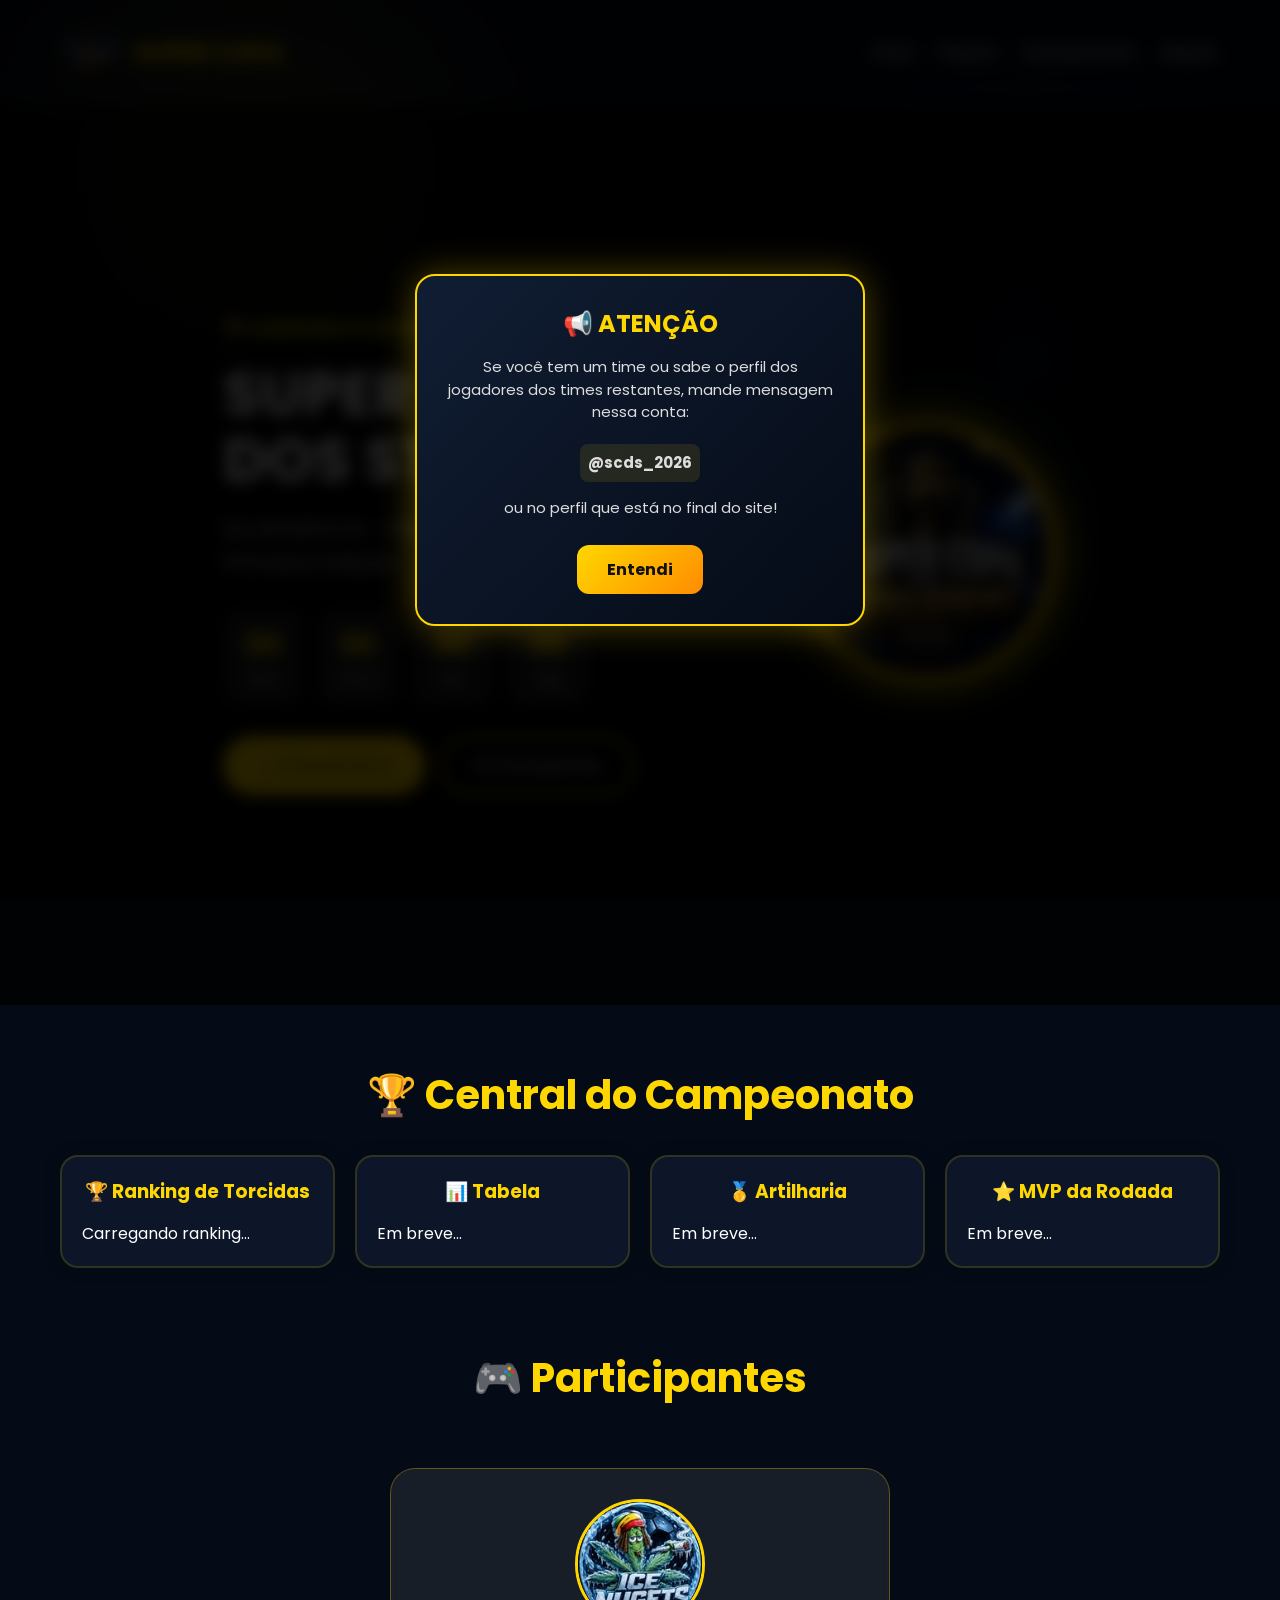
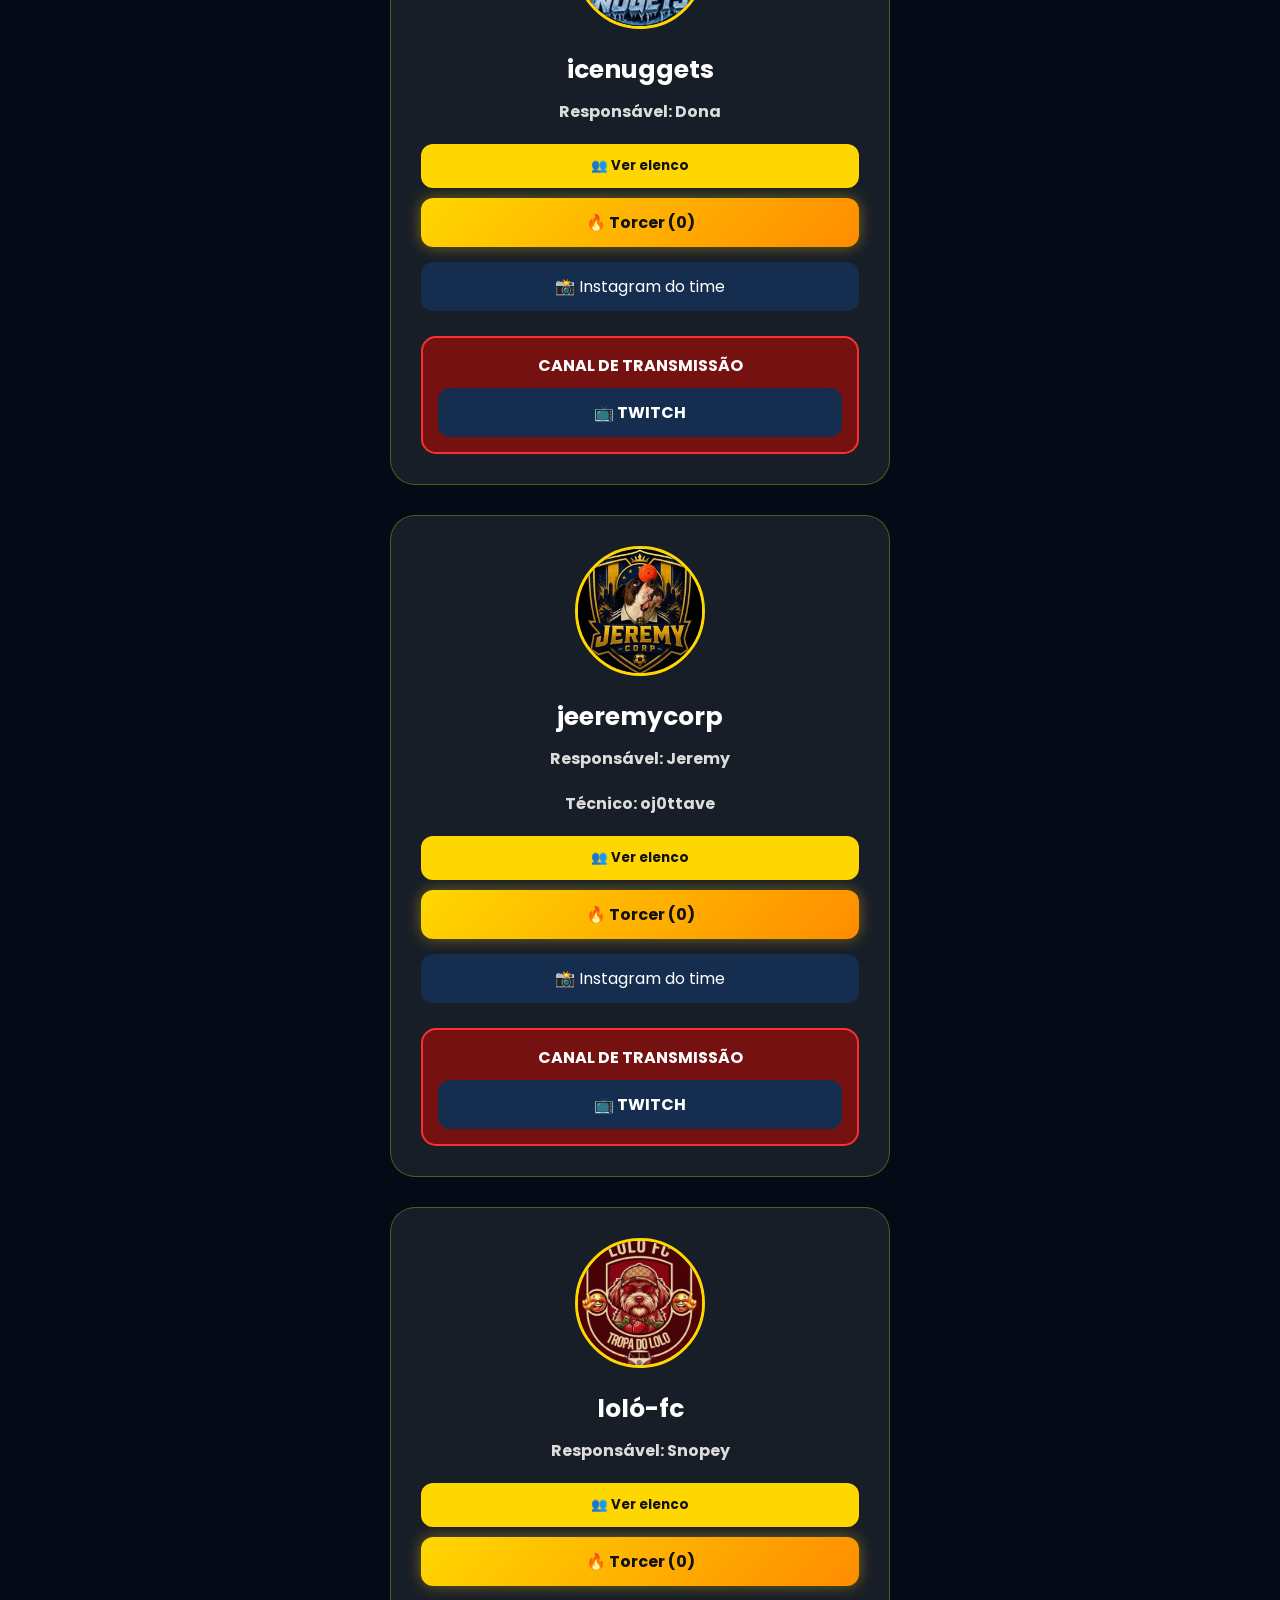
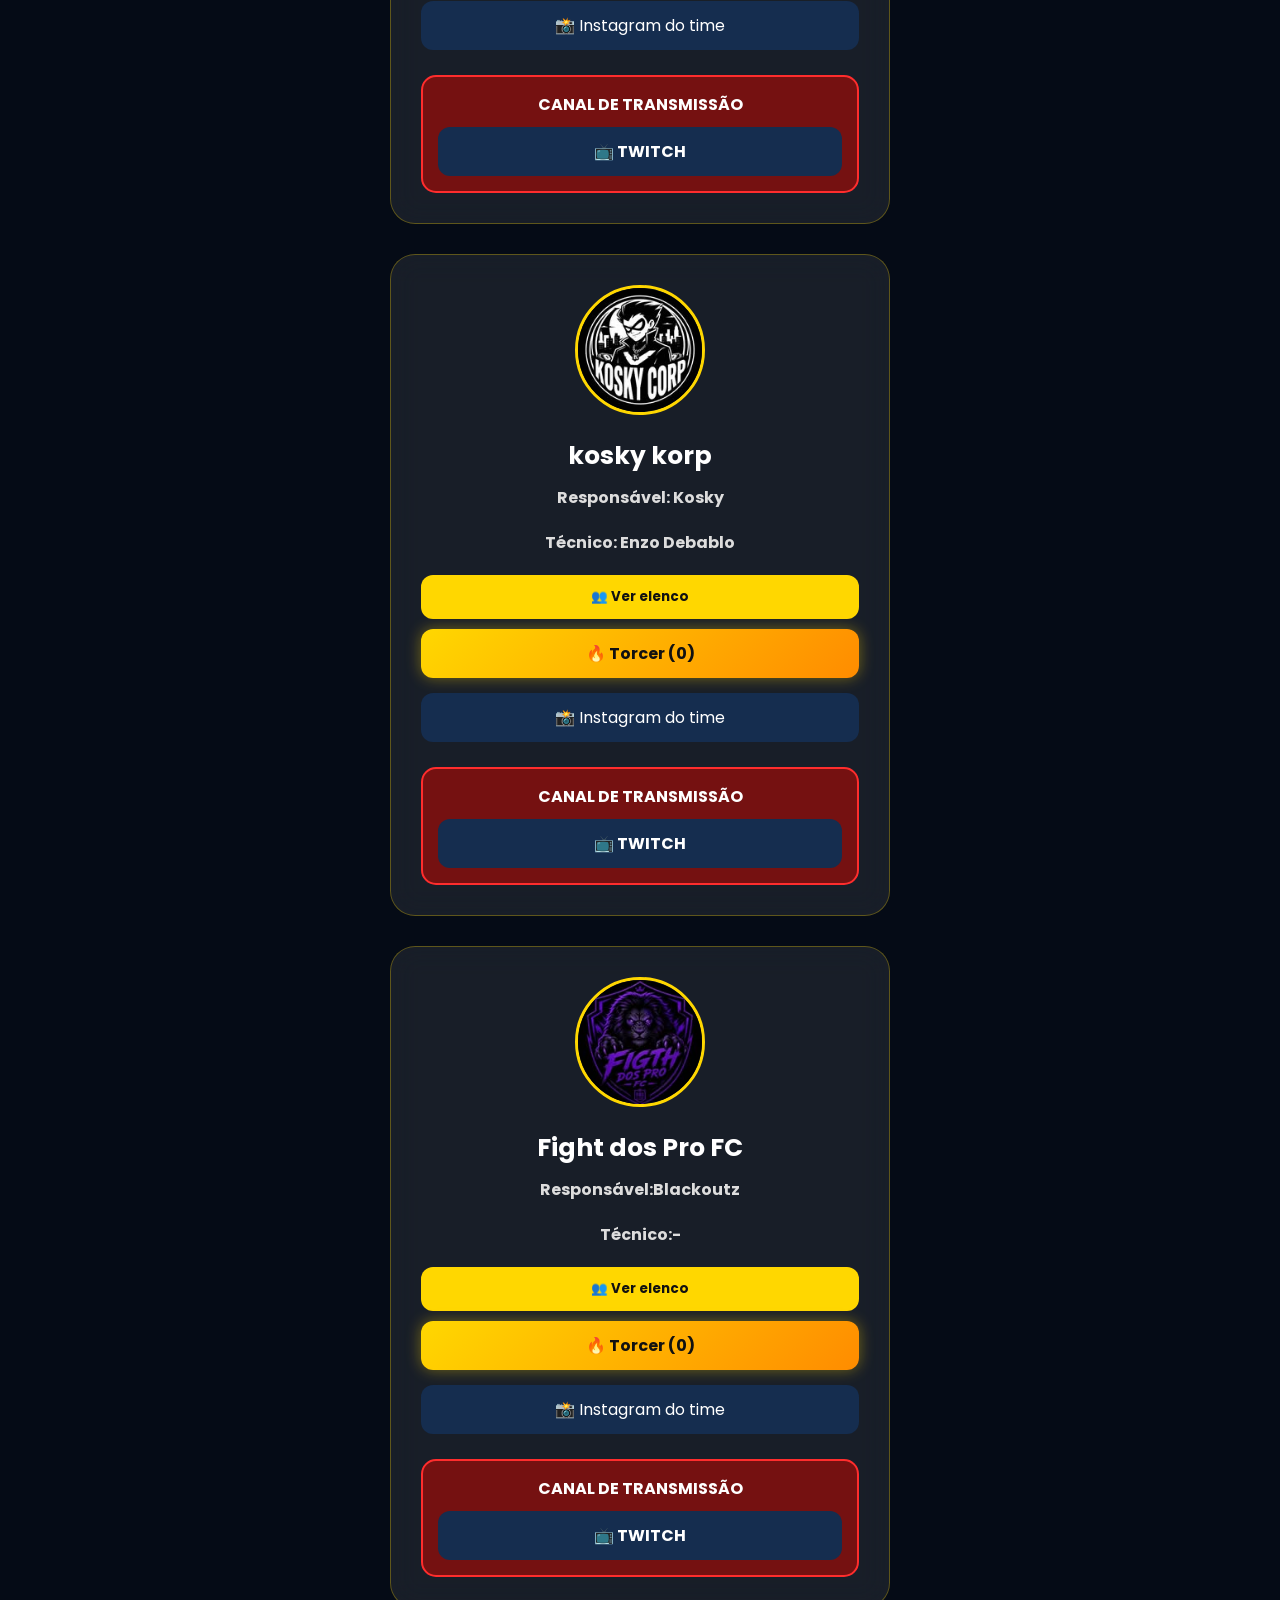
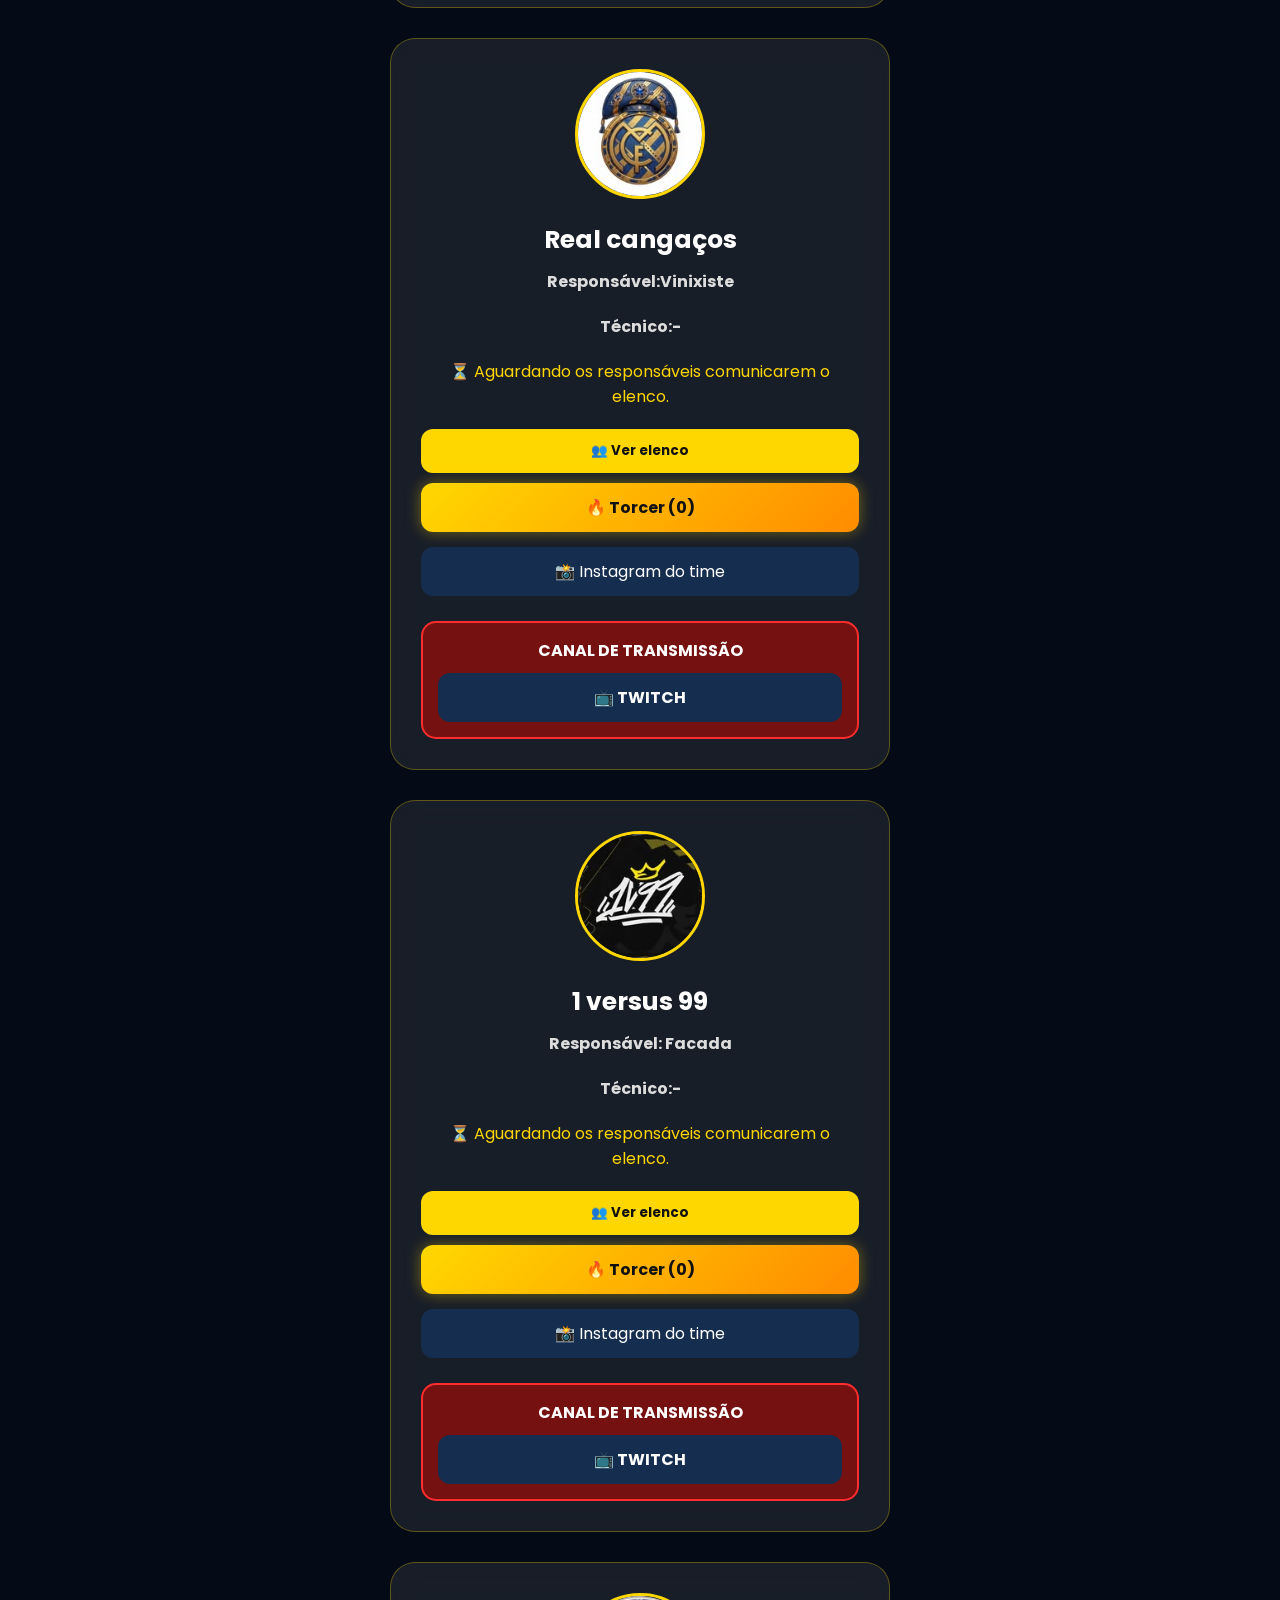
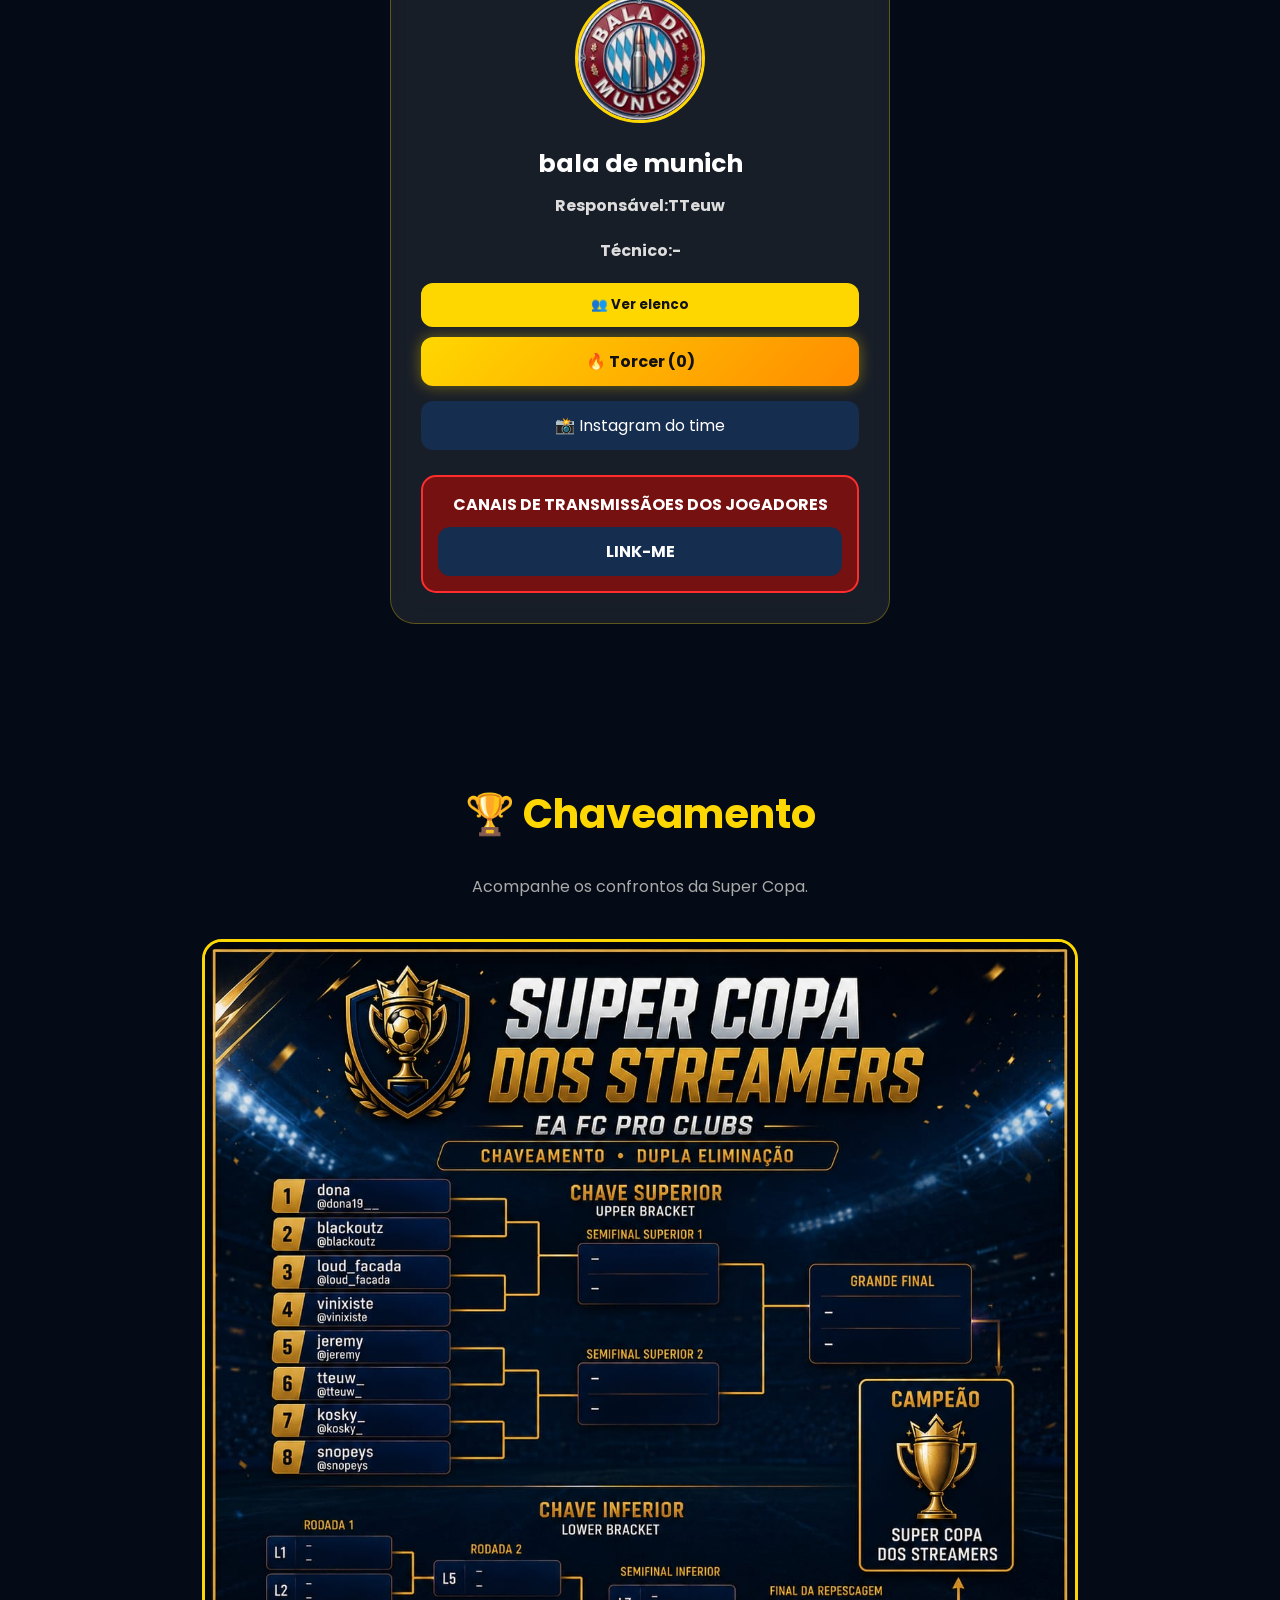
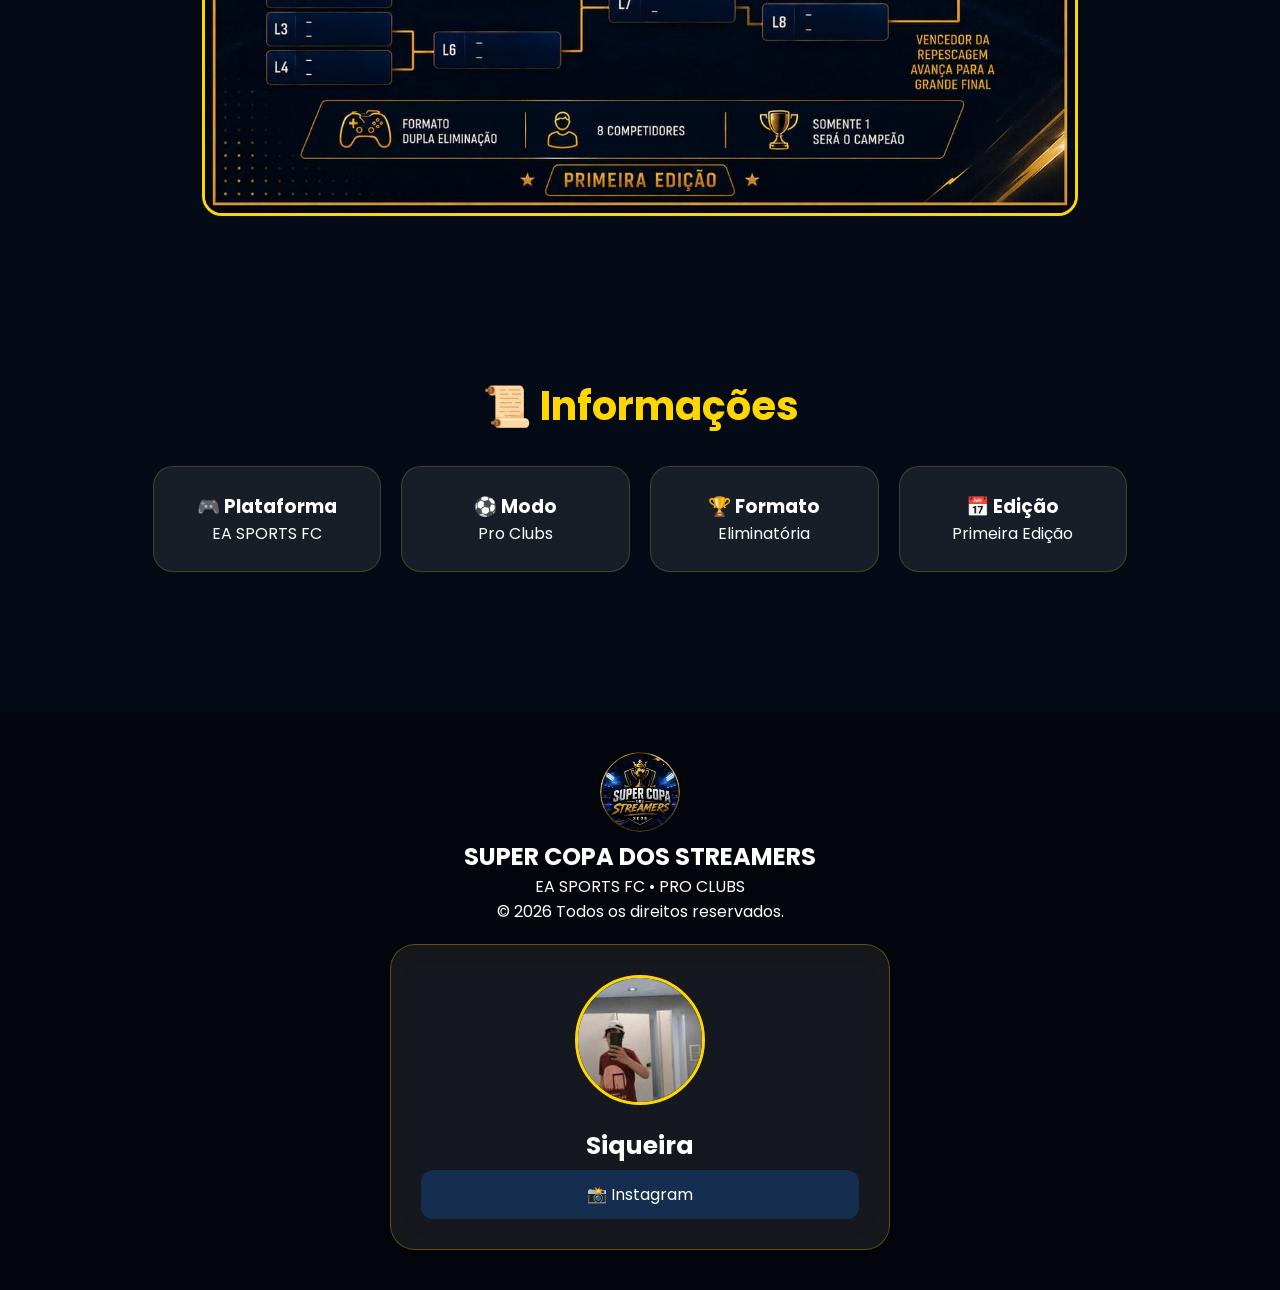
==== commit 5b6133ad: "Update print statement from 'Hello' to 'Goodbye'" ====
--- a/index.html
+++ b/index.html
@@ -1064,9 +1064,9 @@
             📸 Instagram do time
         </a>
         <div class="live-box">
-            CANAL DE TRANSMISSÃO
-            <a href="https://kick.com/tteuw" target="_blank">
-                📺 TWITCH
+            CANAIS DE TRANSMISSÃOES DOS JOGADORES 
+            <a href="https://linkme.bio/balademunich" target="_blank">
+                LINK-ME
             </a>
         </div>
 
--- a/style.css
+++ b/style.css
@@ -575,3 +575,18 @@
     color:#FFD700;
     font-weight:bold;
 }
+
+.pesquisa-destaque{
+    animation:destaquePesquisa 1s infinite;
+    border-color:#ffd700 !important;
+    box-shadow:0 0 35px #ffd700;
+}
+
+
+@keyframes destaquePesquisa{
+
+50%{
+    transform:scale(1.03);
+}
+
+}
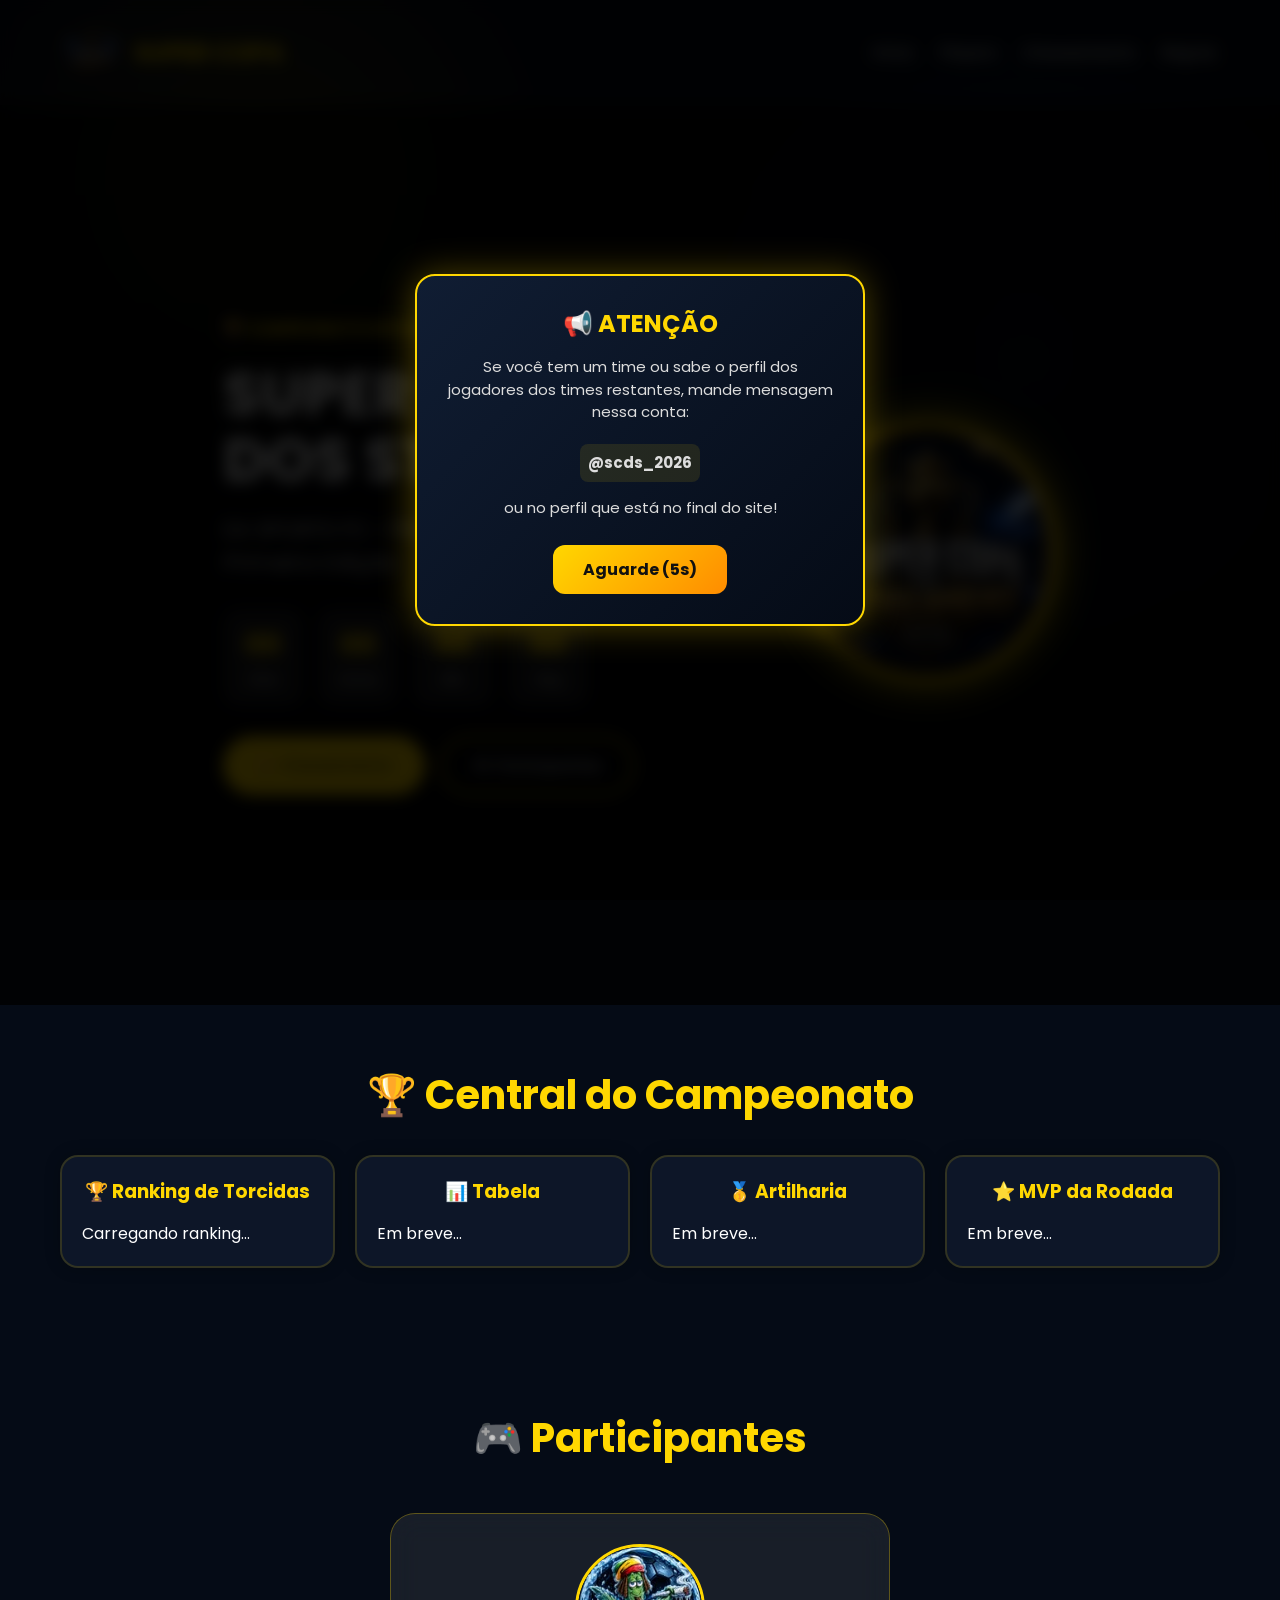
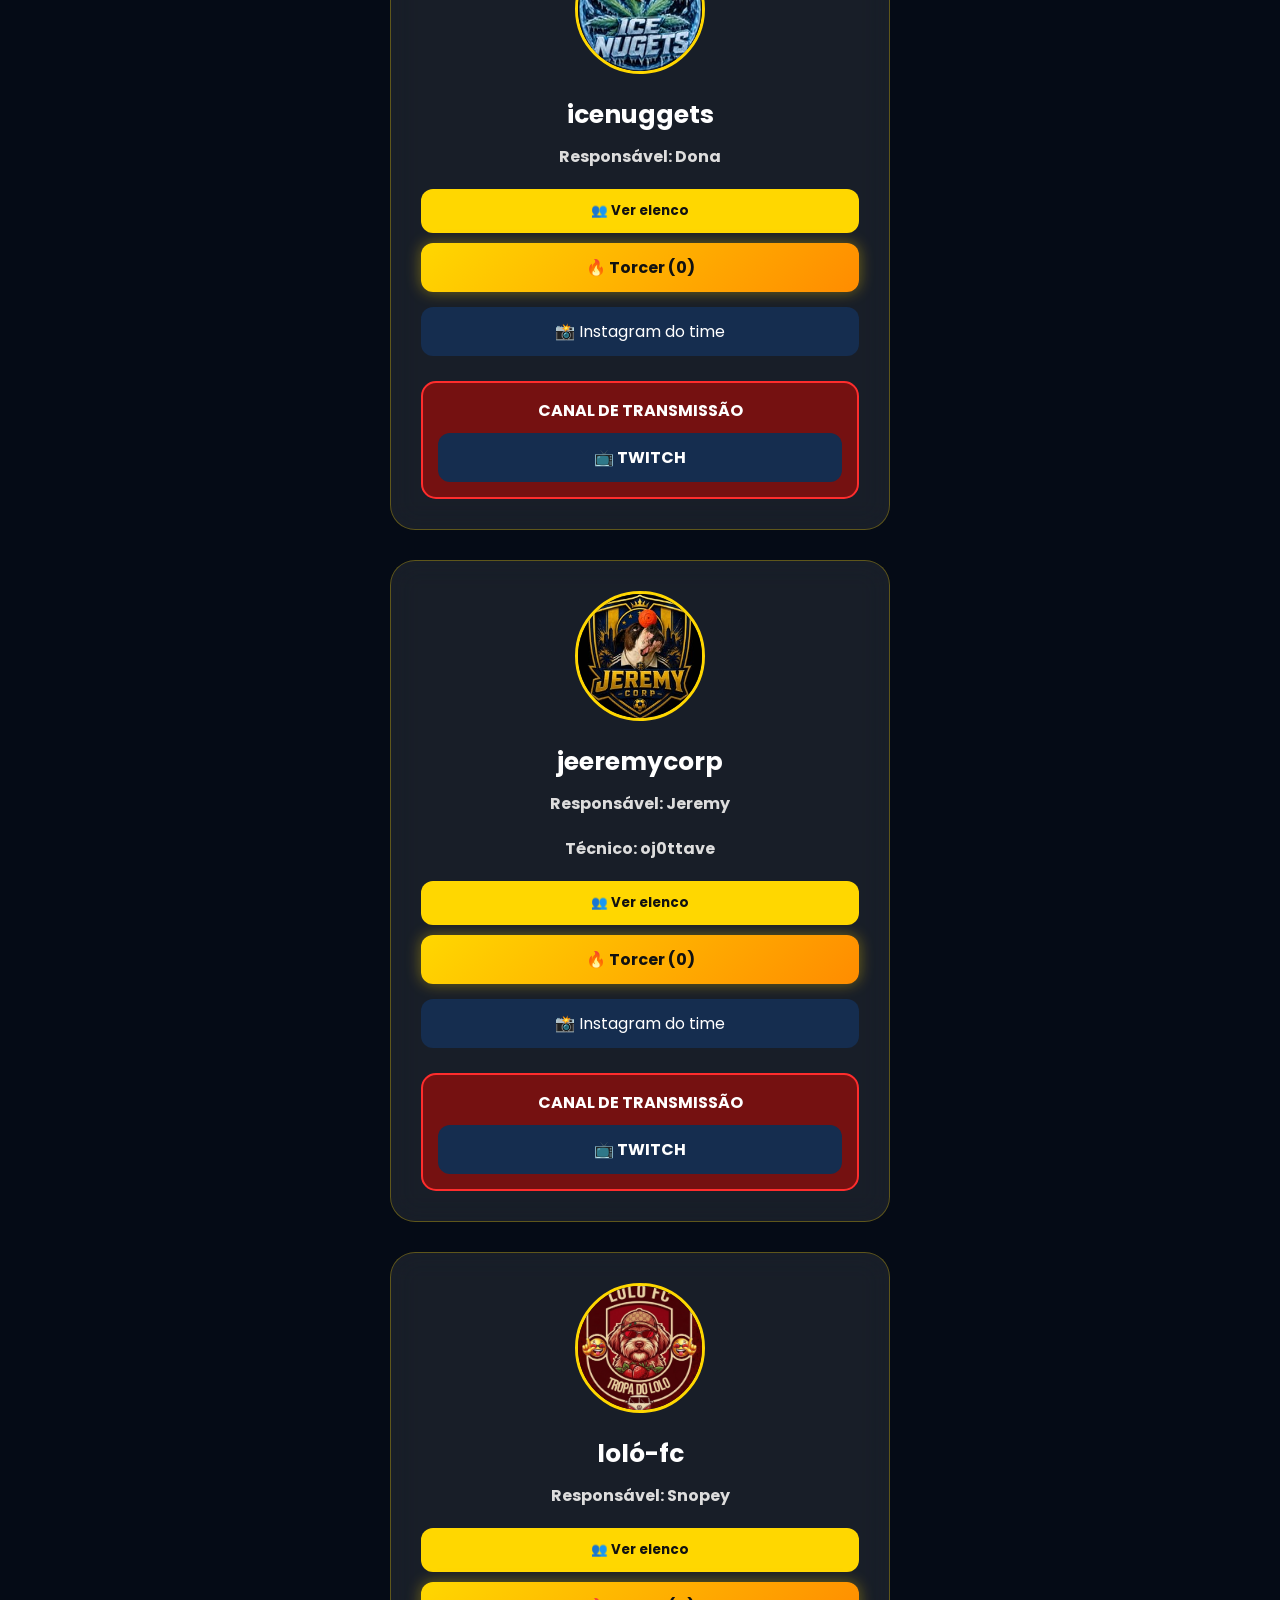
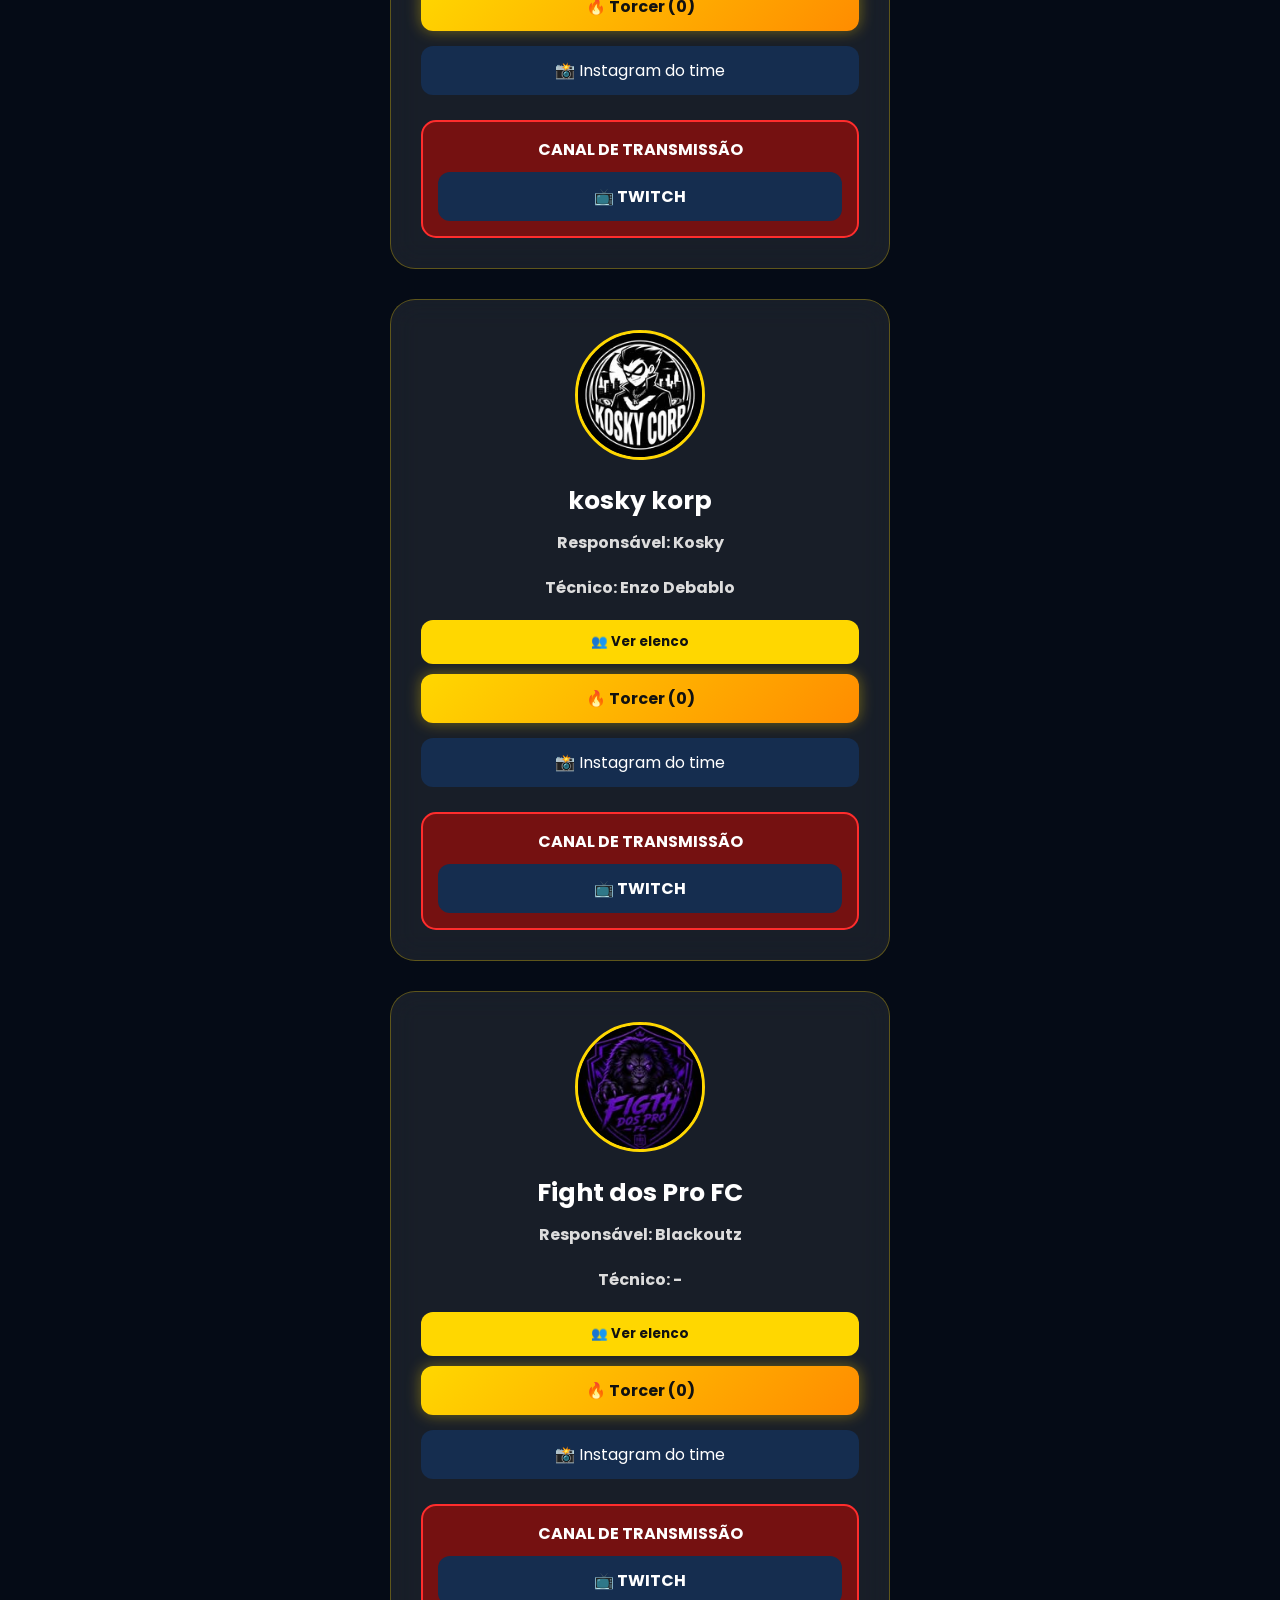
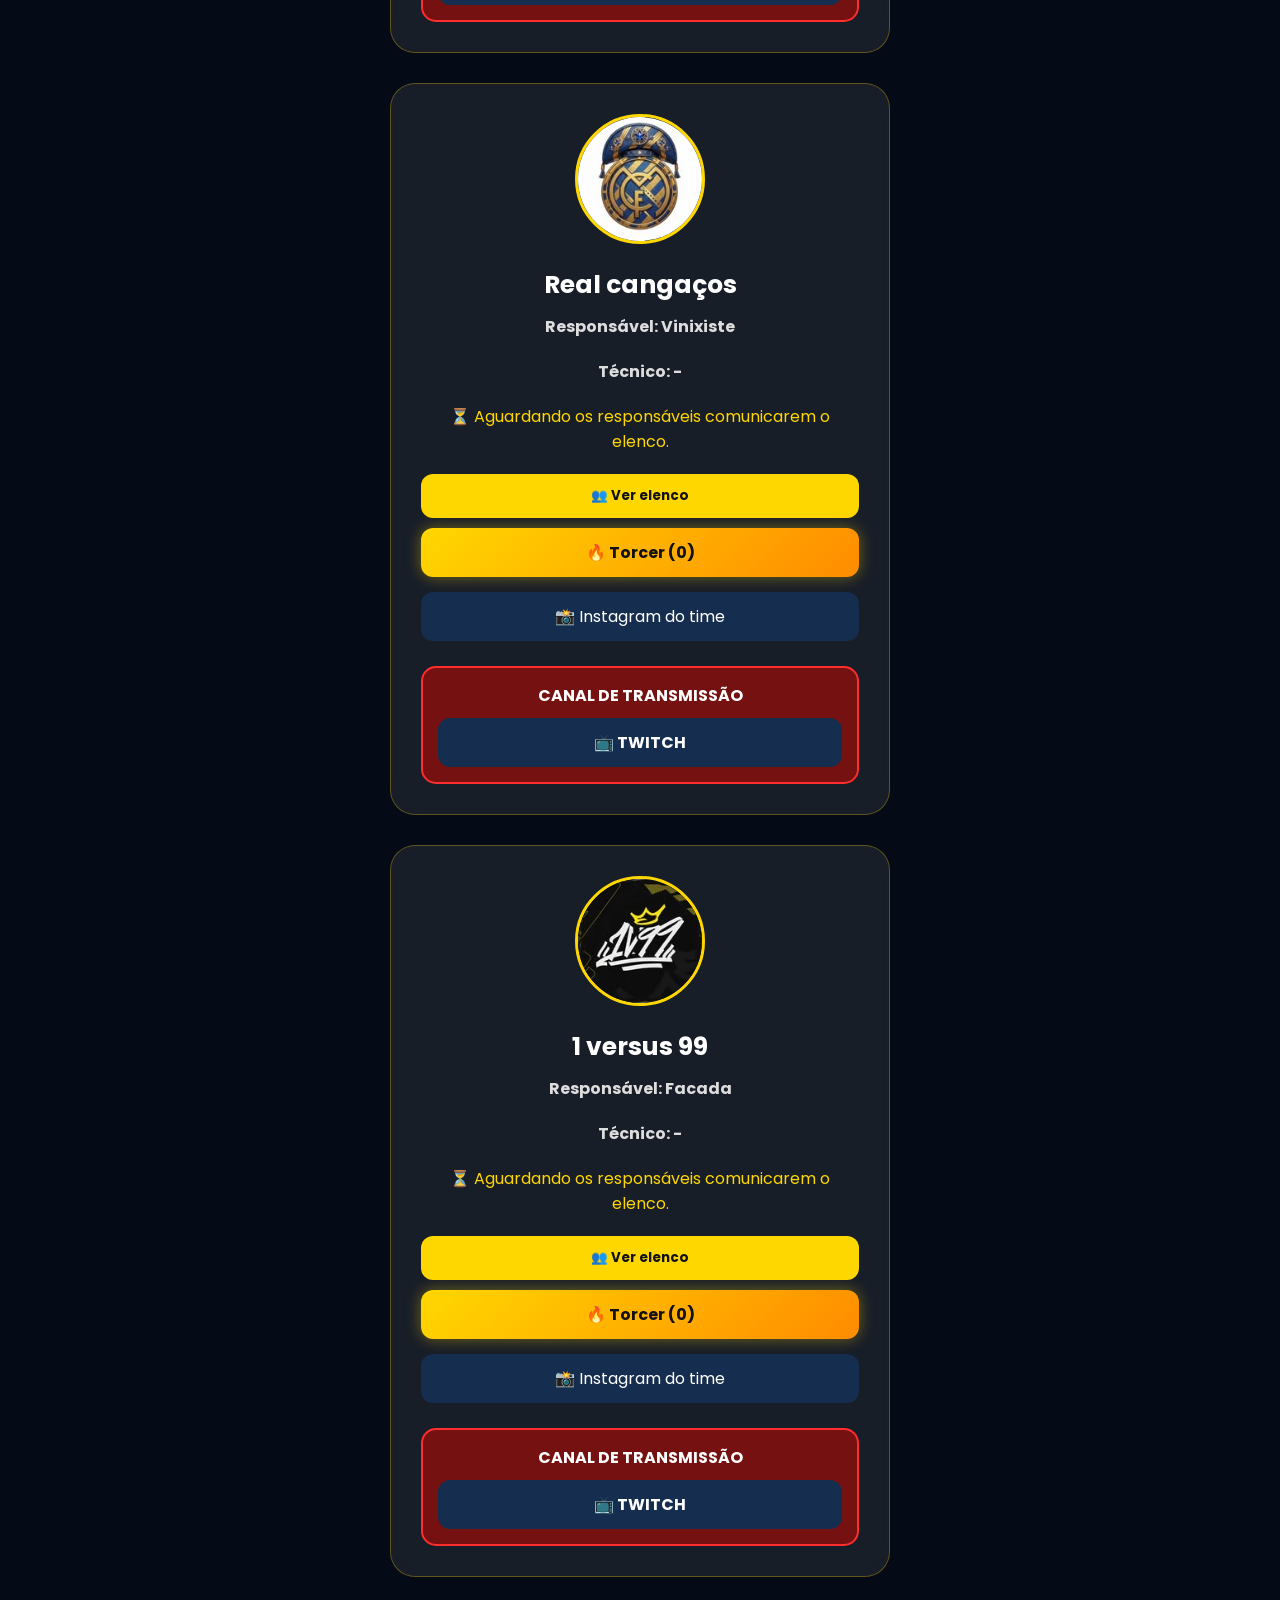
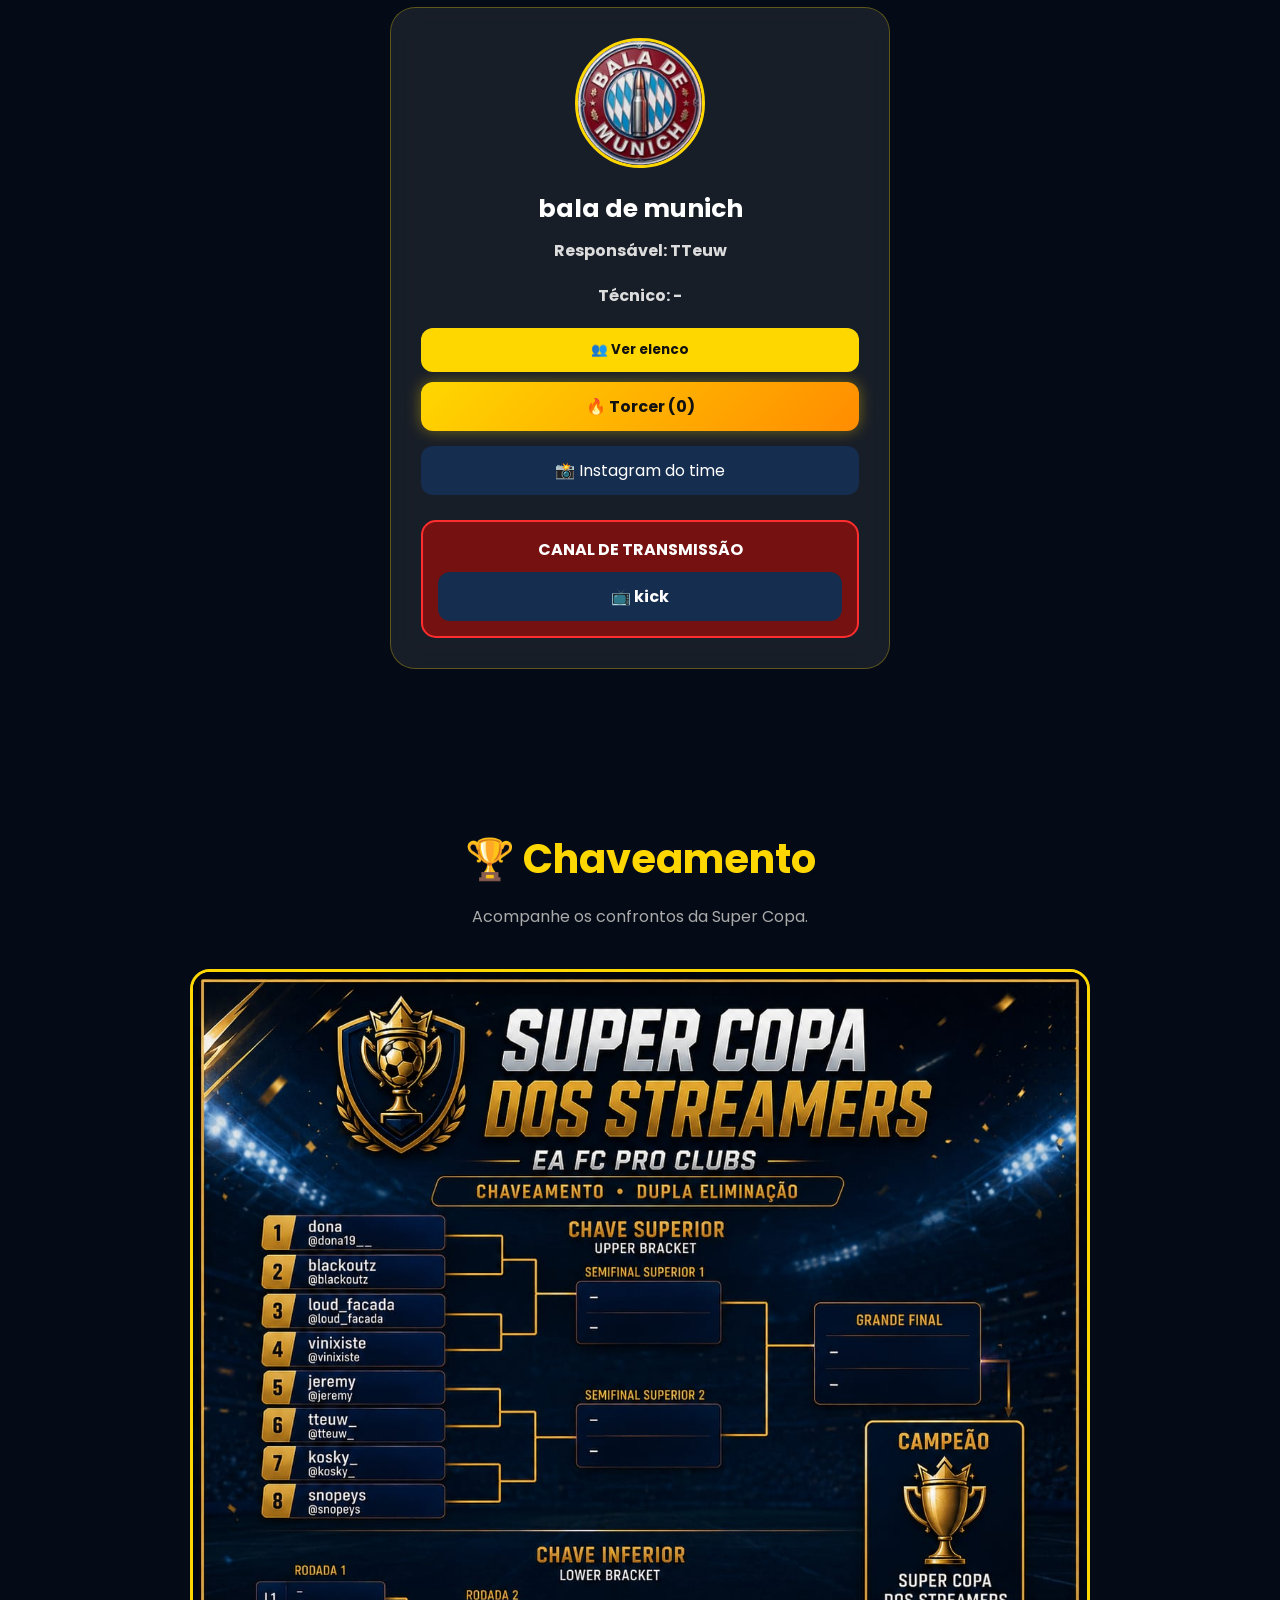
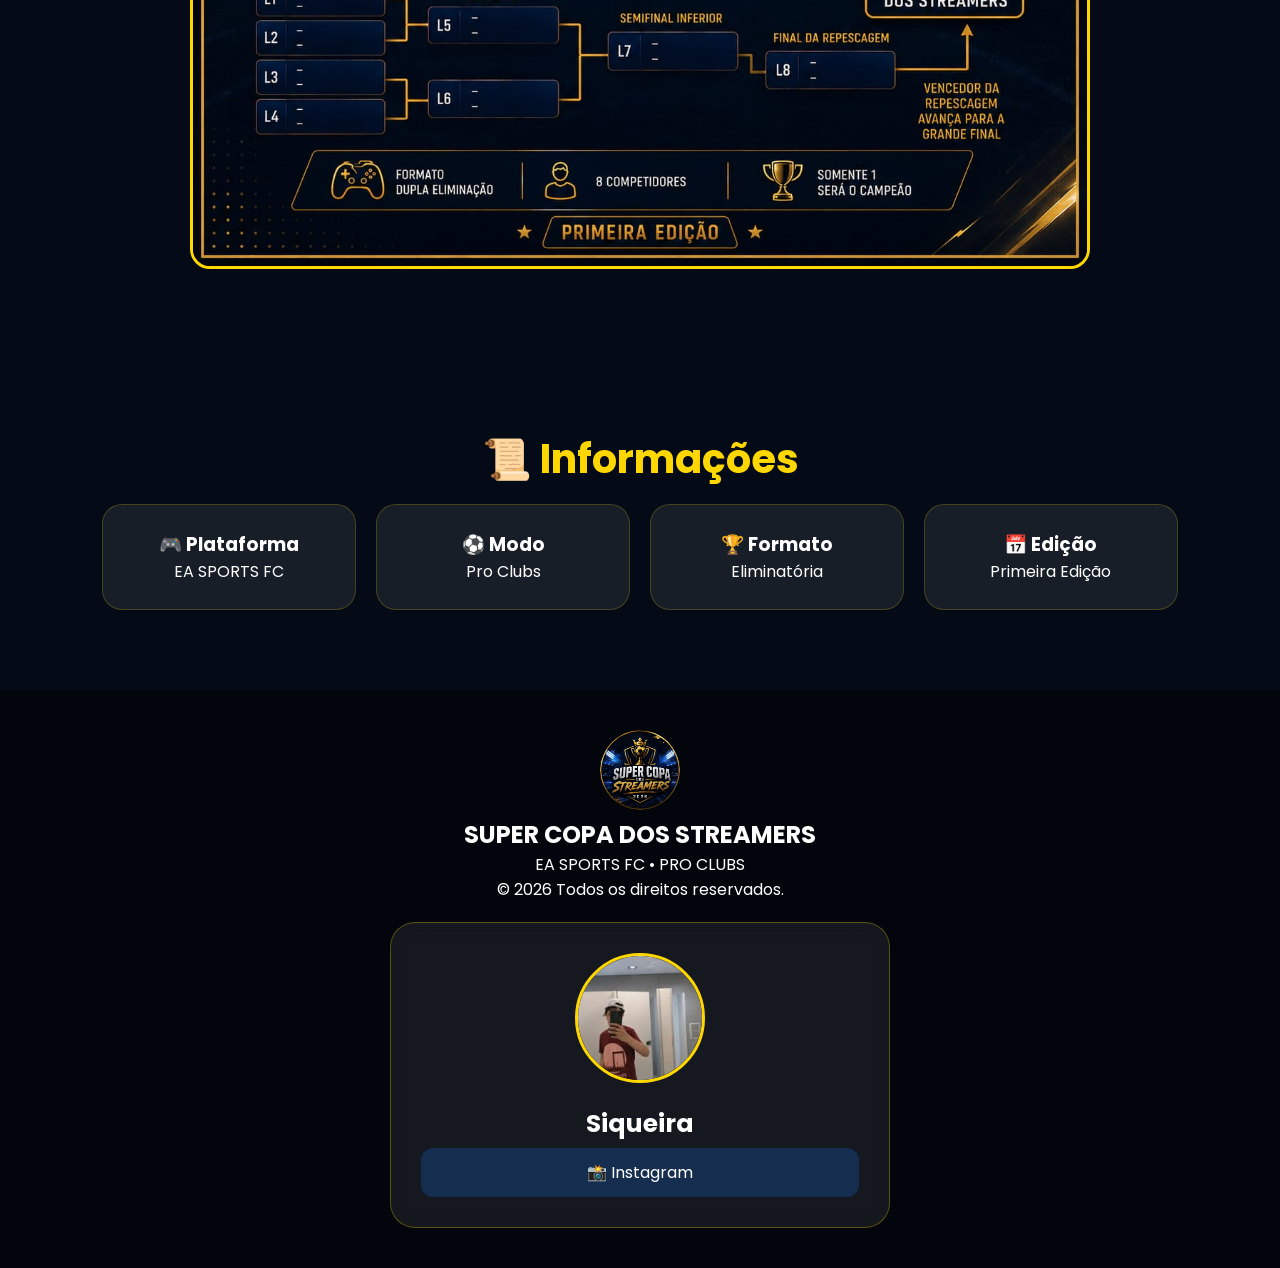
==== commit eb7f1a57: "Update print statement from 'Hello' to 'Goodbye'" ====
--- a/index.html
+++ b/index.html
@@ -110,10 +110,7 @@
 
     </div>
 
-
-
-
- 
+</section>
 
 <section id="participantes">
 <h2>🎮 Participantes</h2>
@@ -183,7 +180,6 @@
             </div>
         </div>
 
-
         <div class="jogador">
             <img src="img/PIETRO.jpg" alt="Pietro">
             <div class="info-jogador">
@@ -208,8 +204,6 @@
             </div>
         </div>
 
-        
-
         <div class="jogador">
             <img src="img/LORAX.jpg" alt="Lorax">
             <div class="info-jogador">
@@ -233,7 +227,6 @@
                 <a href="https://www.instagram.com/vitor.dib/" target="_blank">📸 Instagram</a>
             </div>
         </div>
-
 
         <div class="jogador">
             <img src="img/VVIEL.jpg" alt="Jogador 11">
@@ -284,7 +277,6 @@
                 <strong>JOTAVE-TEC</strong>
                 <a href="https://www.instagram.com/oj0ttave/" target="_blank">📸 Instagram</a>
             </div>
-
         </div>
         <div class="jogador">
             <img src="img/LHENRII-CA-JEREMY.jpg" alt="Lhenrii">
@@ -430,7 +422,6 @@
 
     </div>
 
-
     <div id="time3" class="elenco">
         <div class="jogador">
             <img src="img/onix-lolo-gol.jpg" alt="Jogador 1">
@@ -563,7 +554,7 @@
         <div class="jogador">
             <img src="img/pdrxqqz-gol-kosky.jpg" alt="Jogador 2">
             <div class="info-jogador">
-                </strong>PDRXQQZ-GOL</strong>
+                <strong>PDRXQQZ-GOL</strong>
                 <a href="https://www.instagram.com/pdrxqqz?igsh=dXo1a244cHNrd3di" target="_blank">📸 Instagram</a>
             </div>
         </div>
@@ -571,12 +562,12 @@
     <div class="jogador">
             <img src="img/CADU-ZAG-KOSKY.jpg" alt="Jogador 2">
             <div class="info-jogador">
-                </strong>DOLLY-ZAG</strong>
+                <strong>DOLLY-ZAG</strong>
                 <a href="https://www.instagram.com/cadu_sp07?igsh=bTN5cTU1eTg1amdm" target="_blank">📸 Instagram</a>
             </div>
     </div>
         <div class="jogador">
-            <img src="img/LEARK-ZAG-KOSKY.jpg" alt=Jogador 3>
+            <img src="img/LEARK-ZAG-KOSKY.jpg" alt="Jogador 3">
             <div class="info-jogador">
                 <strong>LEARK-ZAG</strong>
                 <a href="https://www.instagram.com/levirodrigues22/" target="_blank">📸 Instagram</a>
@@ -643,19 +634,16 @@
     
 </div>
 
-<!-- TIME -->
-
+<!-- TIME 5 -->
 <div class="card time-card">
 
     <img src="img/logo-black.jpg" alt="Escudo do Time">
 
     <h3>Fight dos Pro FC</h3>
 
-    <p><strong>Responsável:Blackoutz</strong></p>
-
-    <p><strong>Técnico:-</strong></p>
-
-    <p style="color:#ffd700;"></p>
+    <p><strong>Responsável: Blackoutz</strong></p>
+
+    <p><strong>Técnico: -</strong></p>
 
     <button class="btn-elenco" onclick="toggleElenco('time5')">
         👥 Ver elenco
@@ -677,7 +665,6 @@
             </a>
         </div>
 
-        
     </div>
 
     <div id="time5" class="elenco">
@@ -774,17 +761,16 @@
 
 </div>
 
-<!-- TIME -->
-
+<!-- TIME 6 -->
 <div class="card time-card">
 
     <img src="img/logo-realcangaco.jpg" alt="Escudo do Time">
 
     <h3>Real cangaços</h3>
 
-    <p><strong>Responsável:Vinixiste</strong></p>
-
-    <p><strong>Técnico:-</strong></p>
+    <p><strong>Responsável: Vinixiste</strong></p>
+
+    <p><strong>Técnico: -</strong></p>
 
     <p style="color:#ffd700;">
         ⏳ Aguardando os responsáveis comunicarem o elenco.
@@ -810,7 +796,6 @@
             </a>
         </div>
 
-        
     </div>
 
     <div id="time6" class="elenco">
@@ -902,11 +887,12 @@
                 <a href="https://www.instagram.com/" target="_blank">📸 Instagram</a>
             </div>
         </div>
-        
-    </div>
-
-</div>
-
+
+    </div>
+
+</div>
+
+<!-- TIME 7 -->
 <div class="card time-card">
 
     <img src="img/LOGO-1V99.jpg" alt="Escudo do Time">
@@ -915,7 +901,7 @@
 
     <p><strong>Responsável: Facada</strong></p>
 
-    <p><strong>Técnico:-</strong></p>
+    <p><strong>Técnico: -</strong></p>
 
     <p style="color:#ffd700;">
         ⏳ Aguardando os responsáveis comunicarem o elenco.
@@ -941,7 +927,6 @@
             </a>
         </div>
 
-        
     </div>
 
     <div id="time7" class="elenco">
@@ -1038,17 +1023,16 @@
 
 </div>
 
+<!-- TIME 8 -->
 <div class="card time-card">
 
     <img src="img/LOGO-MUNICHEN.jpg" alt="Escudo do Time">
 
     <h3>bala de munich</h3>
 
-    <p><strong>Responsável:TTeuw</strong></p>
-
-    <p><strong>Técnico:-</strong></p>
-
-    <p style="color:#ffd700;"></p>
+    <p><strong>Responsável: TTeuw</strong></p>
+
+    <p><strong>Técnico: -</strong></p>
 
     <button class="btn-elenco" onclick="toggleElenco('time8')">
         👥 Ver elenco
@@ -1064,13 +1048,12 @@
             📸 Instagram do time
         </a>
         <div class="live-box">
-            CANAIS DE TRANSMISSÃOES DOS JOGADORES 
-            <a href="https://linkme.bio/balademunich" target="_blank">
-                LINK-ME
+            CANAL DE TRANSMISSÃO
+            <a href="https://kick.com/tteuw" target="_blank">
+                📺 kick
             </a>
         </div>
 
-        
     </div>
 
     <div id="time8" class="elenco">
@@ -1166,13 +1149,6 @@
     </div>
 
 </div>
-
-    
-
-
-    
-
-
 
 </section>
 
@@ -1225,18 +1201,21 @@
 <!-- CAIXINHA DE AVISO FLUTUANTE -->
 <div id="toast-voto">🔥 Obrigado por apoiar seu time!</div>
 
-<!-- MODAL DE ENTRADA (Com 3 segundos mínimos de leitura) -->
+<!-- MODAL DE ENTRADA -->
 <div id="modal-aviso" class="modal-overlay">
     <div class="modal-content">
         <h3>📢 ATENÇÃO</h3>
         <p>Se você tem um time ou sabe o perfil dos jogadores dos times restantes, mande mensagem nessa conta:</p>
         <p class="destaque-insta">@scds_2026</p>
         <p>ou no perfil que está no final do site!</p>
-       <button id="btn-entendi" onclick="fecharAviso()">
-    Entendi
-</button>
-
-<!-- INICIALIZAÇÃO DO FIREBASE (CDN) -->
+        
+        <button id="btn-entendi" onclick="fecharAviso()" disabled>
+            Aguarde (<span id="tempo-restante">5</span>s)
+        </button>
+    </div>
+</div>
+
+<!-- INICIALIZAÇÃO DO FIREBASE -->
 <script type="module">
   import { initializeApp } from "https://www.gstatic.com/firebasejs/12.16.0/firebase-app.js";
   import { getFirestore } from "https://www.gstatic.com/firebasejs/12.16.0/firebase-firestore.js";
